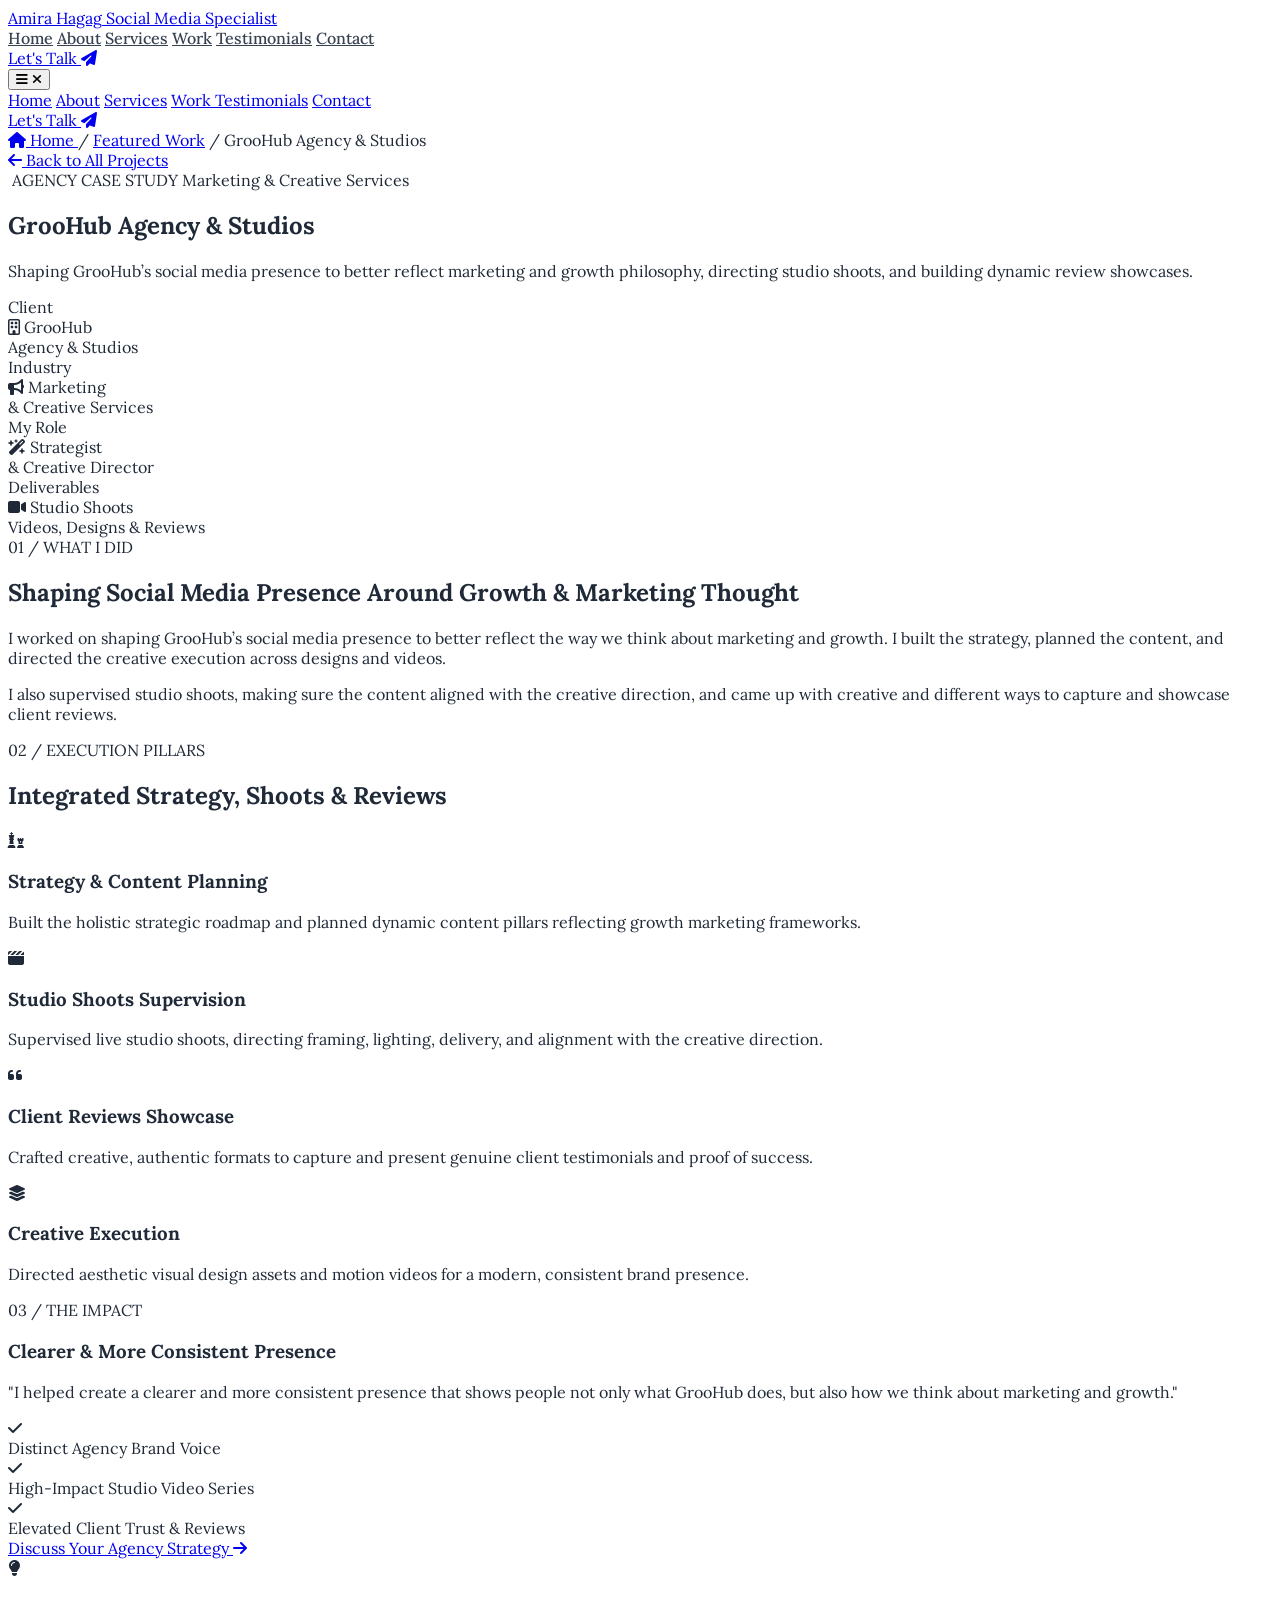
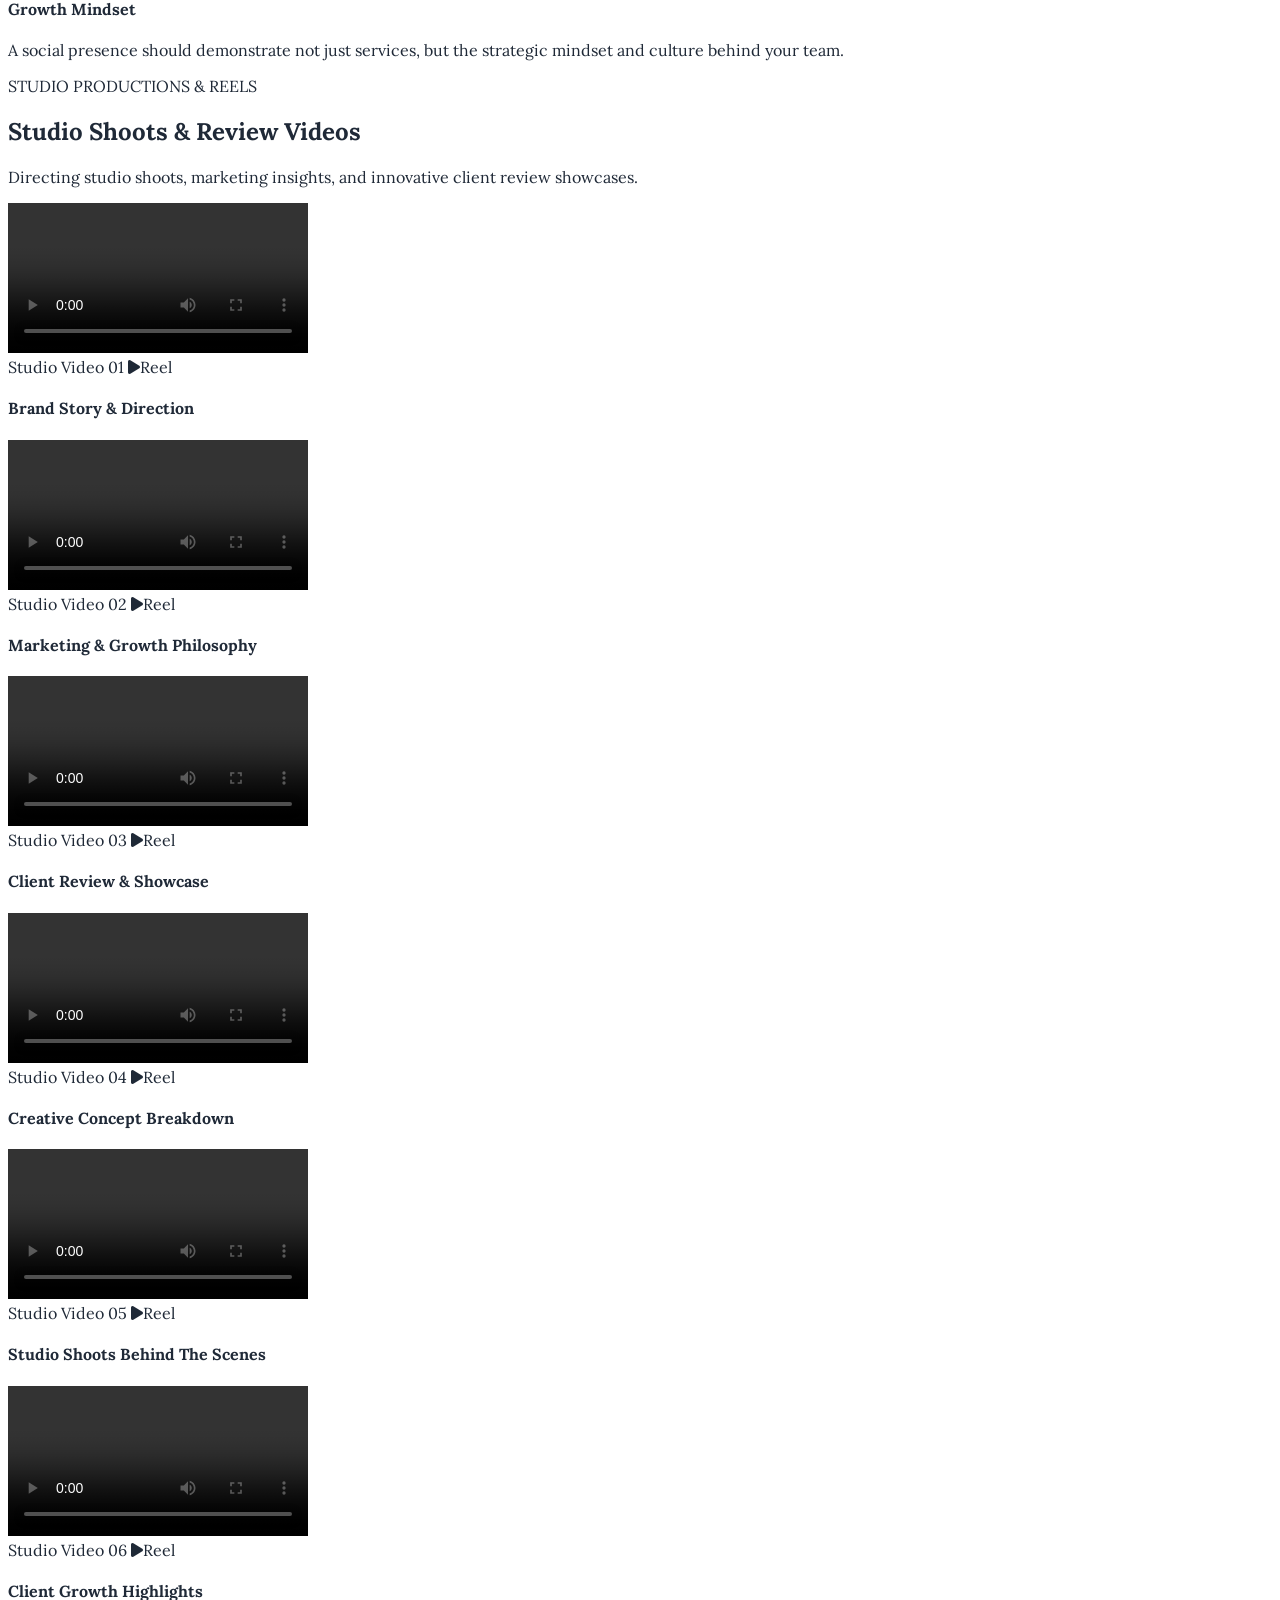
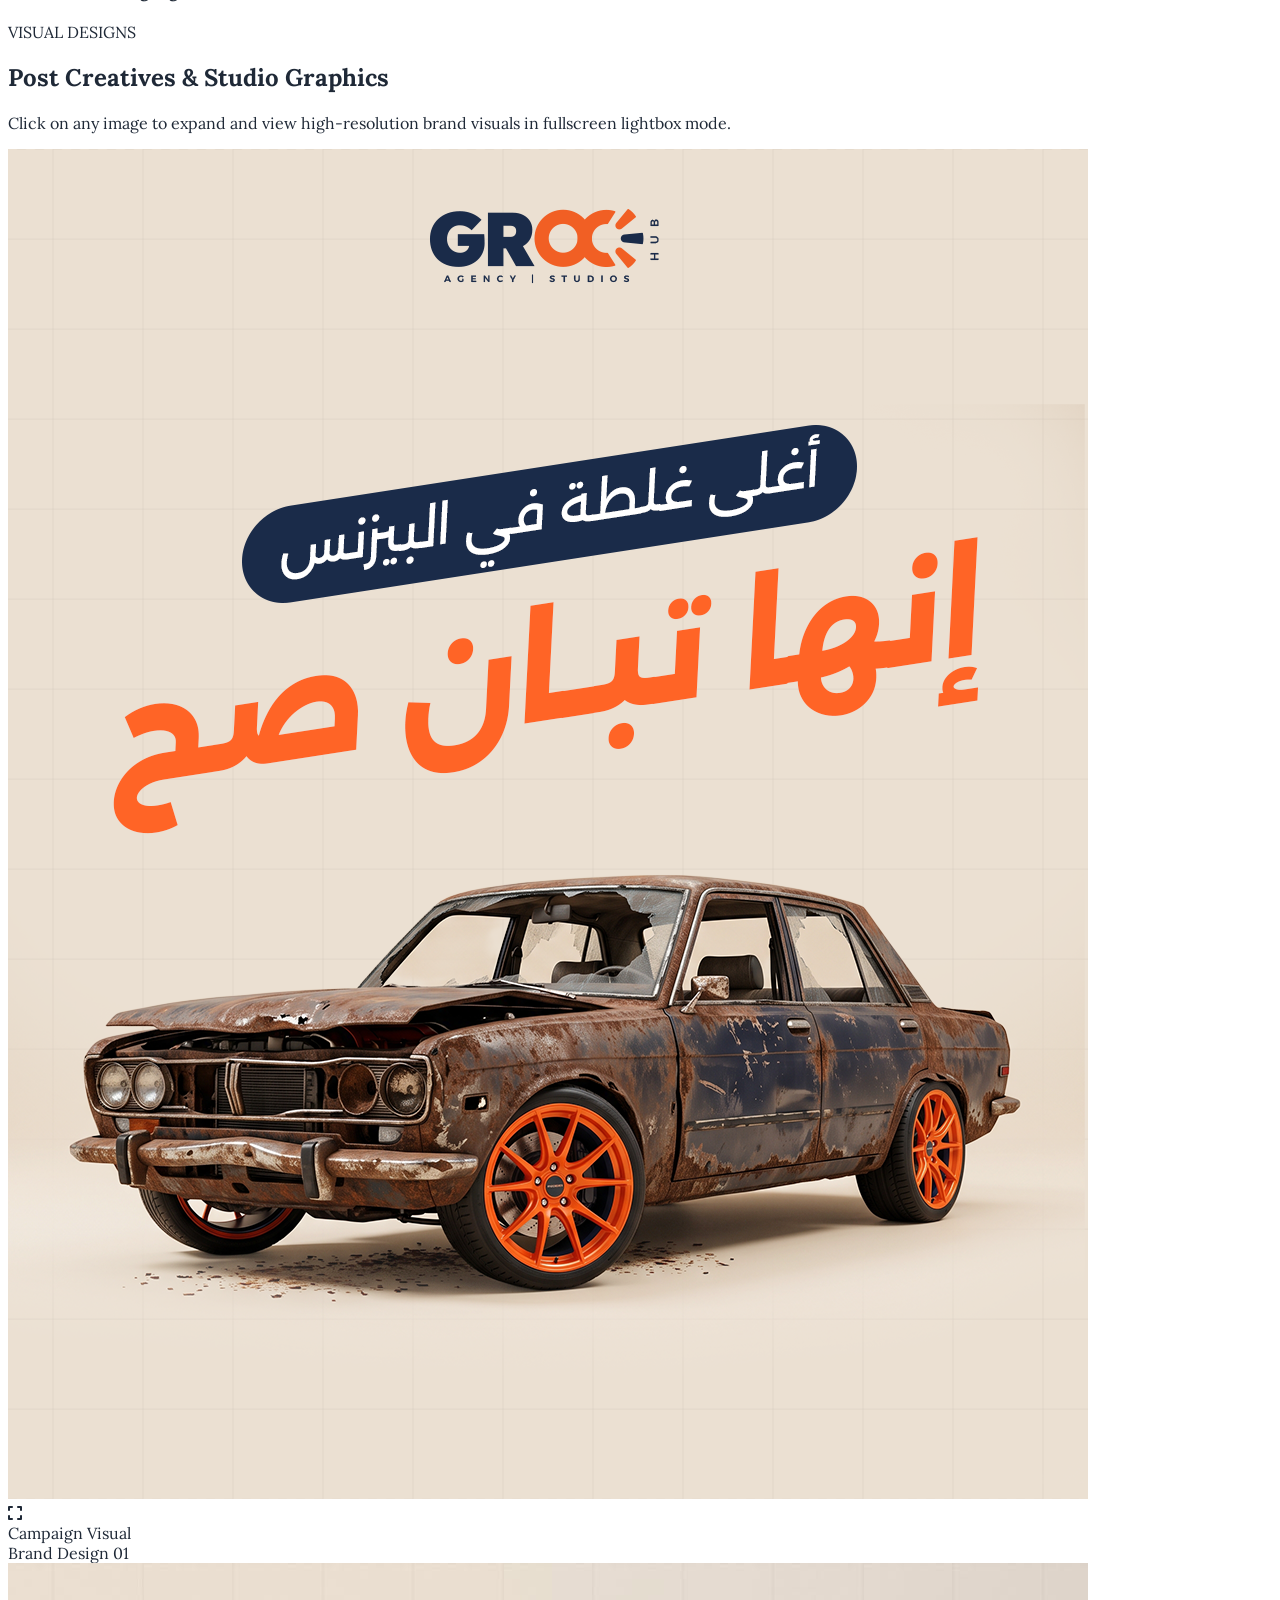
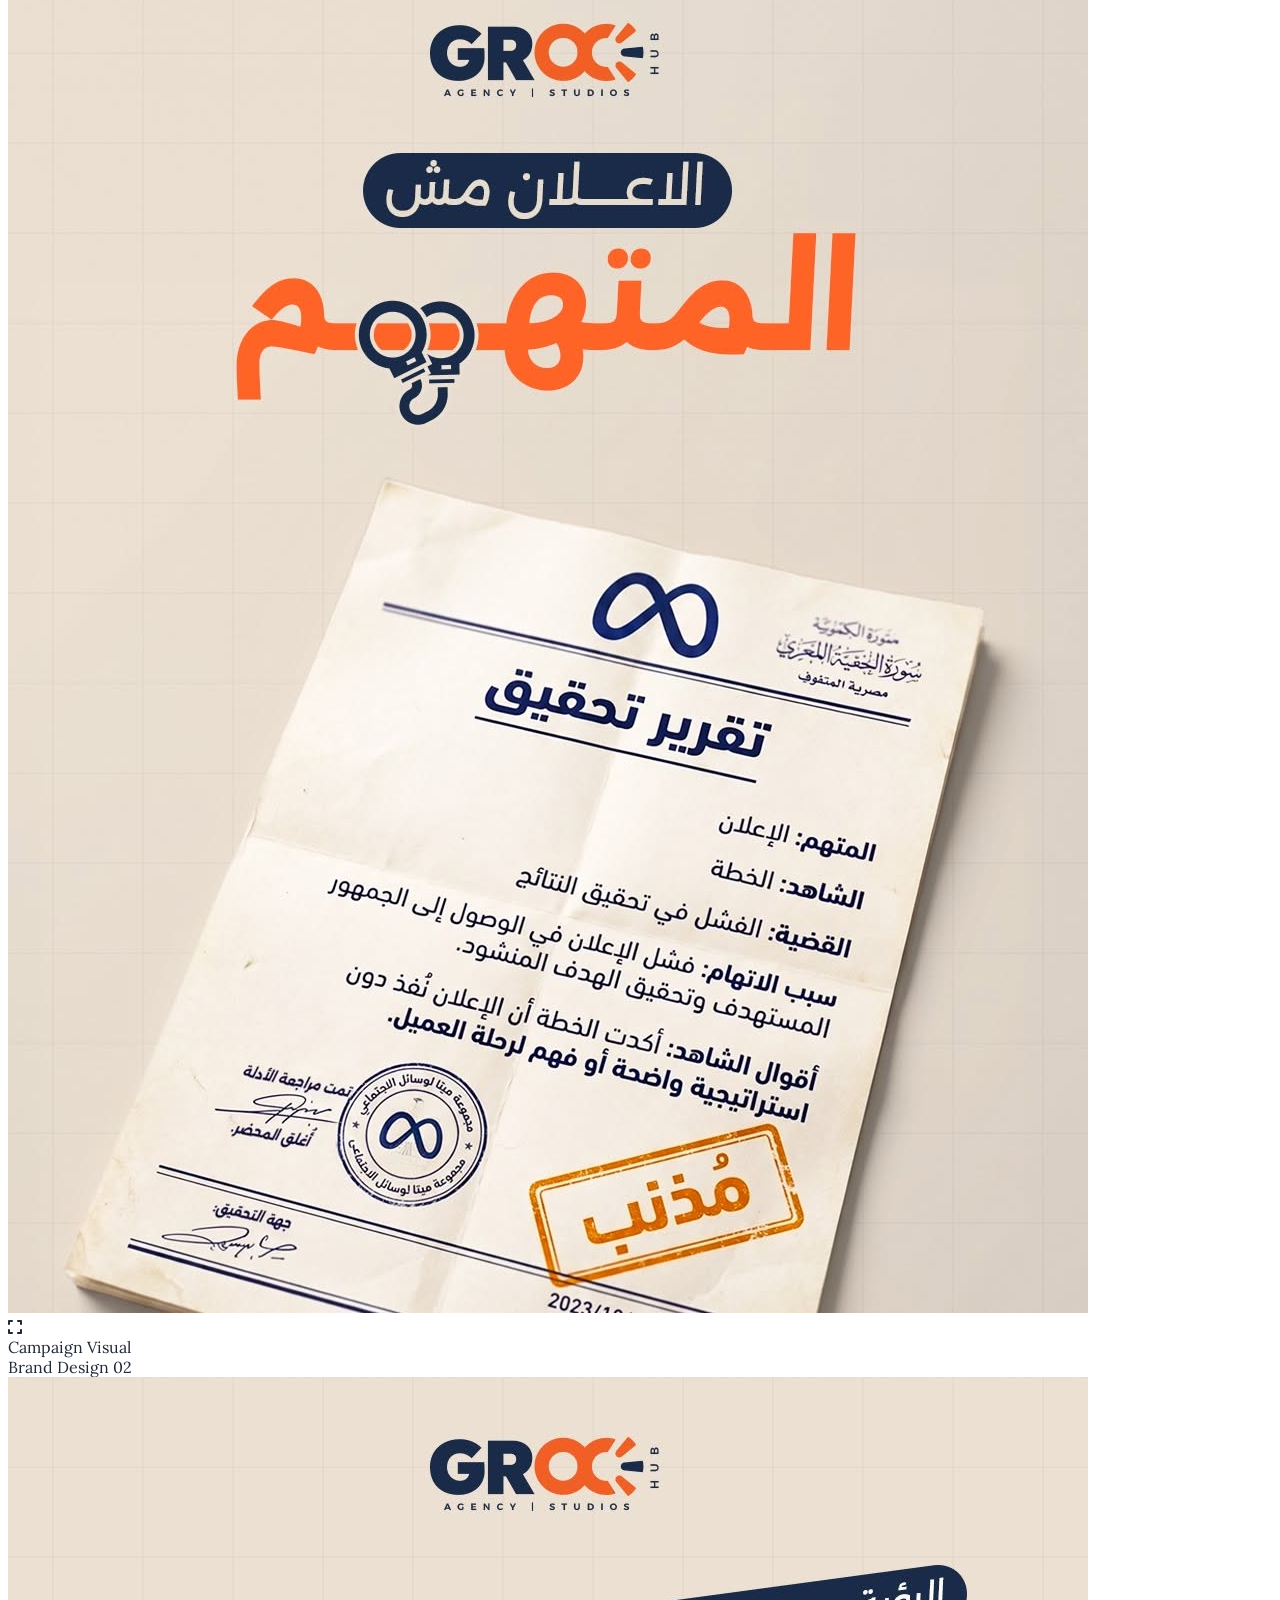
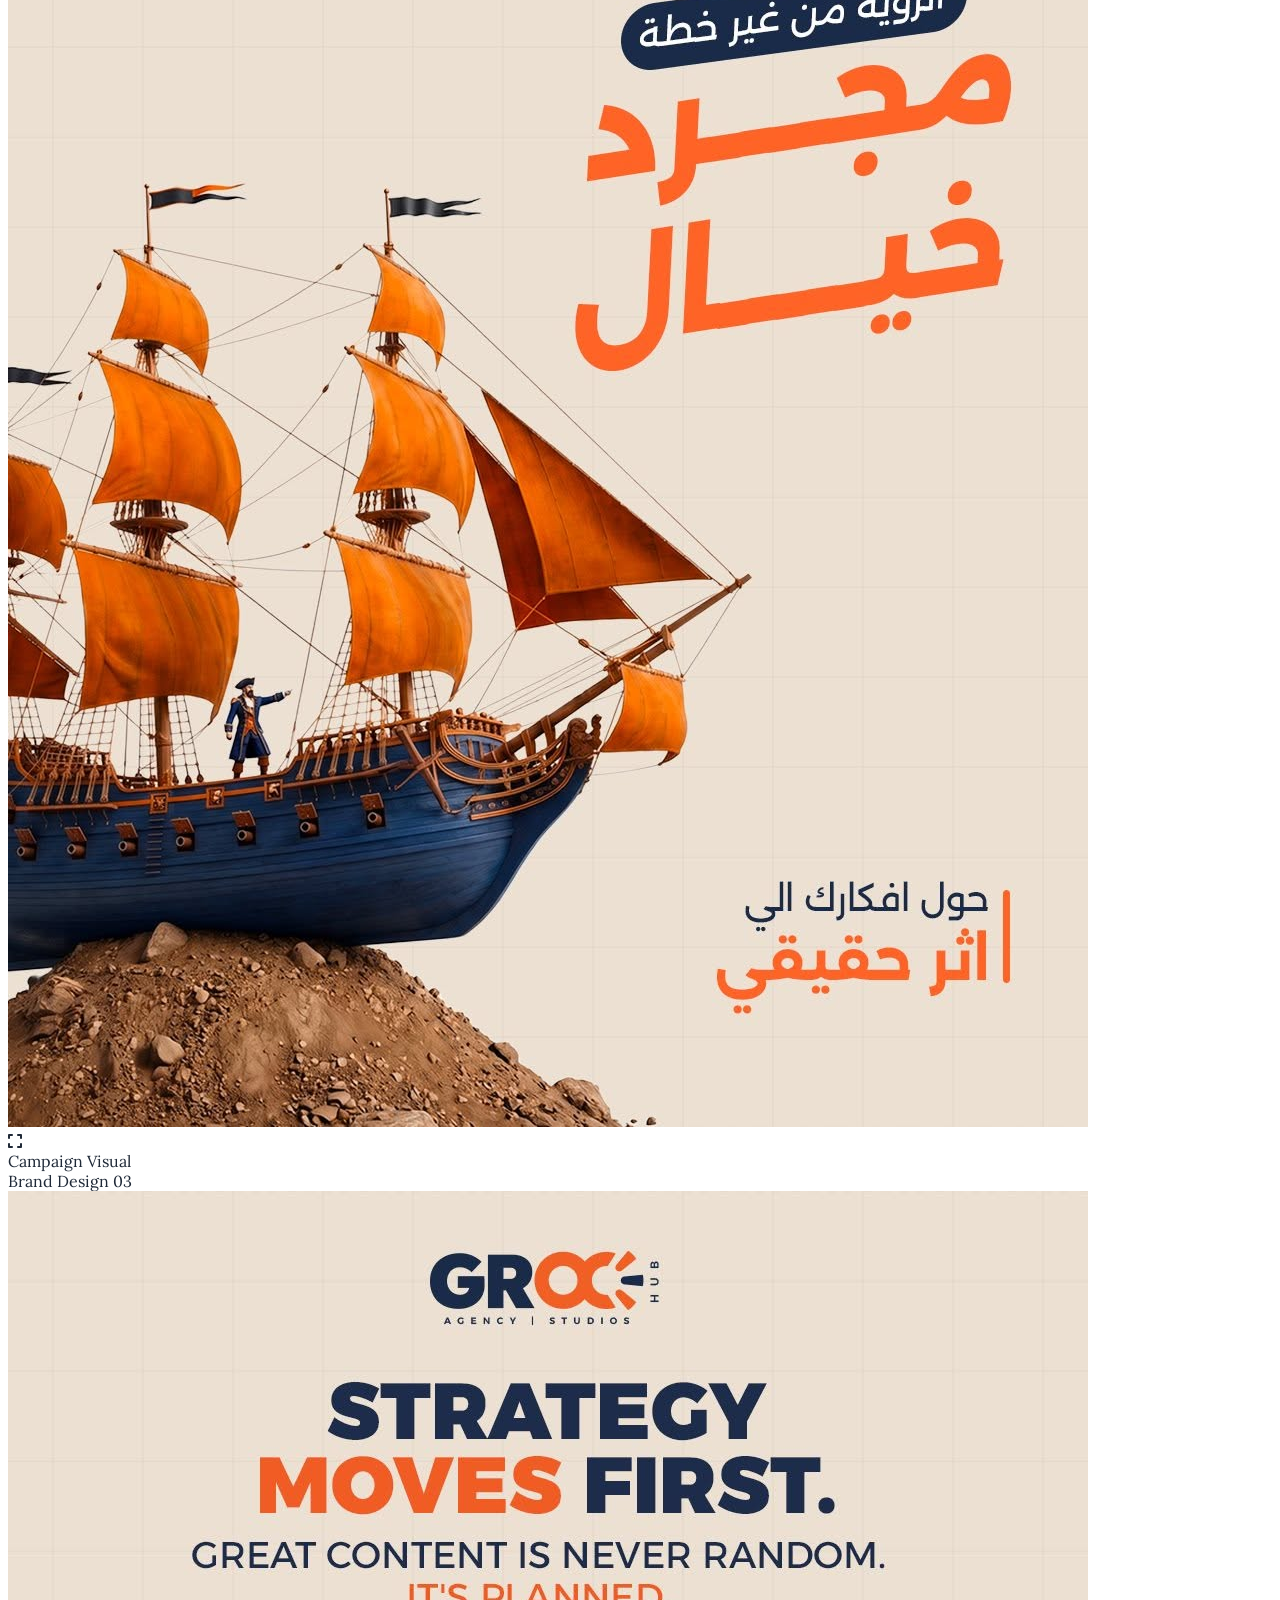
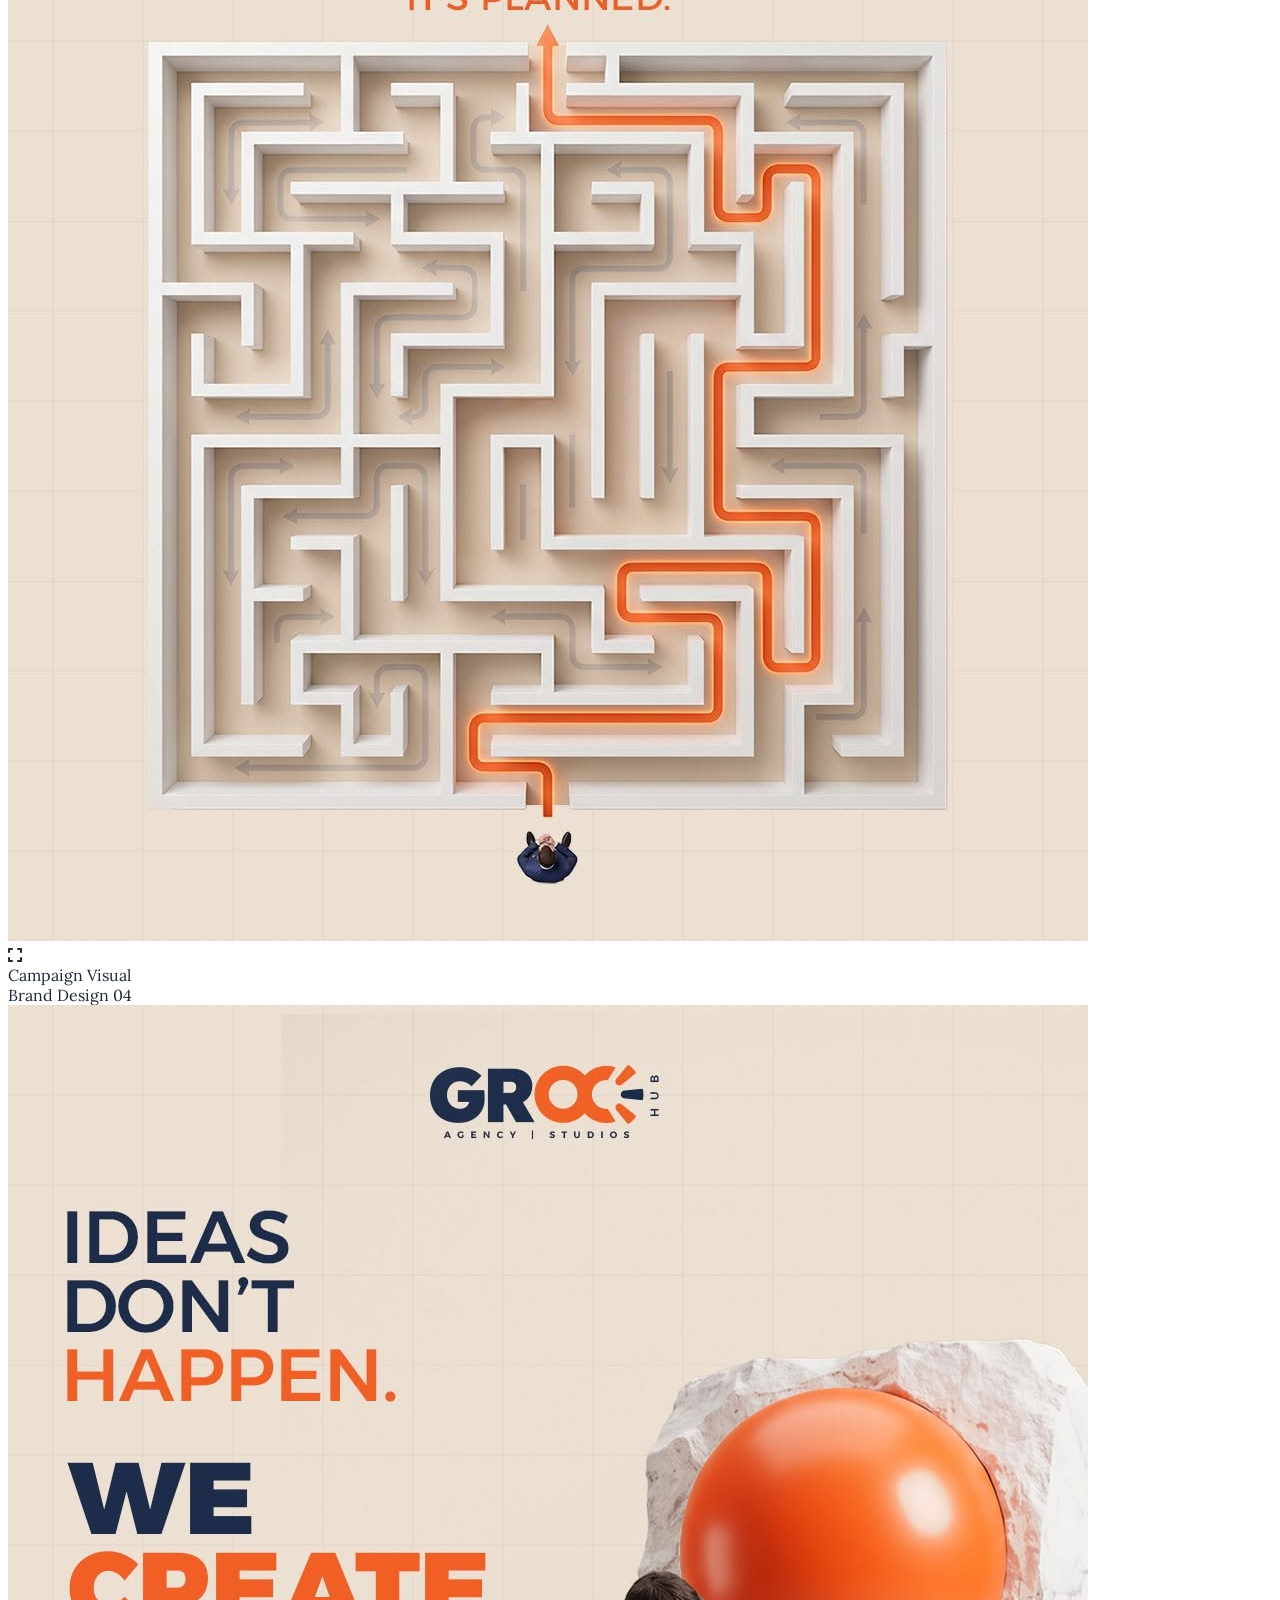
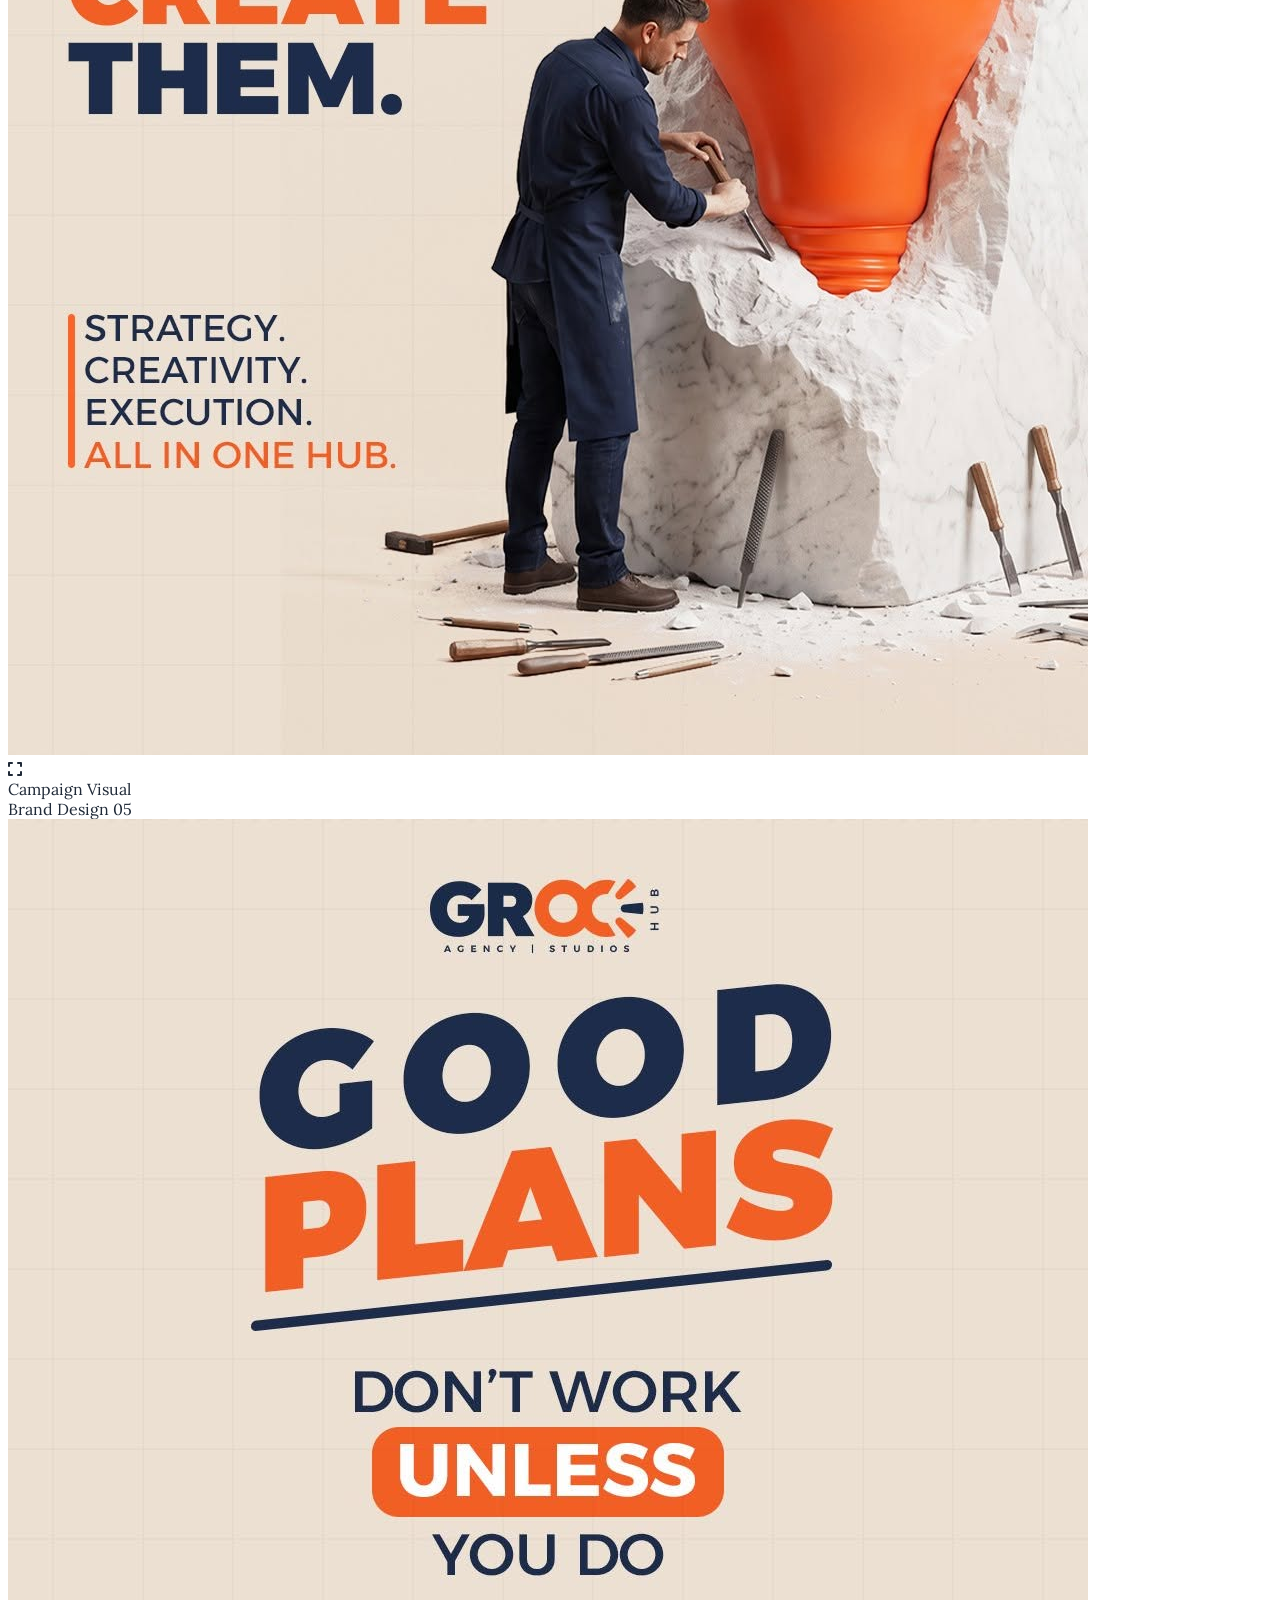
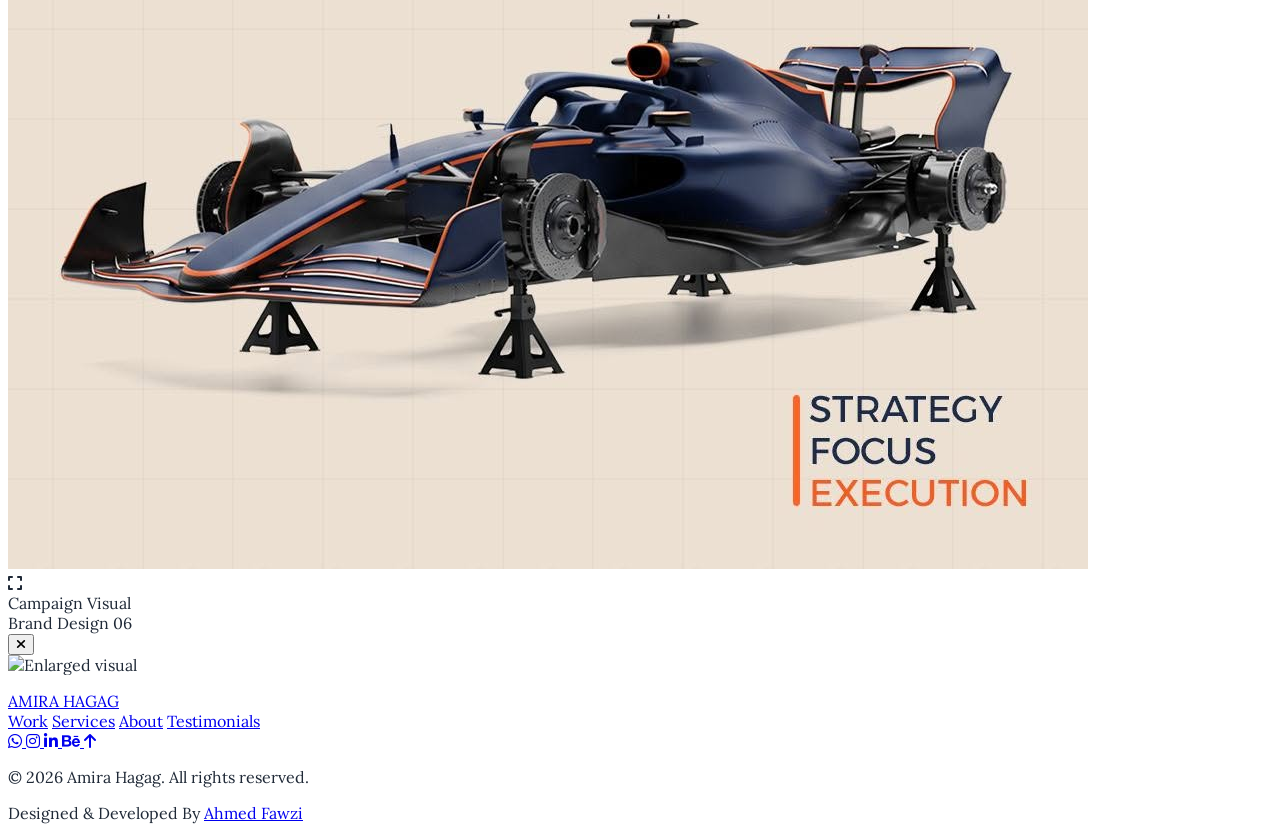
==== groohub.html @ ae068843 "upload project files" ====
<!DOCTYPE html>
<html lang="en">

<head>
    <meta charset="UTF-8">
    <meta name="viewport" content="width=device-width, initial-scale=1.0">
    <meta name="robots" content="index, follow">

    <meta name="description"
        content="GrooHub Agency & Studios Case Study - Social Media Strategy & Creative Direction by Amira Hagag.">
    <meta name="keywords"
        content="Amira Hagag, GrooHub, Case Study, Social Media Specialist, Creative Direction, Brand Growth, Marketing Services">
    <meta name="author" content="Ahmed Fawzi">

    <link rel="icon" type="image/png" href="assets/images/favicon.png">
    <title>GrooHub Agency & Studios - Case Study | Amira Hagag</title>

    <!-- Tailwind CSS -->
    <script src="https://cdn.tailwindcss.com"></script>

    <!-- Tailwind Configuration -->
    <script>
        tailwind.config = {
            theme: {
                extend: {
                    fontFamily: {
                        main: ['Lora', 'serif'],
                        text: ['Lora', 'serif'],
                    },
                    colors: {
                        primary: '#20B486',
                        primaryDark: '#0B2B20',
                        primaryLight: '#E8F8F3',

                        dark: '#111827',
                        darkSoft: '#374151',

                        text: '#1F2937',
                        textSoft: '#6B7280',

                        mint: '#DDF7EF',
                        soft: '#F4FBF8',
                        bgDark: '#0C1A15',

                        white: '#FFFFFF',
                        border: '#E5E7EB',
                    },
                    boxShadow: {
                        soft: '0 8px 25px rgba(32, 180, 134, 0.10)',
                        card: '0 10px 30px rgba(17, 24, 39, 0.08)',
                        button: '0 6px 18px rgba(32, 180, 134, 0.20)',
                        gallery: '0 20px 40px -15px rgba(11, 43, 32, 0.12)',
                    },
                    borderRadius: {
                        card: '16px',
                    }
                }
            }
        }
    </script>
    <!-- Google Font -->
    <link rel="preconnect" href="https://fonts.googleapis.com">
    <link rel="preconnect" href="https://fonts.gstatic.com" crossorigin>
    <link
        href="https://fonts.googleapis.com/css2?family=Caveat:wght@600;700&family=Lora:ital,wght@0,400..700;1,400..700&display=swap"
        rel="stylesheet">

    <link rel="stylesheet" href="https://cdnjs.cloudflare.com/ajax/libs/font-awesome/6.6.0/css/all.min.css">
    <link rel="stylesheet" href="https://cdn.jsdelivr.net/npm/swiper@11/swiper-bundle.min.css" />
    <link rel="stylesheet" href="assets/css/style.css">

    <style>
        /* Lightbox modal & transitions */
        .lightbox-modal {
            transition: opacity 0.3s ease, visibility 0.3s ease;
        }

        .lightbox-modal.active {
            opacity: 1;
            visibility: visible;
        }

        .gallery-card {
            transition: transform 0.35s cubic-bezier(0.4, 0, 0.2, 1), box-shadow 0.35s cubic-bezier(0.4, 0, 0.2, 1);
        }

        .gallery-card:hover {
            transform: translateY(-4px);
        }
    </style>
</head>

<body class="font-main text-text bg-white antialiased selection:bg-primaryLight selection:text-primaryDark">

    <!-- Sticky Header -->
    <header id="main-header"
        class="sticky top-0 z-50 bg-white/90 backdrop-blur-md border-b border-slate-150 transition-all duration-300">
        <div class="max-w-7xl mx-auto px-4 xl:px-0">
            <div class="flex items-center justify-between h-20">

                <!-- Brand / Logo -->
                <a href="index.html"
                    class="group flex flex-col focus:outline-none focus-visible:ring-2 focus-visible:ring-primary rounded-lg p-1">
                    <span
                        class="text-xl sm:text-2xl font-black tracking-tight text-slate-900 group-hover:text-primary transition-colors">
                        Amira <span class="text-primary">Hagag</span>
                    </span>
                    <span class="text-[10px] font-bold tracking-widest text-slate-400 uppercase mt-0.5">
                        Social Media Specialist
                    </span>
                </a>

                <!-- Desktop Navigation -->
                <nav class="hidden md:flex items-center space-x-1 lg:space-x-2" aria-label="Main Navigation">
                    <a href="index.html#home"
                        class="nav-link px-3.5 py-2 text-sm font-medium text-slate-600 rounded-full hover:text-slate-900 hover:bg-slate-50 transition-all">Home</a>
                    <a href="index.html#about"
                        class="nav-link px-3.5 py-2 text-sm font-medium text-slate-600 rounded-full hover:text-slate-900 hover:bg-slate-50 transition-all">About</a>
                    <a href="index.html#services"
                        class="nav-link px-3.5 py-2 text-sm font-medium text-slate-600 rounded-full hover:text-slate-900 hover:bg-slate-50 transition-all">Services</a>
                    <a href="index.html#work"
                        class="nav-link px-3.5 py-2 text-sm font-semibold rounded-full text-slate-900 bg-slate-100 transition-all text-primary">Work</a>
                    <a href="index.html#testimonials"
                        class="nav-link px-3.5 py-2 text-sm font-medium text-slate-600 rounded-full hover:text-slate-900 hover:bg-slate-50 transition-all">Testimonials</a>
                    <a href="index.html#contact"
                        class="nav-link px-3.5 py-2 text-sm font-medium text-slate-600 rounded-full hover:text-slate-900 hover:bg-slate-50 transition-all">Contact</a>
                </nav>

                <!-- CTA Button & Mobile Menu Toggle -->
                <div class="flex items-center gap-3">
                    <a href="index.html#contact"
                        class="inline-flex items-center gap-2 px-4 py-2 sm:px-5 sm:py-2.5 text-xs sm:text-sm font-semibold text-white bg-primaryDark rounded-full shadow-sm hover:bg-primary hover:shadow-md hover:-translate-y-0.5 transition-all duration-200">
                        <span>Let's Talk</span>
                        <i class="fa-solid fa-paper-plane text-[10px] sm:text-xs"></i>
                    </a>

                    <!-- Mobile Menu Button -->
                    <div class="flex md:hidden items-center">
                        <button id="mobile-menu-btn" type="button" aria-expanded="false" aria-controls="mobile-menu"
                            aria-label="Toggle navigation menu"
                            class="inline-flex items-center justify-center p-2 rounded-xl text-slate-700 hover:text-primary hover:bg-slate-100 transition-all focus:outline-none focus:ring-2 focus:ring-primary">
                            <i class="fa-solid fa-bars text-xl transition-transform" id="menu-icon"></i>
                            <i class="fa-solid fa-xmark text-xl hidden transition-transform" id="close-icon"></i>
                        </button>
                    </div>
                </div>

            </div>
        </div>

        <!-- Mobile Dropdown Menu -->
        <div id="mobile-menu"
            class="hidden md:hidden border-t border-slate-100 bg-white/95 backdrop-blur-xl px-4 pt-4 pb-6 shadow-xl">
            <nav class="flex flex-col space-y-1.5" aria-label="Mobile Navigation">
                <a href="index.html#home"
                    class="mobile-nav-link block px-4 py-3 rounded-xl text-sm font-medium text-slate-700 hover:text-slate-900 hover:bg-slate-50 transition-all">Home</a>
                <a href="index.html#about"
                    class="mobile-nav-link block px-4 py-3 rounded-xl text-sm font-medium text-slate-700 hover:text-slate-900 hover:bg-slate-50 transition-all">About</a>
                <a href="index.html#services"
                    class="mobile-nav-link block px-4 py-3 rounded-xl text-sm font-medium text-slate-700 hover:text-slate-900 hover:bg-slate-50 transition-all">Services</a>
                <a href="index.html#work"
                    class="mobile-nav-link flex items-center justify-between px-4 py-3 rounded-xl text-sm font-semibold text-primary bg-primary/10">
                    <span>Work</span>
                    <span class="w-2 h-2 rounded-full bg-primary"></span>
                </a>
                <a href="index.html#testimonials"
                    class="mobile-nav-link block px-4 py-3 rounded-xl text-sm font-medium text-slate-700 hover:text-slate-900 hover:bg-slate-50 transition-all">Testimonials</a>
                <a href="index.html#contact"
                    class="mobile-nav-link block px-4 py-3 rounded-xl text-sm font-medium text-slate-700 hover:text-slate-900 hover:bg-slate-50 transition-all">Contact</a>
            </nav>

            <div class="pt-4 mt-2 border-t border-slate-100">
                <a href="index.html#contact"
                    class="inline-flex items-center justify-center gap-2 w-full px-5 py-3 text-sm font-semibold text-white bg-slate-900 rounded-xl hover:bg-primary transition-all">
                    <span>Let's Talk</span>
                    <i class="fa-solid fa-paper-plane text-xs"></i>
                </a>
            </div>
        </div>
    </header>

    <!-- Main Content Area -->
    <main class="relative">

        <!-- Navigation Breadcrumb & Back Button -->
        <section class="pt-8 pb-4 bg-soft/50 border-b border-border/60">
            <div class="max-w-7xl mx-auto px-4 xl:px-0">
                <div class="flex flex-wrap items-center justify-between gap-4">
                    <nav class="flex items-center gap-2 text-xs sm:text-sm text-textSoft font-medium"
                        aria-label="Breadcrumb">
                        <a href="index.html" class="hover:text-primary transition-colors flex items-center gap-1.5">
                            <i class="fa-solid fa-house text-xs"></i>
                            <span>Home</span>
                        </a>
                        <span class="text-slate-300">/</span>
                        <a href="index.html#work" class="hover:text-primary transition-colors">Featured Work</a>
                        <span class="text-slate-300">/</span>
                        <span class="text-dark font-semibold">GrooHub Agency & Studios</span>
                    </nav>

                    <a href="index.html#work"
                        class="inline-flex items-center gap-2 text-xs sm:text-sm font-semibold text-primary hover:text-primaryDark transition-colors group">
                        <i
                            class="fa-solid fa-arrow-left text-xs transform group-hover:-translate-x-1 transition-transform"></i>
                        <span>Back to All Projects</span>
                    </a>
                </div>
            </div>
        </section>

        <!-- Project Hero Header -->
        <section class="py-12 lg:py-16 bg-gradient-to-b from-soft/50 via-white to-white relative overflow-hidden">
            <!-- Background Accent Blobs -->
            <div class="absolute top-0 right-1/4 w-96 h-96 bg-mint/40 rounded-full blur-3xl -z-10 pointer-events-none">
            </div>
            <div
                class="absolute bottom-10 left-10 w-72 h-72 bg-primaryLight/50 rounded-full blur-2xl -z-10 pointer-events-none">
            </div>

            <div class="max-w-7xl mx-auto px-4 xl:px-0">
                <div class="max-w-3xl">
                    <!-- Project Category Badge -->
                    <div
                        class="inline-flex items-center gap-2 px-3.5 py-1.5 rounded-full bg-primaryLight text-primary text-xs sm:text-sm font-semibold mb-6">
                        <i class="fa-solid fa-sparkles text-xs"></i>
                        <span>AGENCY CASE STUDY</span>
                        <span class="w-1.5 h-1.5 rounded-full bg-primary"></span>
                        <span class="text-dark font-medium">Marketing & Creative Services</span>
                    </div>

                    <!-- Project Title -->
                    <h1
                        class="text-3xl sm:text-5xl lg:text-[54px] font-black text-dark tracking-tight leading-[1.12] mb-6">
                        GrooHub <span class="text-primary">Agency & Studios</span>
                    </h1>

                    <!-- Hero Tagline -->
                    <p class="text-textSoft text-base sm:text-xl font-normal leading-relaxed mb-8">
                        Shaping GrooHub’s social media presence to better reflect marketing and growth philosophy,
                        directing studio shoots, and building dynamic review showcases.
                    </p>
                </div>

                <!-- Project Meta Overview Grid -->
                <div class="grid grid-cols-2 md:grid-cols-4 gap-4 sm:gap-6 pt-6 border-t border-border/80">
                    <!-- Item 1: Client -->
                    <div
                        class="bg-white p-5 rounded-2xl border border-border/70 shadow-sm hover:border-primary/40 transition-all">
                        <span
                            class="block text-[11px] font-bold tracking-wider text-textSoft uppercase mb-1.5">Client</span>
                        <div class="text-base sm:text-lg font-bold text-dark flex items-center gap-2">
                            <i class="fa-regular fa-building text-primary text-sm"></i>
                            <span>GrooHub</span>
                        </div>
                        <span class="text-xs text-textSoft">Agency & Studios</span>
                    </div>

                    <!-- Item 2: Industry -->
                    <div
                        class="bg-white p-5 rounded-2xl border border-border/70 shadow-sm hover:border-primary/40 transition-all">
                        <span
                            class="block text-[11px] font-bold tracking-wider text-textSoft uppercase mb-1.5">Industry</span>
                        <div class="text-base sm:text-lg font-bold text-dark flex items-center gap-2">
                            <i class="fa-solid fa-bullhorn text-primary text-sm"></i>
                            <span>Marketing</span>
                        </div>
                        <span class="text-xs text-textSoft">& Creative Services</span>
                    </div>

                    <!-- Item 3: My Role -->
                    <div
                        class="bg-white p-5 rounded-2xl border border-border/70 shadow-sm hover:border-primary/40 transition-all">
                        <span class="block text-[11px] font-bold tracking-wider text-textSoft uppercase mb-1.5">My
                            Role</span>
                        <div class="text-base sm:text-lg font-bold text-dark flex items-center gap-2">
                            <i class="fa-solid fa-wand-magic-sparkles text-primary text-sm"></i>
                            <span>Strategist</span>
                        </div>
                        <span class="text-xs text-textSoft">& Creative Director</span>
                    </div>

                    <!-- Item 4: Core Focus -->
                    <div
                        class="bg-white p-5 rounded-2xl border border-border/70 shadow-sm hover:border-primary/40 transition-all">
                        <span
                            class="block text-[11px] font-bold tracking-wider text-textSoft uppercase mb-1.5">Deliverables</span>
                        <div class="text-base sm:text-lg font-bold text-dark flex items-center gap-2">
                            <i class="fa-solid fa-video text-primary text-sm"></i>
                            <span>Studio Shoots</span>
                        </div>
                        <span class="text-xs text-textSoft">Videos, Designs & Reviews</span>
                    </div>
                </div>
            </div>
        </section>

        <!-- Project Story / Deep Dive Section -->
        <section class="py-16 bg-soft/60 border-t border-border/70">
            <div class="max-w-7xl mx-auto px-4 xl:px-0">

                <div class="grid grid-cols-1 lg:grid-cols-12 gap-12 items-start">

                    <!-- Left: Detailed Narrative (8 cols) -->
                    <div class="lg:col-span-8 space-y-10">

                        <!-- Block 1: Context & What I Did -->
                        <div class="bg-white p-8 sm:p-10 rounded-3xl border border-border/80 shadow-sm">
                            <div class="flex items-center gap-2 mb-4">
                                <span class="text-primary text-xs sm:text-sm font-bold tracking-wider uppercase">01 /
                                    WHAT I DID</span>
                                <span class="w-6 h-[1.5px] bg-primary/70 rounded-full inline-block"></span>
                            </div>
                            <h2 class="text-2xl sm:text-3xl font-bold text-dark mb-5 tracking-tight">
                                Shaping Social Media Presence Around Growth & Marketing Thought
                            </h2>
                            <p class="text-textSoft text-base sm:text-lg leading-relaxed mb-6 font-normal">
                                I worked on shaping GrooHub’s social media presence to better reflect the way we think
                                about marketing and growth. I built the strategy, planned the content, and directed the
                                creative execution across designs and videos.
                            </p>
                            <p class="text-textSoft text-base sm:text-lg leading-relaxed font-normal">
                                I also supervised studio shoots, making sure the content aligned with the creative
                                direction, and came up with creative and different ways to capture and showcase client
                                reviews.
                            </p>
                        </div>

                        <!-- Block 2: Key Execution Pillars -->
                        <div class="bg-white p-8 sm:p-10 rounded-3xl border border-border/80 shadow-sm">
                            <div class="flex items-center gap-2 mb-4">
                                <span class="text-primary text-xs sm:text-sm font-bold tracking-wider uppercase">02 /
                                    EXECUTION PILLARS</span>
                                <span class="w-6 h-[1.5px] bg-primary/70 rounded-full inline-block"></span>
                            </div>
                            <h2 class="text-2xl sm:text-3xl font-bold text-dark mb-6 tracking-tight">
                                Integrated Strategy, Shoots & Reviews
                            </h2>

                            <div class="grid grid-cols-1 sm:grid-cols-2 gap-6">
                                <!-- Feature 1 -->
                                <div class="p-5 rounded-2xl bg-soft/90 border border-border/60">
                                    <div
                                        class="w-10 h-10 rounded-xl bg-primaryLight text-primary flex items-center justify-center mb-3">
                                        <i class="fa-solid fa-chess text-base"></i>
                                    </div>
                                    <h3 class="font-bold text-dark text-base mb-1.5">Strategy & Content Planning</h3>
                                    <p class="text-xs sm:text-sm text-textSoft leading-relaxed">
                                        Built the holistic strategic roadmap and planned dynamic content pillars
                                        reflecting growth marketing frameworks.
                                    </p>
                                </div>

                                <!-- Feature 2 -->
                                <div class="p-5 rounded-2xl bg-soft/90 border border-border/60">
                                    <div
                                        class="w-10 h-10 rounded-xl bg-primaryLight text-primary flex items-center justify-center mb-3">
                                        <i class="fa-solid fa-clapperboard text-base"></i>
                                    </div>
                                    <h3 class="font-bold text-dark text-base mb-1.5">Studio Shoots Supervision</h3>
                                    <p class="text-xs sm:text-sm text-textSoft leading-relaxed">
                                        Supervised live studio shoots, directing framing, lighting, delivery, and
                                        alignment with the creative direction.
                                    </p>
                                </div>

                                <!-- Feature 3 -->
                                <div class="p-5 rounded-2xl bg-soft/90 border border-border/60">
                                    <div
                                        class="w-10 h-10 rounded-xl bg-primaryLight text-primary flex items-center justify-center mb-3">
                                        <i class="fa-solid fa-quote-left text-base"></i>
                                    </div>
                                    <h3 class="font-bold text-dark text-base mb-1.5">Client Reviews Showcase</h3>
                                    <p class="text-xs sm:text-sm text-textSoft leading-relaxed">
                                        Crafted creative, authentic formats to capture and present genuine client
                                        testimonials and proof of success.
                                    </p>
                                </div>

                                <!-- Feature 4 -->
                                <div class="p-5 rounded-2xl bg-soft/90 border border-border/60">
                                    <div
                                        class="w-10 h-10 rounded-xl bg-primaryLight text-primary flex items-center justify-center mb-3">
                                        <i class="fa-solid fa-layer-group text-base"></i>
                                    </div>
                                    <h3 class="font-bold text-dark text-base mb-1.5">Creative Execution</h3>
                                    <p class="text-xs sm:text-sm text-textSoft leading-relaxed">
                                        Directed aesthetic visual design assets and motion videos for a modern,
                                        consistent brand presence.
                                    </p>
                                </div>
                            </div>
                        </div>

                    </div>

                    <!-- Right: Impact & Quick Highlight Card (4 cols) -->
                    <div class="lg:col-span-4 space-y-6 sticky top-28">

                        <!-- Impact Highlight Card -->
                        <div class="bg-primaryDark text-white p-8 rounded-3xl shadow-gallery relative overflow-hidden">
                            <!-- Background glow -->
                            <div
                                class="absolute -right-8 -bottom-8 w-40 h-40 bg-primary/20 rounded-full blur-2xl pointer-events-none">
                            </div>

                            <div class="flex items-center gap-2 mb-3">
                                <span class="text-primary text-xs font-bold tracking-widest uppercase">03 / THE
                                    IMPACT</span>
                            </div>

                            <h3 class="text-2xl font-bold text-white tracking-tight mb-4">
                                Clearer & More Consistent Presence
                            </h3>

                            <p class="text-white/80 text-sm leading-relaxed mb-6 font-light">
                                "I helped create a clearer and more consistent presence that shows people not only what
                                GrooHub does, but also how we think about marketing and growth."
                            </p>

                            <div class="pt-4 border-t border-white/10 space-y-4">
                                <div class="flex items-center gap-3">
                                    <div
                                        class="w-8 h-8 rounded-full bg-primary/20 text-primary flex items-center justify-center shrink-0">
                                        <i class="fa-solid fa-check text-xs"></i>
                                    </div>
                                    <span class="text-xs sm:text-sm text-white/90 font-medium">Distinct Agency Brand
                                        Voice</span>
                                </div>
                                <div class="flex items-center gap-3">
                                    <div
                                        class="w-8 h-8 rounded-full bg-primary/20 text-primary flex items-center justify-center shrink-0">
                                        <i class="fa-solid fa-check text-xs"></i>
                                    </div>
                                    <span class="text-xs sm:text-sm text-white/90 font-medium">High-Impact Studio Video
                                        Series</span>
                                </div>
                                <div class="flex items-center gap-3">
                                    <div
                                        class="w-8 h-8 rounded-full bg-primary/20 text-primary flex items-center justify-center shrink-0">
                                        <i class="fa-solid fa-check text-xs"></i>
                                    </div>
                                    <span class="text-xs sm:text-sm text-white/90 font-medium">Elevated Client Trust &
                                        Reviews</span>
                                </div>
                            </div>

                            <div class="mt-8 pt-4">
                                <a href="index.html#contact"
                                    class="inline-flex items-center justify-center gap-2 w-full px-5 py-3 text-sm font-bold text-primaryDark bg-primary rounded-full hover:bg-white transition-all shadow-button">
                                    <span>Discuss Your Agency Strategy</span>
                                    <i class="fa-solid fa-arrow-right text-xs"></i>
                                </a>
                            </div>
                        </div>

                        <!-- Agency Philosophy Card -->
                        <div class="bg-white p-6 rounded-2xl border border-border/80 shadow-sm flex items-start gap-4">
                            <div
                                class="w-10 h-10 rounded-full bg-mint flex items-center justify-center text-primary shrink-0">
                                <i class="fa-solid fa-lightbulb text-base"></i>
                            </div>
                            <div>
                                <h4 class="text-sm font-bold text-dark mb-1">Growth Mindset</h4>
                                <p class="text-xs text-textSoft leading-relaxed">
                                    A social presence should demonstrate not just services, but the strategic mindset
                                    and culture behind your team.
                                </p>
                            </div>
                        </div>

                    </div>

                </div>

            </div>
        </section>

        <!-- Video Productions Showcase (Project-2 Videos) -->
        <section class="py-16 bg-white border-t border-border/70">
            <div class="max-w-7xl mx-auto px-4 xl:px-0">

                <div class="flex flex-col md:flex-row md:items-end justify-between gap-4 mb-10">
                    <div>
                        <div class="flex items-center gap-2 mb-2">
                            <span class="text-primary text-xs sm:text-sm font-bold tracking-wider uppercase">STUDIO
                                PRODUCTIONS & REELS</span>
                            <span class="w-6 h-[1.5px] bg-primary/70 rounded-full inline-block"></span>
                        </div>
                        <h2 class="text-2xl sm:text-4xl font-bold text-dark tracking-tight">
                            Studio Shoots & Review Videos
                        </h2>
                    </div>
                    <p class="text-textSoft text-xs sm:text-sm max-w-md">
                        Directing studio shoots, marketing insights, and innovative client review showcases.
                    </p>
                </div>

                <!-- Video Grid: 6 Videos (From project-2) -->
                <div class="grid grid-cols-1 sm:grid-cols-2 lg:grid-cols-3 gap-6">

                    <!-- Video Card 1 -->
                    <div
                        class="gallery-card bg-soft rounded-3xl p-3 border border-border/80 shadow-sm flex flex-col group">
                        <div class="relative aspect-[9/16] rounded-2xl overflow-hidden bg-slate-900 shadow-inner">
                            <video class="w-full h-full object-cover" controls preload="metadata" playsinline>
                                <source src="assets/images/project-2/video-1.mp4" type="video/mp4">
                                Your browser does not support the video tag.
                            </video>
                        </div>
                        <div class="pt-3.5 px-2 pb-1">
                            <div class="flex items-center justify-between mb-1">
                                <span class="text-[11px] font-bold text-primary uppercase tracking-wider">Studio Video
                                    01</span>
                                <span class="text-[11px] text-textSoft"><i
                                        class="fa-solid fa-play text-[9px] mr-1"></i>Reel</span>
                            </div>
                            <h4 class="text-sm font-bold text-dark leading-snug">Brand Story & Direction</h4>
                        </div>
                    </div>

                    <!-- Video Card 2 -->
                    <div
                        class="gallery-card bg-soft rounded-3xl p-3 border border-border/80 shadow-sm flex flex-col group">
                        <div class="relative aspect-[9/16] rounded-2xl overflow-hidden bg-slate-900 shadow-inner">
                            <video class="w-full h-full object-cover" controls preload="metadata" playsinline>
                                <source src="assets/images/project-2/video-2.mp4" type="video/mp4">
                                Your browser does not support the video tag.
                            </video>
                        </div>
                        <div class="pt-3.5 px-2 pb-1">
                            <div class="flex items-center justify-between mb-1">
                                <span class="text-[11px] font-bold text-primary uppercase tracking-wider">Studio Video
                                    02</span>
                                <span class="text-[11px] text-textSoft"><i
                                        class="fa-solid fa-play text-[9px] mr-1"></i>Reel</span>
                            </div>
                            <h4 class="text-sm font-bold text-dark leading-snug">Marketing & Growth Philosophy</h4>
                        </div>
                    </div>

                    <!-- Video Card 3 -->
                    <div
                        class="gallery-card bg-soft rounded-3xl p-3 border border-border/80 shadow-sm flex flex-col group">
                        <div class="relative aspect-[9/16] rounded-2xl overflow-hidden bg-slate-900 shadow-inner">
                            <video class="w-full h-full object-cover" controls preload="metadata" playsinline>
                                <source src="assets/images/project-2/video-3.mp4" type="video/mp4">
                                Your browser does not support the video tag.
                            </video>
                        </div>
                        <div class="pt-3.5 px-2 pb-1">
                            <div class="flex items-center justify-between mb-1">
                                <span class="text-[11px] font-bold text-primary uppercase tracking-wider">Studio Video
                                    03</span>
                                <span class="text-[11px] text-textSoft"><i
                                        class="fa-solid fa-play text-[9px] mr-1"></i>Reel</span>
                            </div>
                            <h4 class="text-sm font-bold text-dark leading-snug">Client Review & Showcase</h4>
                        </div>
                    </div>

                    <!-- Video Card 4 -->
                    <div
                        class="gallery-card bg-soft rounded-3xl p-3 border border-border/80 shadow-sm flex flex-col group">
                        <div class="relative aspect-[9/16] rounded-2xl overflow-hidden bg-slate-900 shadow-inner">
                            <video class="w-full h-full object-cover" controls preload="metadata" playsinline>
                                <source src="assets/images/project-2/video-4.mp4" type="video/mp4">
                                Your browser does not support the video tag.
                            </video>
                        </div>
                        <div class="pt-3.5 px-2 pb-1">
                            <div class="flex items-center justify-between mb-1">
                                <span class="text-[11px] font-bold text-primary uppercase tracking-wider">Studio Video
                                    04</span>
                                <span class="text-[11px] text-textSoft"><i
                                        class="fa-solid fa-play text-[9px] mr-1"></i>Reel</span>
                            </div>
                            <h4 class="text-sm font-bold text-dark leading-snug">Creative Concept Breakdown</h4>
                        </div>
                    </div>

                    <!-- Video Card 5 -->
                    <div
                        class="gallery-card bg-soft rounded-3xl p-3 border border-border/80 shadow-sm flex flex-col group">
                        <div class="relative aspect-[9/16] rounded-2xl overflow-hidden bg-slate-900 shadow-inner">
                            <video class="w-full h-full object-cover" controls preload="metadata" playsinline>
                                <source src="assets/images/project-2/video-5.mp4" type="video/mp4">
                                Your browser does not support the video tag.
                            </video>
                        </div>
                        <div class="pt-3.5 px-2 pb-1">
                            <div class="flex items-center justify-between mb-1">
                                <span class="text-[11px] font-bold text-primary uppercase tracking-wider">Studio Video
                                    05</span>
                                <span class="text-[11px] text-textSoft"><i
                                        class="fa-solid fa-play text-[9px] mr-1"></i>Reel</span>
                            </div>
                            <h4 class="text-sm font-bold text-dark leading-snug">Studio Shoots Behind The Scenes</h4>
                        </div>
                    </div>

                    <!-- Video Card 6 -->
                    <div
                        class="gallery-card bg-soft rounded-3xl p-3 border border-border/80 shadow-sm flex flex-col group">
                        <div class="relative aspect-[9/16] rounded-2xl overflow-hidden bg-slate-900 shadow-inner">
                            <video class="w-full h-full object-cover" controls preload="metadata" playsinline>
                                <source src="assets/images/project-2/video-6.mp4" type="video/mp4">
                                Your browser does not support the video tag.
                            </video>
                        </div>
                        <div class="pt-3.5 px-2 pb-1">
                            <div class="flex items-center justify-between mb-1">
                                <span class="text-[11px] font-bold text-primary uppercase tracking-wider">Studio Video
                                    06</span>
                                <span class="text-[11px] text-textSoft"><i
                                        class="fa-solid fa-play text-[9px] mr-1"></i>Reel</span>
                            </div>
                            <h4 class="text-sm font-bold text-dark leading-snug">Client Growth Highlights</h4>
                        </div>
                    </div>

                </div>

            </div>
        </section>

        <!-- Visual Designs & Content Gallery (Project-2 Images) -->
        <section class="py-16 bg-soft/50 border-t border-border/70">
            <div class="max-w-7xl mx-auto px-4 xl:px-0">

                <div class="flex flex-col md:flex-row md:items-end justify-between gap-4 mb-10">
                    <div>
                        <div class="flex items-center gap-2 mb-2">
                            <span class="text-primary text-xs sm:text-sm font-bold tracking-wider uppercase">VISUAL
                                DESIGNS</span>
                            <span class="w-6 h-[1.5px] bg-primary/70 rounded-full inline-block"></span>
                        </div>
                        <h2 class="text-2xl sm:text-4xl font-bold text-dark tracking-tight">
                            Post Creatives & Studio Graphics
                        </h2>
                    </div>
                    <p class="text-textSoft text-xs sm:text-sm max-w-md">
                        Click on any image to expand and view high-resolution brand visuals in fullscreen lightbox mode.
                    </p>
                </div>

                <!-- Images Grid: 6 Images (From project-2) -->
                <div class="grid grid-cols-1 sm:grid-cols-2 lg:grid-cols-3 gap-6 lg:gap-8">

                    <!-- Image 1 -->
                    <div class="gallery-card bg-white p-3 rounded-3xl border border-border/80 shadow-sm cursor-pointer group"
                        onclick="openLightbox('assets/images/project-2/image-1.png', 'GrooHub Agency - Visual Creative 01')">
                        <div class="relative aspect-square rounded-2xl overflow-hidden bg-gray-100">
                            <img src="assets/images/project-2/image-1.png" alt="GrooHub Visual 1"
                                class="w-full h-full object-cover group-hover:scale-105 transition-transform duration-500">
                            <div
                                class="absolute inset-0 bg-primaryDark/40 opacity-0 group-hover:opacity-100 transition-opacity flex items-center justify-center text-white">
                                <span
                                    class="w-11 h-11 rounded-full bg-white/20 backdrop-blur-md flex items-center justify-center">
                                    <i class="fa-solid fa-expand text-base"></i>
                                </span>
                            </div>
                        </div>
                        <div class="p-3">
                            <div class="text-xs font-bold text-primary uppercase tracking-wider mb-0.5">Campaign Visual
                            </div>
                            <div class="text-sm font-semibold text-dark">Brand Design 01</div>
                        </div>
                    </div>

                    <!-- Image 2 -->
                    <div class="gallery-card bg-white p-3 rounded-3xl border border-border/80 shadow-sm cursor-pointer group"
                        onclick="openLightbox('assets/images/project-2/image-2.jpg', 'GrooHub Agency - Visual Creative 02')">
                        <div class="relative aspect-square rounded-2xl overflow-hidden bg-gray-100">
                            <img src="assets/images/project-2/image-2.jpg" alt="GrooHub Visual 2"
                                class="w-full h-full object-cover group-hover:scale-105 transition-transform duration-500">
                            <div
                                class="absolute inset-0 bg-primaryDark/40 opacity-0 group-hover:opacity-100 transition-opacity flex items-center justify-center text-white">
                                <span
                                    class="w-11 h-11 rounded-full bg-white/20 backdrop-blur-md flex items-center justify-center">
                                    <i class="fa-solid fa-expand text-base"></i>
                                </span>
                            </div>
                        </div>
                        <div class="p-3">
                            <div class="text-xs font-bold text-primary uppercase tracking-wider mb-0.5">Campaign Visual
                            </div>
                            <div class="text-sm font-semibold text-dark">Brand Design 02</div>
                        </div>
                    </div>

                    <!-- Image 3 -->
                    <div class="gallery-card bg-white p-3 rounded-3xl border border-border/80 shadow-sm cursor-pointer group"
                        onclick="openLightbox('assets/images/project-2/image-3.jpg', 'GrooHub Agency - Visual Creative 03')">
                        <div class="relative aspect-square rounded-2xl overflow-hidden bg-gray-100">
                            <img src="assets/images/project-2/image-3.jpg" alt="GrooHub Visual 3"
                                class="w-full h-full object-cover group-hover:scale-105 transition-transform duration-500">
                            <div
                                class="absolute inset-0 bg-primaryDark/40 opacity-0 group-hover:opacity-100 transition-opacity flex items-center justify-center text-white">
                                <span
                                    class="w-11 h-11 rounded-full bg-white/20 backdrop-blur-md flex items-center justify-center">
                                    <i class="fa-solid fa-expand text-base"></i>
                                </span>
                            </div>
                        </div>
                        <div class="p-3">
                            <div class="text-xs font-bold text-primary uppercase tracking-wider mb-0.5">Campaign Visual
                            </div>
                            <div class="text-sm font-semibold text-dark">Brand Design 03</div>
                        </div>
                    </div>

                    <!-- Image 4 -->
                    <div class="gallery-card bg-white p-3 rounded-3xl border border-border/80 shadow-sm cursor-pointer group"
                        onclick="openLightbox('assets/images/project-2/image-4.jpg', 'GrooHub Agency - Visual Creative 04')">
                        <div class="relative aspect-square rounded-2xl overflow-hidden bg-gray-100">
                            <img src="assets/images/project-2/image-4.jpg" alt="GrooHub Visual 4"
                                class="w-full h-full object-cover group-hover:scale-105 transition-transform duration-500">
                            <div
                                class="absolute inset-0 bg-primaryDark/40 opacity-0 group-hover:opacity-100 transition-opacity flex items-center justify-center text-white">
                                <span
                                    class="w-11 h-11 rounded-full bg-white/20 backdrop-blur-md flex items-center justify-center">
                                    <i class="fa-solid fa-expand text-base"></i>
                                </span>
                            </div>
                        </div>
                        <div class="p-3">
                            <div class="text-xs font-bold text-primary uppercase tracking-wider mb-0.5">Campaign Visual
                            </div>
                            <div class="text-sm font-semibold text-dark">Brand Design 04</div>
                        </div>
                    </div>

                    <!-- Image 5 -->
                    <div class="gallery-card bg-white p-3 rounded-3xl border border-border/80 shadow-sm cursor-pointer group"
                        onclick="openLightbox('assets/images/project-2/image-5.jpg', 'GrooHub Agency - Visual Creative 05')">
                        <div class="relative aspect-square rounded-2xl overflow-hidden bg-gray-100">
                            <img src="assets/images/project-2/image-5.jpg" alt="GrooHub Visual 5"
                                class="w-full h-full object-cover group-hover:scale-105 transition-transform duration-500">
                            <div
                                class="absolute inset-0 bg-primaryDark/40 opacity-0 group-hover:opacity-100 transition-opacity flex items-center justify-center text-white">
                                <span
                                    class="w-11 h-11 rounded-full bg-white/20 backdrop-blur-md flex items-center justify-center">
                                    <i class="fa-solid fa-expand text-base"></i>
                                </span>
                            </div>
                        </div>
                        <div class="p-3">
                            <div class="text-xs font-bold text-primary uppercase tracking-wider mb-0.5">Campaign Visual
                            </div>
                            <div class="text-sm font-semibold text-dark">Brand Design 05</div>
                        </div>
                    </div>

                    <!-- Image 6 -->
                    <div class="gallery-card bg-white p-3 rounded-3xl border border-border/80 shadow-sm cursor-pointer group"
                        onclick="openLightbox('assets/images/project-2/image-6.jpg', 'GrooHub Agency - Visual Creative 06')">
                        <div class="relative aspect-square rounded-2xl overflow-hidden bg-gray-100">
                            <img src="assets/images/project-2/image-6.jpg" alt="GrooHub Visual 6"
                                class="w-full h-full object-cover group-hover:scale-105 transition-transform duration-500">
                            <div
                                class="absolute inset-0 bg-primaryDark/40 opacity-0 group-hover:opacity-100 transition-opacity flex items-center justify-center text-white">
                                <span
                                    class="w-11 h-11 rounded-full bg-white/20 backdrop-blur-md flex items-center justify-center">
                                    <i class="fa-solid fa-expand text-base"></i>
                                </span>
                            </div>
                        </div>
                        <div class="p-3">
                            <div class="text-xs font-bold text-primary uppercase tracking-wider mb-0.5">Campaign Visual
                            </div>
                            <div class="text-sm font-semibold text-dark">Brand Design 06</div>
                        </div>
                    </div>

                </div>

            </div>
        </section>

    </main>

    <!-- Fullscreen Lightbox Modal -->
    <div id="lightbox-modal"
        class="lightbox-modal fixed inset-0 z-50 bg-black/90 backdrop-blur-md opacity-0 invisible flex items-center justify-center p-4 sm:p-8"
        onclick="closeLightbox(event)">

        <!-- Close Button -->
        <button type="button" onclick="closeLightbox(event, true)"
            class="absolute top-6 right-6 w-11 h-11 rounded-full bg-white/10 text-white hover:bg-white/20 hover:text-primary transition-all flex items-center justify-center text-xl z-50">
            <i class="fa-solid fa-xmark"></i>
        </button>

        <div class="max-w-4xl max-h-[85vh] flex flex-col items-center" onclick="event.stopPropagation()">
            <img id="lightbox-img" src="" alt="Enlarged visual"
                class="max-w-full max-h-[75vh] object-contain rounded-2xl shadow-2xl mb-3">
            <p id="lightbox-caption" class="text-sm font-medium text-white/90 text-center"></p>
        </div>
    </div>

    <!-- Footer -->
    <footer class="bg-primaryDark text-white/90 pt-12 pb-8 border-t border-white/10 font-text">
        <div class="max-w-7xl mx-auto px-4 xl:px-0">

            <!-- Top Row: Brand, Nav & Socials -->
            <div class="flex flex-col md:flex-row items-center justify-between gap-8 pb-10">

                <!-- Brand / Logo -->
                <a href="index.html"
                    class="font-main text-xl sm:text-2xl font-normal tracking-widest text-white uppercase">
                    AMIRA HAGAG
                </a>

                <!-- Center Navigation Links -->
                <nav class="flex items-center gap-6 sm:gap-10 text-xs sm:text-sm font-light text-white/80">
                    <a href="index.html#work" class="hover:text-primary transition-colors duration-200">Work</a>
                    <a href="index.html#services" class="hover:text-primary transition-colors duration-200">Services</a>
                    <a href="index.html#about" class="hover:text-primary transition-colors duration-200">About</a>
                    <a href="index.html#testimonials"
                        class="hover:text-primary transition-colors duration-200">Testimonials</a>
                </nav>

                <!-- Social Links & Back To Top -->
                <div class="flex items-center gap-5">
                    <a href="https://wa.me/+201027086883" target="_blank" rel="noopener noreferrer"
                        aria-label="whatsapp" class="text-white/80 hover:text-white transition-colors">
                        <i class="fa-brands fa-whatsapp text-lg"></i>
                    </a>
                    <a href="https://instagram.com" target="_blank" rel="noopener noreferrer" aria-label="Instagram"
                        class="text-white/80 hover:text-white transition-colors">
                        <i class="fa-brands fa-instagram text-lg"></i>
                    </a>
                    <a href="https://www.linkedin.com/in/amira-hagag" target="_blank" rel="noopener noreferrer"
                        aria-label="LinkedIn" class="text-white/80 hover:text-white transition-colors">
                        <i class="fa-brands fa-linkedin-in text-lg"></i>
                    </a>
                    <a href="https://behance.net" target="_blank" rel="noopener noreferrer" aria-label="Behance"
                        class="text-white/80 hover:text-white transition-colors">
                        <i class="fa-brands fa-behance text-lg"></i>
                    </a>

                    <!-- Back to Top Button -->
                    <a href="#" aria-label="Back to top"
                        class="w-9 h-9 rounded-full border border-white/30 flex items-center justify-center text-white/80 hover:text-white hover:border-white transition-all duration-300 ml-2">
                        <i class="fa-solid fa-arrow-up text-xs"></i>
                    </a>
                </div>

            </div>

            <!-- Divider Line -->
            <div class="w-full h-[1px] bg-white/10"></div>

            <!-- Bottom Row: Copyright & Credits -->
            <div
                class="flex flex-col sm:flex-row items-center justify-between gap-4 pt-6 text-[11px] text-white/70 font-light">
                <p>
                    © 2026
                    <span class="font-bold text-white">Amira Hagag</span>.
                    All rights reserved.
                </p>
                <p class="flex items-center gap-1">
                    <span>Designed & Developed By </span>
                    <a href="https://www.linkedin.com/in/ahmed-mo-fawzi" class="font-bold text-white">
                        Ahmed Fawzi
                    </a>
                </p>
            </div>

        </div>
    </footer>

    <script src="https://code.jquery.com/jquery-3.7.1.min.js"></script>
    <script src="assets/js/main.js"></script>

    <!-- Lightbox Scripts -->
    <script>
        function openLightbox(src, caption) {
            const modal = document.getElementById('lightbox-modal');
            const img = document.getElementById('lightbox-img');
            const cap = document.getElementById('lightbox-caption');
            img.src = src;
            cap.textContent = caption || '';
            modal.classList.add('active');
            document.body.style.overflow = 'hidden';
        }

        function closeLightbox(e, force = false) {
            if (force || e.target.id === 'lightbox-modal') {
                const modal = document.getElementById('lightbox-modal');
                modal.classList.remove('active');
                document.body.style.overflow = '';
            }
        }

        // Close on escape key
        document.addEventListener('keydown', (e) => {
            if (e.key === 'Escape') {
                const modal = document.getElementById('lightbox-modal');
                if (modal.classList.contains('active')) {
                    modal.classList.remove('active');
                    document.body.style.overflow = '';
                }
            }
        });
    </script>
</body>

</html>
---- assets/css/style.css ----
/* ==========================================================================
   Global & Base Styles
   ========================================================================== */
html {
  scroll-behavior: smooth;
  font-family: 'Lora', serif;
}

body {
  color: #1F2937;
  background-color: #FFFFFF;
  -webkit-font-smoothing: antialiased;
  -moz-osx-font-smoothing: grayscale;
}

/* ==========================================================================
   Theme Button Component (.theme-btn)
   Reusable across all sections
   ========================================================================== */
.theme-btn {
  display: inline-flex;
  align-items: center;
  justify-content: center;
  gap: 0.5rem;
  padding: 0.65rem 1.4rem;
  background-color: #20B486;
  background-color: #0B2B20;
  color: #FFFFFF;
  font-family: 'Lora', serif;
  font-weight: 600;
  font-size: 0.9375rem;
  line-height: 1.25rem;
  border-radius: 3rem;
  transition: all 0.25s cubic-bezier(0.4, 0, 0.2, 1);
  cursor: pointer;
  border: 1px solid transparent;
  text-decoration: none;
  white-space: nowrap;
}

.theme-btn:hover {
  background-color: #179A72;
  transform: translateY(-2px);
  color: #FFFFFF;
}

.theme-btn:active {
  transform: translateY(0);
  box-shadow: 0 4px 12px rgba(32, 180, 134, 0.2);
}

/* Micro-interaction on icon inside button */
.theme-btn i,
.theme-btn svg {
  transition: transform 0.25s ease;
  width: 1.1rem;
  height: 1.1rem;
}

.theme-btn:hover i,
.theme-btn:hover svg {
  transform: translateX(2px) translateY(-2px);
}

/* Secondary / Outline Button Variant */
.theme-btn-outline {
  display: inline-flex;
  align-items: center;
  justify-content: center;
  gap: 0.5rem;
  padding: 0.65rem 1.4rem;
  background-color: #FFFFFF;
  color: #20B486;
  font-family: 'Lora', serif;
  font-weight: 600;
  font-size: 0.9375rem;
  line-height: 1.25rem;
  border-radius: 3rem;
  border: 1.5px solid #20B486;
  transition: all 0.25s cubic-bezier(0.4, 0, 0.2, 1);
  cursor: pointer;
  text-decoration: none;
  white-space: nowrap;
}

.theme-btn-outline:hover {
  background-color: #E8F8F3;
  color: #179A72;
  border-color: #179A72;
  transform: translateY(-2px);
}

/* Micro-interaction on outline button icon */
.theme-btn-outline i,
.theme-btn-outline svg {
  transition: transform 0.25s ease;
  width: 1.1rem;
  height: 1.1rem;
}

.theme-btn-outline:hover i,
.theme-btn-outline:hover svg {
  transform: scale(1.1);
}

@media (max-width: 500px) {

  .theme-btn,
  .theme-btn-outline {
    padding: 0.65rem 1.3rem;
    font-size: 0.7rem !important;
  }
}

/* Navigation Active Link Indicator */
.nav-link {
  position: relative;
  font-weight: 500;
  color: #374151;
  transition: color 0.2s ease;
  padding: 0.5rem 0;
}

.nav-link:hover {
  color: #20B486;
}

.nav-link.active {
  color: #20B486;
  font-weight: 600;
}

.nav-link.active::after {
  content: '';
  position: absolute;
  bottom: -4px;
  left: 0;
  width: 100%;
  height: 2.5px;
  background-color: #20B486;
  border-radius: 9999px;
}

/* ==========================================================================
   Social Icon Buttons
   ========================================================================== */
.social-icon-link {
  display: inline-flex;
  align-items: center;
  justify-content: center;
  width: 2.35rem;
  height: 2.35rem;
  border-radius: 9999px;
  background-color: #FFFFFF;
  border: 1px solid #E5E7EB;
  color: #20B486;
  box-shadow: 0 2px 8px rgba(17, 24, 39, 0.04);
  transition: all 0.25s ease;
  text-decoration: none;
}

.social-icon-link:hover {
  background-color: #E8F8F3;
  border-color: #20B486;
  color: #179A72;
  transform: translateY(-2px);
  box-shadow: 0 4px 12px rgba(32, 180, 134, 0.18);
}

/* ==========================================================================
   Floating Keyframe Animations
   ========================================================================== */
@keyframes float {

  0%,
  100% {
    transform: translateY(0px);
  }

  50% {
    transform: translateY(-8px);
  }
}

@keyframes float-reverse {

  0%,
  100% {
    transform: translateY(0px);
  }

  50% {
    transform: translateY(7px);
  }
}

.animate-float {
  animation: float 4.5s ease-in-out infinite;
}

.animate-float-delayed {
  animation: float 5s ease-in-out 1.2s infinite;
}

.animate-float-reverse {
  animation: float-reverse 4.8s ease-in-out 0.6s infinite;
}

/* ==========================================================================
   Signature Font Style
   ========================================================================== */
.font-signature {
  font-family: 'Caveat', cursive;
}


.typing-text::after {
  content: '|';
  margin-left: 3px;
  color: #000;
  /* Matches your primary theme color */
  animation: blink 0.75s step-end infinite;
}

@keyframes blink {

  from,
  to {
    opacity: 1;
  }

  50% {
    opacity: 0;
  }
}

@keyframes marquee {
  0% {
    transform: translateX(0%);
  }

  100% {
    transform: translateX(-100%);
  }
}

@keyframes marquee-reverse {
  0% {
    transform: translateX(-100%);
  }

  100% {
    transform: translateX(0%);
  }
}



< !-- custom styles (lightbox, filters) -->.lightbox-modal {
  transition: opacity 0.3s ease, visibility 0.3s ease;
}

.lightbox-modal.active {
  opacity: 1;
  visibility: visible;
}

.media-filter-chip.active {
  background-color: #20B486;
  color: #FFFFFF;
  border-color: #20B486;
}

.custom-scrollbar::-webkit-scrollbar {
  width: 6px;
}

.custom-scrollbar::-webkit-scrollbar-track {
  background: #F4FBF8;
}

.custom-scrollbar::-webkit-scrollbar-thumb {
  background: #20B486;
  border-radius: 4px;
}

/* modern card hover */
.project-card {
  transition: transform 0.2s ease, box-shadow 0.2s ease;
}

.project-card:hover {
  transform: translateY(-4px);
  box-shadow: 0 20px 35px -10px rgba(11, 43, 32, 0.15);
}

.video-thumb {
  position: relative;
  overflow: hidden;
  border-radius: 1.25rem;
}

.video-thumb video {
  display: block;
  width: 100%;
  height: 100%;
  object-fit: cover;
}

.glass-card {
  background: rgba(255, 255, 255, 0.7);
  backdrop-filter: blur(4px);
  border: 1px solid rgba(255, 255, 255, 0.3);
}

.badge-pill {
  background: rgba(32, 180, 134, 0.12);
  color: #0B2B20;
  font-weight: 600;
  padding: 0.2rem 0.8rem;
  border-radius: 40px;
  font-size: 0.65rem;
  letter-spacing: 0.03em;
}

/* ============================================================
           STAGGERED GRIDS — subtle offset + perfectly even spacing
           How the even spacing works:
           the dropped card pushes its row down by --offset, so the
           row-gap is reduced by the same amount. Result: the visible
           gap between cards is ALWAYS --gap, horizontally AND
           vertically.
           (keep --offset <= --gap; set --offset: 0px for no stagger)
           ============================================================ */

/* videos: 1 column mobile / 2 columns sm+ — pattern: normal, bottom */
.stagger-2 {
  --gap: 20px;
  --offset: 20px;
  display: grid;
  align-items: start;
  grid-template-columns: 1fr;
  column-gap: var(--gap);
  row-gap: var(--gap);
}

@media (min-width: 640px) {
  .stagger-2 {
    --gap: 24px;
    --offset: 24px;
    grid-template-columns: repeat(2, 1fr);
    row-gap: calc(var(--gap) - var(--offset));
  }

  .stagger-2>*:nth-child(even) {
    margin-top: var(--offset);
  }
}

/* images: 2 columns mobile (alternate) / 3 columns sm+
           pattern per row: normal, bottom, normal */
.stagger-3 {
  --gap: 20px;
  --offset: 20px;
  display: grid;
  align-items: start;
  grid-template-columns: repeat(2, 1fr);
  column-gap: var(--gap);
  row-gap: calc(var(--gap) - var(--offset));
}

.stagger-3>*:nth-child(even) {
  margin-top: var(--offset);
}

@media (min-width: 640px) {
  .stagger-3 {
    --gap: 24px;
    --offset: 24px;
    grid-template-columns: repeat(3, 1fr);
  }

  /* reset the mobile alternate… */
  .stagger-3>*:nth-child(even) {
    margin-top: 0;
  }

  /* …and drop only the middle card of each row */
  .stagger-3>*:nth-child(3n+2) {
    margin-top: var(--offset);
  }
}

/* ============================================================
           REEL TAG + EXPAND BUTTON (opens reel in the media viewer)
           ============================================================ */
.reel-tag {
  position: absolute;
  top: 0.7rem;
  left: 0.7rem;
  z-index: 10;
  pointer-events: none;
  padding: 0.25rem 0.65rem;
  border-radius: 999px;
  background: rgba(11, 43, 32, 0.55);
  backdrop-filter: blur(6px);
  -webkit-backdrop-filter: blur(6px);
  color: #FFFFFF;
  font-size: 0.58rem;
  font-weight: 700;
  letter-spacing: 0.15em;
  text-transform: uppercase;
}

.reel-expand {
  position: absolute;
  top: 0.65rem;
  right: 0.65rem;
  z-index: 10;
  width: 34px;
  height: 34px;
  border-radius: 999px;
  border: 1px solid rgba(255, 255, 255, 0.18);
  background: rgba(11, 43, 32, 0.55);
  backdrop-filter: blur(6px);
  -webkit-backdrop-filter: blur(6px);
  color: #FFFFFF;
  display: grid;
  place-items: center;
  cursor: pointer;
  transition: all 0.25s ease;
}

.reel-expand:hover {
  background: #20B486;
  border-color: #20B486;
  color: #0B2B20;
}

/* ============================================================
           FULLSCREEN FIX — show the WHOLE video (contain, not cover)
           ============================================================ */
video:fullscreen,
video:-webkit-full-screen,
.video-thumb:fullscreen video,
.video-thumb:-webkit-full-screen video {
  object-fit: contain !important;
  background: #000000;
}

.video-thumb:fullscreen,
.video-thumb:-webkit-full-screen {
  aspect-ratio: auto !important;
  border-radius: 0;
}

/* ============================================================
           MEDIA VIEWER (lightbox) — buttons, counter
           ============================================================ */
.lb-btn {
  position: absolute;
  z-index: 20;
  display: flex;
  align-items: center;
  justify-content: center;
  border-radius: 999px;
  border: 1px solid rgba(255, 255, 255, 0.18);
  background: rgba(255, 255, 255, 0.08);
  color: #FFFFFF;
  cursor: pointer;
  transition: all 0.25s ease;
}

.lb-btn:hover {
  background: #20B486;
  border-color: #20B486;
  color: #0B2B20;
}

.lb-close {
  top: 1.25rem;
  right: 1.25rem;
  width: 44px;
  height: 44px;
  font-size: 1rem;
}

.lb-nav {
  top: 50%;
  transform: translateY(-50%);
  width: 46px;
  height: 46px;
  font-size: 1rem;
}

.lb-prev {
  left: 0.75rem;
}

.lb-next {
  right: 0.75rem;
}

@media (max-width: 640px) {
  .lb-nav {
    width: 38px;
    height: 38px;
  }

  .lb-prev {
    left: 0.4rem;
  }

  .lb-next {
    right: 0.4rem;
  }
}


.case-hero {
  position: relative;
  overflow: hidden;
  background: linear-gradient(135deg, #F4FBF8 0%, #FFFFFF 58%, #E8F8F3 100%);
}

.case-hero::before {
  content: "";
  position: absolute;
  width: 420px;
  height: 420px;
  border-radius: 999px;
  background: rgba(32, 180, 134, .10);
  filter: blur(4px);
  right: -170px;
  top: -180px;
}

.case-hero::after {
  content: "";
  position: absolute;
  width: 220px;
  height: 220px;
  border-radius: 999px;
  border: 1px solid rgba(32, 180, 134, .16);
  left: -100px;
  bottom: -120px;
}

.hero-inner {
  position: relative;
  z-index: 1;
}

.eyebrow {
  display: inline-flex;
  align-items: center;
  gap: .55rem;
  color: #20B486;
  font-size: .68rem;
  font-weight: 800;
  letter-spacing: .16em;
  text-transform: uppercase;
}

.eyebrow::before {
  content: "";
  width: 28px;
  height: 2px;
  background: #20B486;
  border-radius: 999px;
}

.hero-title {
  font-size: clamp(2.5rem, 5vw, 5.4rem);
  line-height: .96;
  letter-spacing: -.055em;
  font-weight: 900;
  color: #111827;
}

.hero-title .accent {
  color: #20B486;
}

.hero-description {
  max-width: 660px;
  color: #6B7280;
  font-size: clamp(.92rem, 1.4vw, 1.08rem);
  line-height: 1.85;
}

.hero-meta {
  display: flex;
  flex-wrap: wrap;
  gap: .65rem;
}

.hero-meta span {
  display: inline-flex;
  align-items: center;
  gap: .45rem;
  padding: .55rem .85rem;
  border: 1px solid rgba(32, 180, 134, .16);
  border-radius: 999px;
  background: rgba(255, 255, 255, .72);
  color: #374151;
  font-size: .7rem;
  font-weight: 700;
}

.media-shell {
  background: rgba(255, 255, 255, .78);
  border: 1px solid rgba(229, 231, 235, .9);
  box-shadow: 0 24px 70px -35px rgba(11, 43, 32, .22);
  border-radius: 28px;
}

.media-toolbar {
  display: flex;
  align-items: center;
  justify-content: space-between;
  gap: 1rem;
  padding: 1.1rem 1.15rem;
  border-bottom: 1px solid #E5E7EB;
}

.media-toolbar-title {
  display: flex;
  align-items: center;
  gap: .65rem;
}

.media-toolbar-title .icon {
  width: 38px;
  height: 38px;
  display: grid;
  place-items: center;
  border-radius: 12px;
  background: #E8F8F3;
  color: #20B486;
}

.media-filter-chip {
  background: #FFFFFF;
}

.media-filter-chip.active {
  background-color: #20B486 !important;
  color: #FFFFFF !important;
  border-color: #20B486 !important;
  box-shadow: 0 8px 18px rgba(32, 180, 134, .18);
}

.gallery-section {
  padding: 1.15rem;
}

.gallery-section+.gallery-section {
  padding-top: .25rem;
}

.gallery-heading {
  display: flex;
  align-items: center;
  justify-content: space-between;
  gap: 1rem;
  margin-bottom: .8rem;
}

.gallery-heading .label {
  display: flex;
  align-items: center;
  gap: .5rem;
  color: #374151;
  font-size: .68rem;
  font-weight: 800;
  letter-spacing: .11em;
  text-transform: uppercase;
}

.gallery-heading .label i {
  color: #20B486;
}

.modern-project-card {
  overflow: hidden;
  background: #FFFFFF;
  border: 1px solid #E5E7EB;
  box-shadow: 0 12px 35px -25px rgba(11, 43, 32, .30);
  transition: transform .3s ease, box-shadow .3s ease, border-color .3s ease;
}

.modern-project-card:hover {
  transform: translateY(-5px);
  border-color: rgba(32, 180, 134, .42);
  box-shadow: 0 22px 42px -25px rgba(11, 43, 32, .32);
}

.modern-project-card .video-thumb,
.modern-project-card .relative.aspect-\[4\/5\] {
  border-radius: 18px;
}

.info-panel {
  position: relative;
}

.info-card {
  background: #FFFFFF;
  border: 1px solid #E5E7EB;
  border-radius: 28px;
  box-shadow: 0 24px 65px -38px rgba(11, 43, 32, .28);
  overflow: hidden;
}

.info-card-top {
  padding: 1.6rem;
}

.info-number {
  color: #20B486;
  font-size: .66rem;
  font-weight: 900;
  letter-spacing: .18em;
}

.info-title {
  margin-top: .6rem;
  color: #111827;
  font-size: clamp(2rem, 3.2vw, 3.2rem);
  line-height: 1;
  letter-spacing: -.045em;
  font-weight: 900;
}

.info-subtitle {
  margin-top: .8rem;
  color: #6B7280;
  font-size: .76rem;
  font-weight: 700;
}

.info-meta {
  display: grid;
  grid-template-columns: 1fr 1fr;
  gap: .7rem;
  margin-top: 1.35rem;
}

.info-meta>div {
  padding: .85rem;
  border-radius: 16px;
  background: #F4FBF8;
  border: 1px solid rgba(229, 231, 235, .9);
}

.info-meta>div:last-child {
  grid-column: 1 / -1;
}

.info-label {
  display: block;
  margin-bottom: .25rem;
  color: #6B7280;
  font-size: .58rem;
  font-weight: 800;
  letter-spacing: .12em;
  text-transform: uppercase;
}

.info-value {
  color: #111827;
  font-size: .73rem;
  line-height: 1.45;
  font-weight: 800;
}

.info-divider {
  height: 1px;
  background: #E5E7EB;
  margin: 1.35rem 0;
}

.what-title {
  display: flex;
  align-items: center;
  gap: .55rem;
  margin-bottom: .55rem;
  color: #20B486;
  font-size: .64rem;
  font-weight: 900;
  letter-spacing: .15em;
}

.what-title::after {
  content: "";
  width: 24px;
  height: 2px;
  background: #20B486;
  border-radius: 99px;
}

.info-copy {
  color: #6B7280;
  font-size: .76rem;
  line-height: 1.85;
}

.deliverable {
  display: flex;
  align-items: flex-start;
  gap: .65rem;
  color: #111827;
  font-size: .72rem;
  line-height: 1.5;
  font-weight: 700;
}

.deliverable+.deliverable {
  margin-top: .7rem;
}

.deliverable .check {
  flex: 0 0 auto;
  width: 21px;
  height: 21px;
  display: grid;
  place-items: center;
  border-radius: 999px;
  background: #E8F8F3;
  color: #20B486;
  font-size: .58rem;
}

.impact-modern {
  position: relative;
  overflow: hidden;
  background: #0B2B20;
  color: #FFFFFF;
  border-radius: 28px;
  box-shadow: 0 24px 60px -32px rgba(11, 43, 32, .45);
}

.impact-modern::before {
  content: "";
  position: absolute;
  width: 230px;
  height: 230px;
  border-radius: 999px;
  right: -110px;
  bottom: -120px;
  background: rgba(32, 180, 134, .22);
  filter: blur(25px);
}

.impact-modern .impact-inner {
  position: relative;
  z-index: 1;
  padding: 1.6rem;
}

.impact-modern .impact-label {
  color: #20B486;
  font-size: .62rem;
  font-weight: 900;
  letter-spacing: .16em;
  text-transform: uppercase;
}

.impact-modern h3 {
  margin-top: .7rem;
  font-size: 1.25rem;
  line-height: 1.2;
  font-weight: 800;
}

.impact-modern p {
  margin-top: .7rem;
  color: rgba(255, 255, 255, .7);
  font-size: .75rem;
  line-height: 1.8;
}

.impact-modern a {
  margin-top: 1.2rem;
  width: 100%;
  justify-content: center;
  background: #FFFFFF;
  color: #0B2B20;
}

.impact-modern a:hover {
  background: #20B486;
  color: #0B2B20;
}

@media (max-width: 767px) {
  .media-toolbar {
    align-items: flex-start;
    flex-direction: column;
  }

  .info-meta {
    grid-template-columns: 1fr;
  }

  .info-meta>div:last-child {
    grid-column: auto;
  }

  .gallery-section {
    padding: .85rem;
  }
}
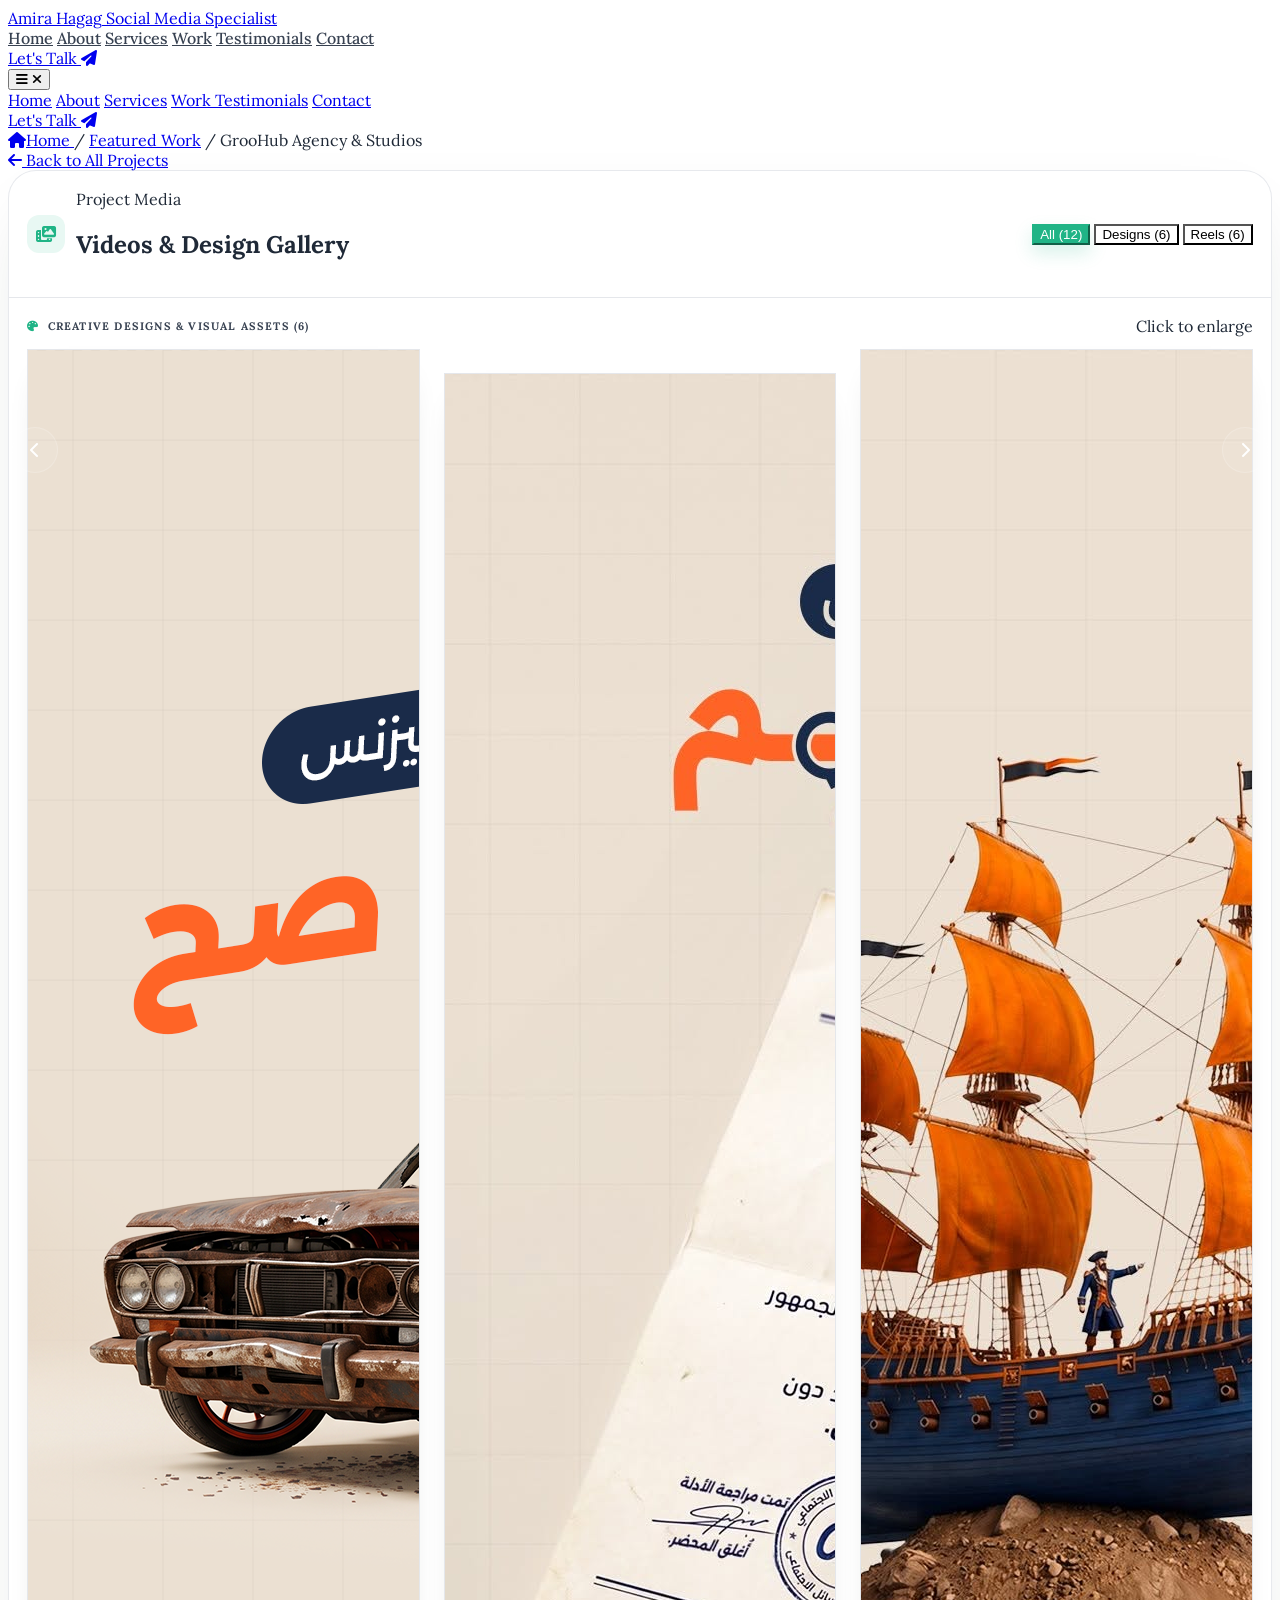
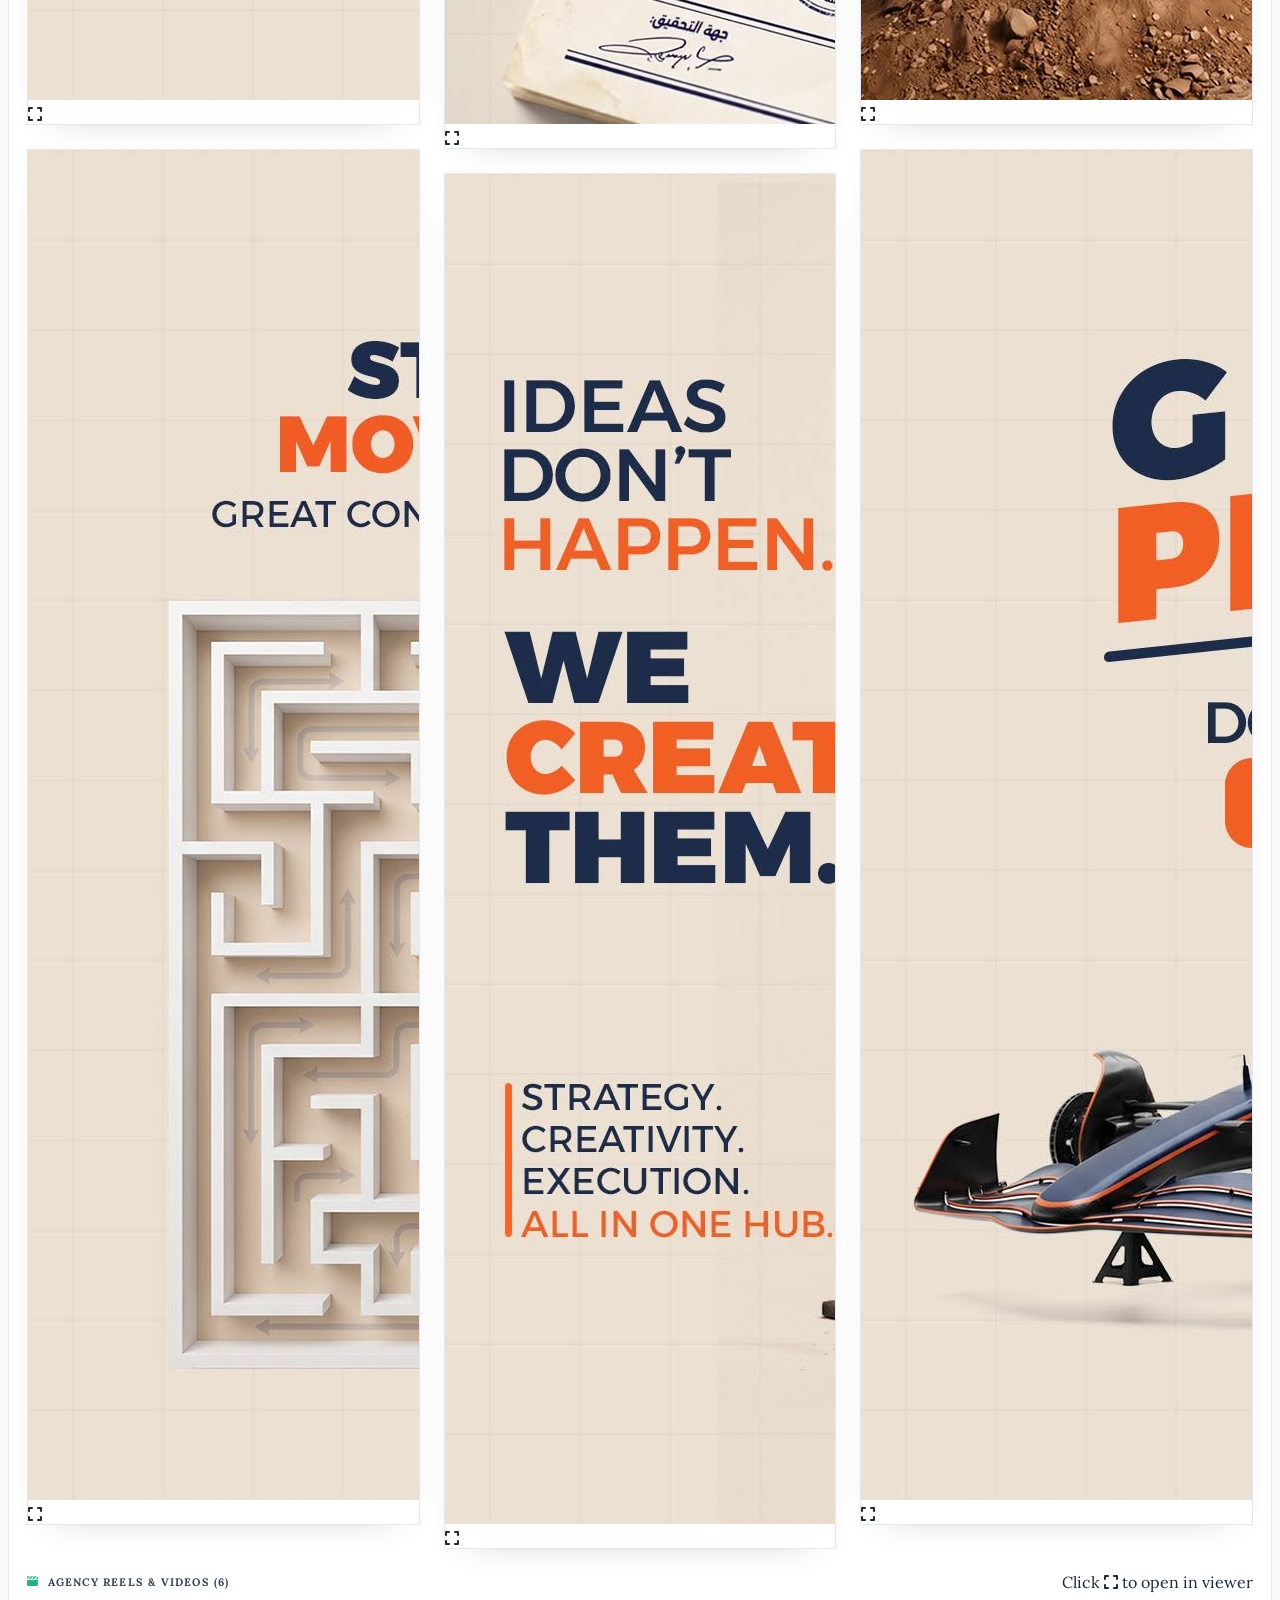
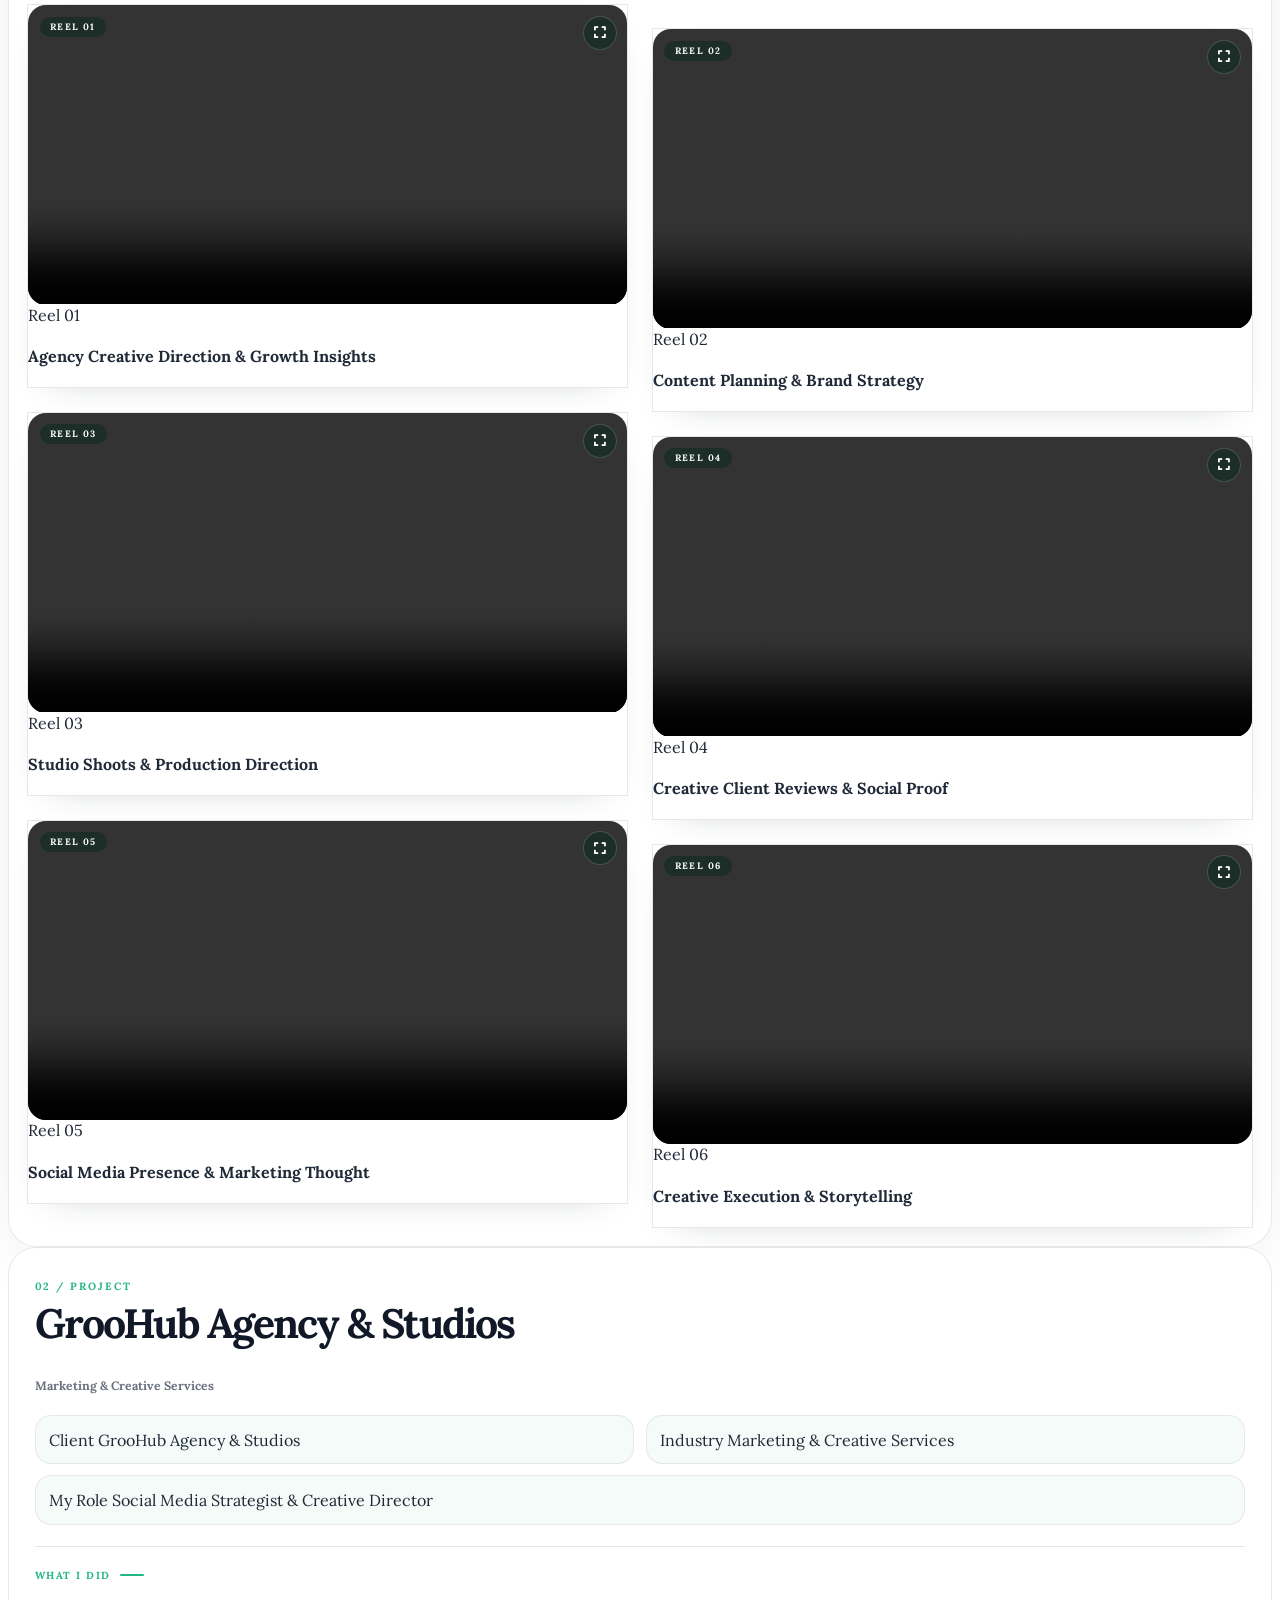
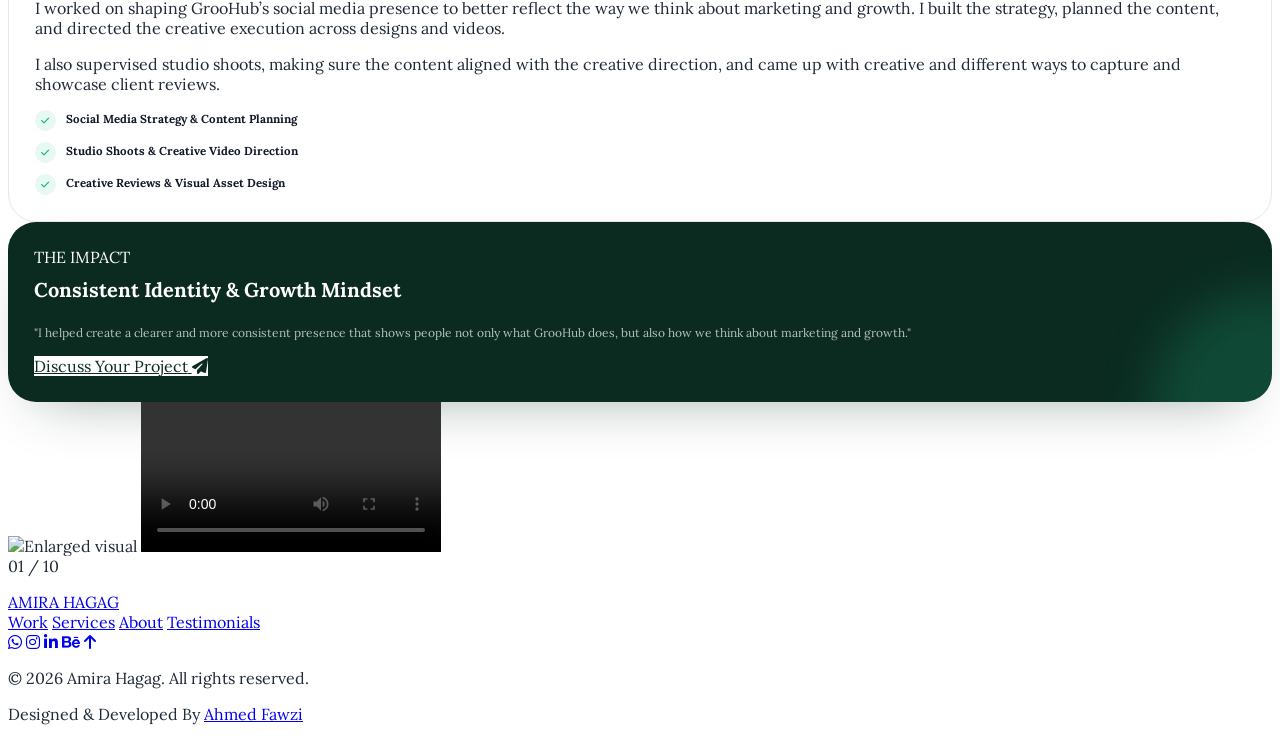
==== commit dc864b79: "make new design for project page" ====
--- a/groohub.html
+++ b/groohub.html
@@ -7,13 +7,13 @@
     <meta name="robots" content="index, follow">
 
     <meta name="description"
-        content="GrooHub Agency & Studios Case Study - Social Media Strategy & Creative Direction by Amira Hagag.">
+        content="Amira Hagag is a social media specialist with 5 years of experience in social media management, content creation, and digital marketing.">
     <meta name="keywords"
-        content="Amira Hagag, GrooHub, Case Study, Social Media Specialist, Creative Direction, Brand Growth, Marketing Services">
+        content="Amira Hagag, social media specialist, social media management, content creation, digital marketing">
     <meta name="author" content="Ahmed Fawzi">
 
     <link rel="icon" type="image/png" href="assets/images/favicon.png">
-    <title>GrooHub Agency & Studios - Case Study | Amira Hagag</title>
+    <title>GrooHub Agency & Studios — Amira Hagag</title>
 
     <!-- Tailwind CSS -->
     <script src="https://cdn.tailwindcss.com"></script>
@@ -27,6 +27,7 @@
                         main: ['Lora', 'serif'],
                         text: ['Lora', 'serif'],
                     },
+
                     colors: {
                         primary: '#20B486',
                         primaryDark: '#0B2B20',
@@ -45,20 +46,20 @@
                         white: '#FFFFFF',
                         border: '#E5E7EB',
                     },
+
                     boxShadow: {
                         soft: '0 8px 25px rgba(32, 180, 134, 0.10)',
                         card: '0 10px 30px rgba(17, 24, 39, 0.08)',
                         button: '0 6px 18px rgba(32, 180, 134, 0.20)',
-                        gallery: '0 20px 40px -15px rgba(11, 43, 32, 0.12)',
                     },
+
                     borderRadius: {
                         card: '16px',
                     }
                 }
             }
         }
-    </script>
-    <!-- Google Font -->
+    </script> <!-- Google Font -->
     <link rel="preconnect" href="https://fonts.googleapis.com">
     <link rel="preconnect" href="https://fonts.gstatic.com" crossorigin>
     <link
@@ -67,111 +68,84 @@
 
     <link rel="stylesheet" href="https://cdnjs.cloudflare.com/ajax/libs/font-awesome/6.6.0/css/all.min.css">
     <link rel="stylesheet" href="https://cdn.jsdelivr.net/npm/swiper@11/swiper-bundle.min.css" />
+    <script src="https://unpkg.com/lucide@latest"></script>
     <link rel="stylesheet" href="assets/css/style.css">
 
-    <style>
-        /* Lightbox modal & transitions */
-        .lightbox-modal {
-            transition: opacity 0.3s ease, visibility 0.3s ease;
-        }
-
-        .lightbox-modal.active {
-            opacity: 1;
-            visibility: visible;
-        }
-
-        .gallery-card {
-            transition: transform 0.35s cubic-bezier(0.4, 0, 0.2, 1), box-shadow 0.35s cubic-bezier(0.4, 0, 0.2, 1);
-        }
-
-        .gallery-card:hover {
-            transform: translateY(-4px);
-        }
-    </style>
 </head>
 
-<body class="font-main text-text bg-white antialiased selection:bg-primaryLight selection:text-primaryDark">
-
-    <!-- Sticky Header -->
-    <header id="main-header"
-        class="sticky top-0 z-50 bg-white/90 backdrop-blur-md border-b border-slate-150 transition-all duration-300">
-        <div class="max-w-7xl mx-auto px-4 xl:px-0">
+
+<body class="font-main text-text bg-white antialiased">
+    <header
+        class="sticky top-0 z-50 bg-white/80 backdrop-blur-xl border-b border-slate-100/70 transition-all duration-300"
+        id="main-header">
+        <div class="max-w-7xl 2xl:max-w-[85rem] mx-auto px-4 2xl:px-0">
             <div class="flex items-center justify-between h-20">
-
-                <!-- Brand / Logo -->
-                <a href="index.html"
-                    class="group flex flex-col focus:outline-none focus-visible:ring-2 focus-visible:ring-primary rounded-lg p-1">
+                <!-- Brand -->
+                <a class="group flex flex-col focus:outline-none focus-visible:ring-2 focus-visible:ring-primary rounded-lg p-1"
+                    href="index.html">
                     <span
                         class="text-xl sm:text-2xl font-black tracking-tight text-slate-900 group-hover:text-primary transition-colors">
                         Amira <span class="text-primary">Hagag</span>
                     </span>
-                    <span class="text-[10px] font-bold tracking-widest text-slate-400 uppercase mt-0.5">
-                        Social Media Specialist
-                    </span>
+                    <span class="text-[10px] font-bold tracking-widest text-slate-400 uppercase mt-0.5">Social Media
+                        Specialist</span>
                 </a>
-
-                <!-- Desktop Navigation -->
-                <nav class="hidden md:flex items-center space-x-1 lg:space-x-2" aria-label="Main Navigation">
-                    <a href="index.html#home"
-                        class="nav-link px-3.5 py-2 text-sm font-medium text-slate-600 rounded-full hover:text-slate-900 hover:bg-slate-50 transition-all">Home</a>
-                    <a href="index.html#about"
-                        class="nav-link px-3.5 py-2 text-sm font-medium text-slate-600 rounded-full hover:text-slate-900 hover:bg-slate-50 transition-all">About</a>
-                    <a href="index.html#services"
-                        class="nav-link px-3.5 py-2 text-sm font-medium text-slate-600 rounded-full hover:text-slate-900 hover:bg-slate-50 transition-all">Services</a>
-                    <a href="index.html#work"
-                        class="nav-link px-3.5 py-2 text-sm font-semibold rounded-full text-slate-900 bg-slate-100 transition-all text-primary">Work</a>
-                    <a href="index.html#testimonials"
-                        class="nav-link px-3.5 py-2 text-sm font-medium text-slate-600 rounded-full hover:text-slate-900 hover:bg-slate-50 transition-all">Testimonials</a>
-                    <a href="index.html#contact"
-                        class="nav-link px-3.5 py-2 text-sm font-medium text-slate-600 rounded-full hover:text-slate-900 hover:bg-slate-50 transition-all">Contact</a>
+                <!-- Desktop Nav -->
+                <nav aria-label="Main Navigation" class="hidden md:flex items-center space-x-1 lg:space-x-2">
+                    <a class="nav-link px-3.5 py-2 text-sm font-medium text-slate-600 rounded-full hover:text-slate-900 hover:bg-slate-50/60 transition-all"
+                        href="index.html#home">Home</a>
+                    <a class="nav-link px-3.5 py-2 text-sm font-medium text-slate-600 rounded-full hover:text-slate-900 hover:bg-slate-50/60 transition-all"
+                        href="index.html#about">About</a>
+                    <a class="nav-link px-3.5 py-2 text-sm font-medium text-slate-600 rounded-full hover:text-slate-900 hover:bg-slate-50/60 transition-all"
+                        href="index.html#services">Services</a>
+                    <a class="nav-link px-3.5 py-2 text-sm font-semibold rounded-full text-slate-900 bg-slate-100 transition-all text-primary"
+                        href="index.html#work">Work</a>
+                    <a class="nav-link px-3.5 py-2 text-sm font-medium text-slate-600 rounded-full hover:text-slate-900 hover:bg-slate-50/60 transition-all"
+                        href="index.html#testimonials">Testimonials</a>
+                    <a class="nav-link px-3.5 py-2 text-sm font-medium text-slate-600 rounded-full hover:text-slate-900 hover:bg-slate-50/60 transition-all"
+                        href="index.html#contact">Contact</a>
                 </nav>
-
-                <!-- CTA Button & Mobile Menu Toggle -->
+                <!-- CTA + mobile toggle -->
                 <div class="flex items-center gap-3">
-                    <a href="index.html#contact"
-                        class="inline-flex items-center gap-2 px-4 py-2 sm:px-5 sm:py-2.5 text-xs sm:text-sm font-semibold text-white bg-primaryDark rounded-full shadow-sm hover:bg-primary hover:shadow-md hover:-translate-y-0.5 transition-all duration-200">
+                    <a class="inline-flex items-center gap-2 px-4 py-2 sm:px-5 sm:py-2.5 text-xs sm:text-sm font-semibold text-white bg-primaryDark rounded-full shadow-sm hover:bg-primary hover:shadow-md hover:-translate-y-0.5 transition-all duration-200"
+                        href="index.html#contact">
                         <span>Let's Talk</span>
                         <i class="fa-solid fa-paper-plane text-[10px] sm:text-xs"></i>
                     </a>
-
-                    <!-- Mobile Menu Button -->
                     <div class="flex md:hidden items-center">
-                        <button id="mobile-menu-btn" type="button" aria-expanded="false" aria-controls="mobile-menu"
-                            aria-label="Toggle navigation menu"
-                            class="inline-flex items-center justify-center p-2 rounded-xl text-slate-700 hover:text-primary hover:bg-slate-100 transition-all focus:outline-none focus:ring-2 focus:ring-primary">
+                        <button aria-controls="mobile-menu" aria-expanded="false" aria-label="Toggle navigation menu"
+                            class="inline-flex items-center justify-center p-2 rounded-xl text-slate-700 hover:text-primary hover:bg-slate-100 transition-all focus:outline-none focus:ring-2 focus:ring-primary"
+                            id="mobile-menu-btn" type="button">
                             <i class="fa-solid fa-bars text-xl transition-transform" id="menu-icon"></i>
                             <i class="fa-solid fa-xmark text-xl hidden transition-transform" id="close-icon"></i>
                         </button>
                     </div>
                 </div>
-
             </div>
         </div>
-
-        <!-- Mobile Dropdown Menu -->
-        <div id="mobile-menu"
-            class="hidden md:hidden border-t border-slate-100 bg-white/95 backdrop-blur-xl px-4 pt-4 pb-6 shadow-xl">
-            <nav class="flex flex-col space-y-1.5" aria-label="Mobile Navigation">
-                <a href="index.html#home"
-                    class="mobile-nav-link block px-4 py-3 rounded-xl text-sm font-medium text-slate-700 hover:text-slate-900 hover:bg-slate-50 transition-all">Home</a>
-                <a href="index.html#about"
-                    class="mobile-nav-link block px-4 py-3 rounded-xl text-sm font-medium text-slate-700 hover:text-slate-900 hover:bg-slate-50 transition-all">About</a>
-                <a href="index.html#services"
-                    class="mobile-nav-link block px-4 py-3 rounded-xl text-sm font-medium text-slate-700 hover:text-slate-900 hover:bg-slate-50 transition-all">Services</a>
-                <a href="index.html#work"
-                    class="mobile-nav-link flex items-center justify-between px-4 py-3 rounded-xl text-sm font-semibold text-primary bg-primary/10">
+        <!-- Mobile dropdown -->
+        <div class="hidden md:hidden border-t border-slate-100 bg-white/95 backdrop-blur-xl px-4 pt-4 pb-6 shadow-xl"
+            id="mobile-menu">
+            <nav aria-label="Mobile Navigation" class="flex flex-col space-y-1.5">
+                <a class="mobile-nav-link block px-4 py-3 rounded-xl text-sm font-medium text-slate-700 hover:text-slate-900 hover:bg-slate-50 transition-all"
+                    href="index.html#home">Home</a>
+                <a class="mobile-nav-link block px-4 py-3 rounded-xl text-sm font-medium text-slate-700 hover:text-slate-900 hover:bg-slate-50 transition-all"
+                    href="index.html#about">About</a>
+                <a class="mobile-nav-link block px-4 py-3 rounded-xl text-sm font-medium text-slate-700 hover:text-slate-900 hover:bg-slate-50 transition-all"
+                    href="index.html#services">Services</a>
+                <a class="mobile-nav-link flex items-center justify-between px-4 py-3 rounded-xl text-sm font-semibold text-primary bg-primary/10"
+                    href="index.html#work">
                     <span>Work</span>
                     <span class="w-2 h-2 rounded-full bg-primary"></span>
                 </a>
-                <a href="index.html#testimonials"
-                    class="mobile-nav-link block px-4 py-3 rounded-xl text-sm font-medium text-slate-700 hover:text-slate-900 hover:bg-slate-50 transition-all">Testimonials</a>
-                <a href="index.html#contact"
-                    class="mobile-nav-link block px-4 py-3 rounded-xl text-sm font-medium text-slate-700 hover:text-slate-900 hover:bg-slate-50 transition-all">Contact</a>
+                <a class="mobile-nav-link block px-4 py-3 rounded-xl text-sm font-medium text-slate-700 hover:text-slate-900 hover:bg-slate-50 transition-all"
+                    href="index.html#testimonials">Testimonials</a>
+                <a class="mobile-nav-link block px-4 py-3 rounded-xl text-sm font-medium text-slate-700 hover:text-slate-900 hover:bg-slate-50 transition-all"
+                    href="index.html#contact">Contact</a>
             </nav>
-
             <div class="pt-4 mt-2 border-t border-slate-100">
-                <a href="index.html#contact"
-                    class="inline-flex items-center justify-center gap-2 w-full px-5 py-3 text-sm font-semibold text-white bg-slate-900 rounded-xl hover:bg-primary transition-all">
+                <a class="inline-flex items-center justify-center gap-2 w-full px-5 py-3 text-sm font-semibold text-white bg-slate-900 rounded-xl hover:bg-primary transition-all"
+                    href="index.html#contact">
                     <span>Let's Talk</span>
                     <i class="fa-solid fa-paper-plane text-xs"></i>
                 </a>
@@ -179,25 +153,20 @@
         </div>
     </header>
 
-    <!-- Main Content Area -->
-    <main class="relative">
-
-        <!-- Navigation Breadcrumb & Back Button -->
-        <section class="pt-8 pb-4 bg-soft/50 border-b border-border/60">
-            <div class="max-w-7xl mx-auto px-4 xl:px-0">
-                <div class="flex flex-wrap items-center justify-between gap-4">
+    <main>
+        <section class="py-4 bg-white/60 backdrop-blur-sm border-b border-border/50">
+            <div class="max-w-7xl 2xl:max-w-[85rem] mx-auto px-4 2xl:px-0">
+                <div class="flex flex-wrap items-center justify-between gap-3">
                     <nav class="flex items-center gap-2 text-xs sm:text-sm text-textSoft font-medium"
                         aria-label="Breadcrumb">
                         <a href="index.html" class="hover:text-primary transition-colors flex items-center gap-1.5">
-                            <i class="fa-solid fa-house text-xs"></i>
-                            <span>Home</span>
+                            <i class="fa-solid fa-house text-xs"></i><span>Home</span>
                         </a>
                         <span class="text-slate-300">/</span>
                         <a href="index.html#work" class="hover:text-primary transition-colors">Featured Work</a>
                         <span class="text-slate-300">/</span>
                         <span class="text-dark font-semibold">GrooHub Agency & Studios</span>
                     </nav>
-
                     <a href="index.html#work"
                         class="inline-flex items-center gap-2 text-xs sm:text-sm font-semibold text-primary hover:text-primaryDark transition-colors group">
                         <i
@@ -207,702 +176,638 @@
                 </div>
             </div>
         </section>
-
-        <!-- Project Hero Header -->
-        <section class="py-12 lg:py-16 bg-gradient-to-b from-soft/50 via-white to-white relative overflow-hidden">
-            <!-- Background Accent Blobs -->
-            <div class="absolute top-0 right-1/4 w-96 h-96 bg-mint/40 rounded-full blur-3xl -z-10 pointer-events-none">
-            </div>
-            <div
-                class="absolute bottom-10 left-10 w-72 h-72 bg-primaryLight/50 rounded-full blur-2xl -z-10 pointer-events-none">
-            </div>
-
-            <div class="max-w-7xl mx-auto px-4 xl:px-0">
-                <div class="max-w-3xl">
-                    <!-- Project Category Badge -->
-                    <div
-                        class="inline-flex items-center gap-2 px-3.5 py-1.5 rounded-full bg-primaryLight text-primary text-xs sm:text-sm font-semibold mb-6">
-                        <i class="fa-solid fa-sparkles text-xs"></i>
-                        <span>AGENCY CASE STUDY</span>
-                        <span class="w-1.5 h-1.5 rounded-full bg-primary"></span>
-                        <span class="text-dark font-medium">Marketing & Creative Services</span>
+        <section class="py-10">
+            <div class="max-w-7xl 2xl:max-w-[85rem] mx-auto px-4 2xl:px-0">
+                <div class="grid grid-cols-1 lg:grid-cols-12 gap-7 items-start">
+
+                    <!-- Media showcase -->
+                    <div class="lg:col-span-7 order-2 lg:order-1">
+                        <div class="media-shell">
+                            <div class="media-toolbar">
+                                <div class="media-toolbar-title">
+                                    <div class="icon">
+                                        <i class="fa-solid fa-photo-film"></i>
+                                    </div>
+                                    <div>
+                                        <div class="text-[10px] font-black tracking-[.14em] uppercase text-primary">
+                                            Project Media</div>
+                                        <h2 class="text-base sm:text-lg font-black text-dark tracking-tight">Videos &
+                                            Design Gallery</h2>
+                                    </div>
+                                </div>
+                                <div class="flex flex-wrap items-center gap-1.5">
+                                    <button type="button" onclick="filterSplitMedia('all')" id="tab-all"
+                                        class="media-filter-chip active px-3 py-1.5 rounded-full text-[10px] font-bold border border-border/80 transition-all">All
+                                        (12)</button>
+                                    <button type="button" onclick="filterSplitMedia('image')" id="tab-image"
+                                        class="media-filter-chip px-3 py-1.5 rounded-full text-[10px] font-medium text-textSoft hover:text-dark hover:bg-soft border border-border/80 transition-all">Designs
+                                        (6)</button>
+                                    <button type="button" onclick="filterSplitMedia('video')" id="tab-video"
+                                        class="media-filter-chip px-3 py-1.5 rounded-full text-[10px] font-medium text-textSoft hover:text-dark hover:bg-soft border border-border/80 transition-all">Reels
+                                        (6)</button>
+                                </div>
+                            </div>
+
+                            <div id="split-images-container" class="gallery-section space-y-4">
+                                <div class="gallery-heading">
+                                    <span class="label"><i class="fa-solid fa-palette"></i> Creative Designs & Visual
+                                        Assets
+                                        (6)</span>
+                                    <span class="text-[10px] text-textSoft">Click to enlarge</span>
+                                </div>
+                                <div class="stagger-3">
+                                    <div class="split-media-item bg-white p-2 rounded-2xl border border-border/60 shadow-sm cursor-zoom-in group hover:border-primary/50 transition-all modern-project-card"
+                                        data-media-caption="GrooHub Agency & Studios — Visual Design 01"
+                                        data-media-src="assets/images/project-2/image-1.png" data-media-type="image"
+                                        data-type="image">
+                                        <div class="relative aspect-[4/5] rounded-xl overflow-hidden bg-gray-100">
+                                            <img alt="Design 1"
+                                                class="w-full h-full object-cover group-hover:scale-105 transition-transform duration-500"
+                                                src="assets/images/project-2/image-1.png" />
+                                            <div
+                                                class="absolute inset-0 bg-primaryDark/30 opacity-0 group-hover:opacity-100 transition-opacity flex items-center justify-center text-white">
+                                                <span
+                                                    class="w-8 h-8 rounded-full bg-white/20 backdrop-blur-md flex items-center justify-center"><i
+                                                        class="fa-solid fa-expand text-xs"></i></span>
+                                            </div>
+                                        </div>
+                                    </div>
+                                    <div class="split-media-item bg-white p-2 rounded-2xl border border-border/60 shadow-sm cursor-zoom-in group hover:border-primary/50 transition-all modern-project-card"
+                                        data-media-caption="GrooHub Agency & Studios — Visual Design 02"
+                                        data-media-src="assets/images/project-2/image-2.jpg" data-media-type="image"
+                                        data-type="image">
+                                        <div class="relative aspect-[4/5] rounded-xl overflow-hidden bg-gray-100">
+                                            <img alt="Design 2"
+                                                class="w-full h-full object-cover group-hover:scale-105 transition-transform duration-500"
+                                                src="assets/images/project-2/image-2.jpg" />
+                                            <div
+                                                class="absolute inset-0 bg-primaryDark/30 opacity-0 group-hover:opacity-100 transition-opacity flex items-center justify-center text-white">
+                                                <span
+                                                    class="w-8 h-8 rounded-full bg-white/20 backdrop-blur-md flex items-center justify-center"><i
+                                                        class="fa-solid fa-expand text-xs"></i></span>
+                                            </div>
+                                        </div>
+                                    </div>
+                                    <div class="split-media-item bg-white p-2 rounded-2xl border border-border/60 shadow-sm cursor-zoom-in group hover:border-primary/50 transition-all modern-project-card"
+                                        data-media-caption="GrooHub Agency & Studios — Visual Design 03"
+                                        data-media-src="assets/images/project-2/image-3.jpg" data-media-type="image"
+                                        data-type="image">
+                                        <div class="relative aspect-[4/5] rounded-xl overflow-hidden bg-gray-100">
+                                            <img alt="Design 3"
+                                                class="w-full h-full object-cover group-hover:scale-105 transition-transform duration-500"
+                                                src="assets/images/project-2/image-3.jpg" />
+                                            <div
+                                                class="absolute inset-0 bg-primaryDark/30 opacity-0 group-hover:opacity-100 transition-opacity flex items-center justify-center text-white">
+                                                <span
+                                                    class="w-8 h-8 rounded-full bg-white/20 backdrop-blur-md flex items-center justify-center"><i
+                                                        class="fa-solid fa-expand text-xs"></i></span>
+                                            </div>
+                                        </div>
+                                    </div>
+                                    <div class="split-media-item bg-white p-2 rounded-2xl border border-border/60 shadow-sm cursor-zoom-in group hover:border-primary/50 transition-all modern-project-card"
+                                        data-media-caption="GrooHub Agency & Studios — Visual Design 04"
+                                        data-media-src="assets/images/project-2/image-4.jpg" data-media-type="image"
+                                        data-type="image">
+                                        <div class="relative aspect-[4/5] rounded-xl overflow-hidden bg-gray-100">
+                                            <img alt="Design 4"
+                                                class="w-full h-full object-cover group-hover:scale-105 transition-transform duration-500"
+                                                src="assets/images/project-2/image-4.jpg" />
+                                            <div
+                                                class="absolute inset-0 bg-primaryDark/30 opacity-0 group-hover:opacity-100 transition-opacity flex items-center justify-center text-white">
+                                                <span
+                                                    class="w-8 h-8 rounded-full bg-white/20 backdrop-blur-md flex items-center justify-center"><i
+                                                        class="fa-solid fa-expand text-xs"></i></span>
+                                            </div>
+                                        </div>
+                                    </div>
+                                    <div class="split-media-item bg-white p-2 rounded-2xl border border-border/60 shadow-sm cursor-zoom-in group hover:border-primary/50 transition-all modern-project-card"
+                                        data-media-caption="GrooHub Agency & Studios — Visual Design 05"
+                                        data-media-src="assets/images/project-2/image-5.jpg" data-media-type="image"
+                                        data-type="image">
+                                        <div class="relative aspect-[4/5] rounded-xl overflow-hidden bg-gray-100">
+                                            <img alt="Design 5"
+                                                class="w-full h-full object-cover group-hover:scale-105 transition-transform duration-500"
+                                                src="assets/images/project-2/image-5.jpg" />
+                                            <div
+                                                class="absolute inset-0 bg-primaryDark/30 opacity-0 group-hover:opacity-100 transition-opacity flex items-center justify-center text-white">
+                                                <span
+                                                    class="w-8 h-8 rounded-full bg-white/20 backdrop-blur-md flex items-center justify-center"><i
+                                                        class="fa-solid fa-expand text-xs"></i></span>
+                                            </div>
+                                        </div>
+                                    </div>
+                                    <div class="split-media-item bg-white p-2 rounded-2xl border border-border/60 shadow-sm cursor-zoom-in group hover:border-primary/50 transition-all modern-project-card"
+                                        data-media-caption="GrooHub Agency & Studios — Visual Design 06"
+                                        data-media-src="assets/images/project-2/image-6.jpg" data-media-type="image"
+                                        data-type="image">
+                                        <div class="relative aspect-[4/5] rounded-xl overflow-hidden bg-gray-100">
+                                            <img alt="Design 6"
+                                                class="w-full h-full object-cover group-hover:scale-105 transition-transform duration-500"
+                                                src="assets/images/project-2/image-6.jpg" />
+                                            <div
+                                                class="absolute inset-0 bg-primaryDark/30 opacity-0 group-hover:opacity-100 transition-opacity flex items-center justify-center text-white">
+                                                <span
+                                                    class="w-8 h-8 rounded-full bg-white/20 backdrop-blur-md flex items-center justify-center"><i
+                                                        class="fa-solid fa-expand text-xs"></i></span>
+                                            </div>
+                                        </div>
+                                    </div>
+                                </div>
+                            </div>
+
+                            <div id="split-videos-container" class="gallery-section space-y-4">
+                                <div class="gallery-heading">
+                                    <span class="label"><i class="fa-solid fa-clapperboard"></i> Agency Reels & Videos
+                                        (6)</span>
+                                    <span class="text-[10px] text-textSoft">Click <i
+                                            class="fa-solid fa-expand text-[9px] text-primary"></i> to open in
+                                        viewer</span>
+                                </div>
+                                <div class="stagger-2">
+                                    <div class="split-media-item bg-white p-3 rounded-3xl border border-border/60 shadow-sm flex flex-col group hover:border-primary/50 transition-all modern-project-card"
+                                        data-type="video">
+                                        <div
+                                            class="relative aspect-[3/5] rounded-2xl overflow-hidden bg-slate-900 shadow-inner video-thumb">
+                                            <video class="w-full h-full object-cover" controls="" playsinline=""
+                                                preload="metadata">
+                                                <source src="assets/images/project-2/video-1.mp4" type="video/mp4" />
+                                            </video>
+                                            <span class="reel-tag">Reel 01</span>
+                                            <button aria-label="Open Reel 01 in media viewer" class="reel-expand"
+                                                data-media-caption="Reel 01 — Agency Creative Direction & Growth Insights"
+                                                data-media-src="assets/images/project-2/video-1.mp4"
+                                                data-media-type="video" type="button">
+                                                <i class="fa-solid fa-expand text-[11px]"></i>
+                                            </button>
+                                        </div>
+                                        <div class="pt-3 px-1">
+                                            <span
+                                                class="text-[10px] font-bold text-primary uppercase tracking-wider block mb-0.5">Reel
+                                                01</span>
+                                            <h4 class="text-sm font-bold text-dark">Agency Creative Direction & Growth
+                                                Insights</h4>
+                                        </div>
+                                    </div>
+                                    <div class="split-media-item bg-white p-3 rounded-3xl border border-border/60 shadow-sm flex flex-col group hover:border-primary/50 transition-all modern-project-card"
+                                        data-type="video">
+                                        <div
+                                            class="relative aspect-[3/5] rounded-2xl overflow-hidden bg-slate-900 shadow-inner video-thumb">
+                                            <video class="w-full h-full object-cover" controls="" playsinline=""
+                                                preload="metadata">
+                                                <source src="assets/images/project-2/video-2.mp4" type="video/mp4" />
+                                            </video>
+                                            <span class="reel-tag">Reel 02</span>
+                                            <button aria-label="Open Reel 02 in media viewer" class="reel-expand"
+                                                data-media-caption="Reel 02 — Content Planning & Brand Strategy"
+                                                data-media-src="assets/images/project-2/video-2.mp4"
+                                                data-media-type="video" type="button">
+                                                <i class="fa-solid fa-expand text-[11px]"></i>
+                                            </button>
+                                        </div>
+                                        <div class="pt-3 px-1">
+                                            <span
+                                                class="text-[10px] font-bold text-primary uppercase tracking-wider block mb-0.5">Reel
+                                                02</span>
+                                            <h4 class="text-sm font-bold text-dark">Content Planning & Brand Strategy
+                                            </h4>
+                                        </div>
+                                    </div>
+                                    <div class="split-media-item bg-white p-3 rounded-3xl border border-border/60 shadow-sm flex flex-col group hover:border-primary/50 transition-all modern-project-card"
+                                        data-type="video">
+                                        <div
+                                            class="relative aspect-[3/5] rounded-2xl overflow-hidden bg-slate-900 shadow-inner video-thumb">
+                                            <video class="w-full h-full object-cover" controls="" playsinline=""
+                                                preload="metadata">
+                                                <source src="assets/images/project-2/video-3.mp4" type="video/mp4" />
+                                            </video>
+                                            <span class="reel-tag">Reel 03</span>
+                                            <button aria-label="Open Reel 03 in media viewer" class="reel-expand"
+                                                data-media-caption="Reel 03 — Studio Shoots & Production Direction"
+                                                data-media-src="assets/images/project-2/video-3.mp4"
+                                                data-media-type="video" type="button">
+                                                <i class="fa-solid fa-expand text-[11px]"></i>
+                                            </button>
+                                        </div>
+                                        <div class="pt-3 px-1">
+                                            <span
+                                                class="text-[10px] font-bold text-primary uppercase tracking-wider block mb-0.5">Reel
+                                                03</span>
+                                            <h4 class="text-sm font-bold text-dark">Studio Shoots & Production Direction
+                                            </h4>
+                                        </div>
+                                    </div>
+                                    <div class="split-media-item bg-white p-3 rounded-3xl border border-border/60 shadow-sm flex flex-col group hover:border-primary/50 transition-all modern-project-card"
+                                        data-type="video">
+                                        <div
+                                            class="relative aspect-[3/5] rounded-2xl overflow-hidden bg-slate-900 shadow-inner video-thumb">
+                                            <video class="w-full h-full object-cover" controls="" playsinline=""
+                                                preload="metadata">
+                                                <source src="assets/images/project-2/video-4.mp4" type="video/mp4" />
+                                            </video>
+                                            <span class="reel-tag">Reel 04</span>
+                                            <button aria-label="Open Reel 04 in media viewer" class="reel-expand"
+                                                data-media-caption="Reel 04 — Creative Client Reviews & Social Proof"
+                                                data-media-src="assets/images/project-2/video-4.mp4"
+                                                data-media-type="video" type="button">
+                                                <i class="fa-solid fa-expand text-[11px]"></i>
+                                            </button>
+                                        </div>
+                                        <div class="pt-3 px-1">
+                                            <span
+                                                class="text-[10px] font-bold text-primary uppercase tracking-wider block mb-0.5">Reel
+                                                04</span>
+                                            <h4 class="text-sm font-bold text-dark">Creative Client Reviews & Social
+                                                Proof</h4>
+                                        </div>
+                                    </div>
+                                    <div class="split-media-item bg-white p-3 rounded-3xl border border-border/60 shadow-sm flex flex-col group hover:border-primary/50 transition-all modern-project-card"
+                                        data-type="video">
+                                        <div
+                                            class="relative aspect-[3/5] rounded-2xl overflow-hidden bg-slate-900 shadow-inner video-thumb">
+                                            <video class="w-full h-full object-cover" controls="" playsinline=""
+                                                preload="metadata">
+                                                <source src="assets/images/project-2/video-5.mp4" type="video/mp4" />
+                                            </video>
+                                            <span class="reel-tag">Reel 05</span>
+                                            <button aria-label="Open Reel 05 in media viewer" class="reel-expand"
+                                                data-media-caption="Reel 05 — Social Media Presence & Marketing Thought"
+                                                data-media-src="assets/images/project-2/video-5.mp4"
+                                                data-media-type="video" type="button">
+                                                <i class="fa-solid fa-expand text-[11px]"></i>
+                                            </button>
+                                        </div>
+                                        <div class="pt-3 px-1">
+                                            <span
+                                                class="text-[10px] font-bold text-primary uppercase tracking-wider block mb-0.5">Reel
+                                                05</span>
+                                            <h4 class="text-sm font-bold text-dark">Social Media Presence & Marketing
+                                                Thought</h4>
+                                        </div>
+                                    </div>
+                                    <div class="split-media-item bg-white p-3 rounded-3xl border border-border/60 shadow-sm flex flex-col group hover:border-primary/50 transition-all modern-project-card"
+                                        data-type="video">
+                                        <div
+                                            class="relative aspect-[3/5] rounded-2xl overflow-hidden bg-slate-900 shadow-inner video-thumb">
+                                            <video class="w-full h-full object-cover" controls="" playsinline=""
+                                                preload="metadata">
+                                                <source src="assets/images/project-2/video-6.mp4" type="video/mp4" />
+                                            </video>
+                                            <span class="reel-tag">Reel 06</span>
+                                            <button aria-label="Open Reel 06 in media viewer" class="reel-expand"
+                                                data-media-caption="Reel 06 — Creative Execution & Storytelling"
+                                                data-media-src="assets/images/project-2/video-6.mp4"
+                                                data-media-type="video" type="button">
+                                                <i class="fa-solid fa-expand text-[11px]"></i>
+                                            </button>
+                                        </div>
+                                        <div class="pt-3 px-1">
+                                            <span
+                                                class="text-[10px] font-bold text-primary uppercase tracking-wider block mb-0.5">Reel
+                                                06</span>
+                                            <h4 class="text-sm font-bold text-dark">Creative Execution & Storytelling
+                                            </h4>
+                                        </div>
+                                    </div>
+                                </div>
+                            </div>
+                        </div>
                     </div>
 
-                    <!-- Project Title -->
-                    <h1
-                        class="text-3xl sm:text-5xl lg:text-[54px] font-black text-dark tracking-tight leading-[1.12] mb-6">
-                        GrooHub <span class="text-primary">Agency & Studios</span>
-                    </h1>
-
-                    <!-- Hero Tagline -->
-                    <p class="text-textSoft text-base sm:text-xl font-normal leading-relaxed mb-8">
-                        Shaping GrooHub’s social media presence to better reflect marketing and growth philosophy,
-                        directing studio shoots, and building dynamic review showcases.
-                    </p>
-                </div>
-
-                <!-- Project Meta Overview Grid -->
-                <div class="grid grid-cols-2 md:grid-cols-4 gap-4 sm:gap-6 pt-6 border-t border-border/80">
-                    <!-- Item 1: Client -->
-                    <div
-                        class="bg-white p-5 rounded-2xl border border-border/70 shadow-sm hover:border-primary/40 transition-all">
-                        <span
-                            class="block text-[11px] font-bold tracking-wider text-textSoft uppercase mb-1.5">Client</span>
-                        <div class="text-base sm:text-lg font-bold text-dark flex items-center gap-2">
-                            <i class="fa-regular fa-building text-primary text-sm"></i>
-                            <span>GrooHub</span>
+                    <!-- Project information -->
+                    <aside class="lg:col-span-5 order-1 lg:order-2 lg:sticky lg:top-28 info-panel space-y-6">
+                        <div class="info-card">
+                            <div class="info-card-top">
+                                <span class="info-number">02 / PROJECT</span>
+                                <h2 class="info-title">
+                                    GrooHub <span class="text-primary">Agency & Studios</span>
+                                </h2>
+                                <p class="info-subtitle flex items-center gap-2">
+                                    <span class="w-1.5 h-1.5 rounded-full bg-primary"></span>
+                                    <span>Marketing & Creative Services</span>
+                                </p>
+
+                                <div class="info-meta">
+                                    <div class="p-3 rounded-2xl bg-soft/80 border border-border/50">
+                                        <span
+                                            class="block text-[10px] font-bold uppercase text-textSoft mb-0.5">Client</span>
+                                        <span class="text-xs sm:text-sm font-bold text-dark">GrooHub Agency &
+                                            Studios</span>
+                                    </div>
+                                    <div class="p-3 rounded-2xl bg-soft/80 border border-border/50">
+                                        <span
+                                            class="block text-[10px] font-bold uppercase text-textSoft mb-0.5">Industry</span>
+                                        <span class="text-xs sm:text-sm font-bold text-dark">Marketing & Creative
+                                            Services</span>
+                                    </div>
+                                    <div class="sm:col-span-2 p-3 rounded-2xl bg-soft/80 border border-border/50">
+                                        <span class="block text-[10px] font-bold uppercase text-textSoft mb-0.5">My
+                                            Role</span>
+                                        <span class="text-xs sm:text-sm font-bold text-dark">Social Media Strategist &
+                                            Creative Director</span>
+                                    </div>
+                                </div>
+
+                                <div class="info-divider"></div>
+
+                                <div>
+                                    <div class="what-title">WHAT I DID</div>
+
+                                    <p class="text-xs sm:text-sm text-textSoft leading-relaxed font-normal mb-3">
+                                        I worked on shaping GrooHub’s social media presence to better reflect the way we
+                                        think about marketing and growth. I built the strategy, planned the content, and
+                                        directed the creative execution across designs and videos.
+                                    </p>
+                                    <p class="text-xs sm:text-sm text-textSoft leading-relaxed font-normal">
+                                        I also supervised studio shoots, making sure the content aligned with the
+                                        creative direction, and came up with creative and different ways to capture and
+                                        showcase client reviews.
+                                    </p>
+
+                                    <div class="info-copy"></div>
+                                </div>
+
+                                <div class="mt-6">
+                                    <div class="deliverable"><span class="check"><i
+                                                class="fa-solid fa-check"></i></span>Social Media Strategy & Content
+                                        Planning</div>
+                                    <div class="deliverable"><span class="check"><i
+                                                class="fa-solid fa-check"></i></span>Studio Shoots & Creative Video
+                                        Direction</div>
+                                    <div class="deliverable"><span class="check"><i
+                                                class="fa-solid fa-check"></i></span>Creative Reviews & Visual Asset
+                                        Design</div>
+                                </div>
+                            </div>
                         </div>
-                        <span class="text-xs text-textSoft">Agency & Studios</span>
-                    </div>
-
-                    <!-- Item 2: Industry -->
-                    <div
-                        class="bg-white p-5 rounded-2xl border border-border/70 shadow-sm hover:border-primary/40 transition-all">
-                        <span
-                            class="block text-[11px] font-bold tracking-wider text-textSoft uppercase mb-1.5">Industry</span>
-                        <div class="text-base sm:text-lg font-bold text-dark flex items-center gap-2">
-                            <i class="fa-solid fa-bullhorn text-primary text-sm"></i>
-                            <span>Marketing</span>
+
+                        <div class="impact-modern">
+                            <div class="impact-inner">
+                                <div
+                                    class="absolute -right-10 -bottom-10 w-60 h-60 bg-primary/20 rounded-full blur-3xl pointer-events-none">
+                                </div>
+                                <div class="flex items-center gap-2 mb-3">
+                                    <span class="text-white text-xs font-bold tracking-widest uppercase">THE
+                                        IMPACT</span>
+                                </div>
+                                <h3 class="text-base sm:text-lg lg:text-xl font-bold text-white tracking-tight mb-3">
+                                    Consistent Identity & Growth Mindset</h3>
+                                <p class="text-white/80 text-xs sm:text-sm leading-relaxed mb-6 font-light">"I helped
+                                    create a clearer and more consistent presence that shows people not only what
+                                    GrooHub does, but also how we think about marketing and growth."</p>
+                                <a class="inline-flex items-center justify-center gap-2 w-full px-5 py-3 text-xs sm:text-sm font-bold text-primaryDark bg-white rounded-full transition-all"
+                                    href="index.html#contact">
+                                    <span>Discuss Your Project</span>
+                                    <i class="fa-solid fa-paper-plane text-xs"></i>
+                                </a>
+                            </div>
                         </div>
-                        <span class="text-xs text-textSoft">& Creative Services</span>
-                    </div>
-
-                    <!-- Item 3: My Role -->
-                    <div
-                        class="bg-white p-5 rounded-2xl border border-border/70 shadow-sm hover:border-primary/40 transition-all">
-                        <span class="block text-[11px] font-bold tracking-wider text-textSoft uppercase mb-1.5">My
-                            Role</span>
-                        <div class="text-base sm:text-lg font-bold text-dark flex items-center gap-2">
-                            <i class="fa-solid fa-wand-magic-sparkles text-primary text-sm"></i>
-                            <span>Strategist</span>
-                        </div>
-                        <span class="text-xs text-textSoft">& Creative Director</span>
-                    </div>
-
-                    <!-- Item 4: Core Focus -->
-                    <div
-                        class="bg-white p-5 rounded-2xl border border-border/70 shadow-sm hover:border-primary/40 transition-all">
-                        <span
-                            class="block text-[11px] font-bold tracking-wider text-textSoft uppercase mb-1.5">Deliverables</span>
-                        <div class="text-base sm:text-lg font-bold text-dark flex items-center gap-2">
-                            <i class="fa-solid fa-video text-primary text-sm"></i>
-                            <span>Studio Shoots</span>
-                        </div>
-                        <span class="text-xs text-textSoft">Videos, Designs & Reviews</span>
-                    </div>
+                    </aside>
                 </div>
             </div>
         </section>
-
-        <!-- Project Story / Deep Dive Section -->
-        <section class="py-16 bg-soft/60 border-t border-border/70">
-            <div class="max-w-7xl mx-auto px-4 xl:px-0">
-
-                <div class="grid grid-cols-1 lg:grid-cols-12 gap-12 items-start">
-
-                    <!-- Left: Detailed Narrative (8 cols) -->
-                    <div class="lg:col-span-8 space-y-10">
-
-                        <!-- Block 1: Context & What I Did -->
-                        <div class="bg-white p-8 sm:p-10 rounded-3xl border border-border/80 shadow-sm">
-                            <div class="flex items-center gap-2 mb-4">
-                                <span class="text-primary text-xs sm:text-sm font-bold tracking-wider uppercase">01 /
-                                    WHAT I DID</span>
-                                <span class="w-6 h-[1.5px] bg-primary/70 rounded-full inline-block"></span>
-                            </div>
-                            <h2 class="text-2xl sm:text-3xl font-bold text-dark mb-5 tracking-tight">
-                                Shaping Social Media Presence Around Growth & Marketing Thought
-                            </h2>
-                            <p class="text-textSoft text-base sm:text-lg leading-relaxed mb-6 font-normal">
-                                I worked on shaping GrooHub’s social media presence to better reflect the way we think
-                                about marketing and growth. I built the strategy, planned the content, and directed the
-                                creative execution across designs and videos.
-                            </p>
-                            <p class="text-textSoft text-base sm:text-lg leading-relaxed font-normal">
-                                I also supervised studio shoots, making sure the content aligned with the creative
-                                direction, and came up with creative and different ways to capture and showcase client
-                                reviews.
-                            </p>
-                        </div>
-
-                        <!-- Block 2: Key Execution Pillars -->
-                        <div class="bg-white p-8 sm:p-10 rounded-3xl border border-border/80 shadow-sm">
-                            <div class="flex items-center gap-2 mb-4">
-                                <span class="text-primary text-xs sm:text-sm font-bold tracking-wider uppercase">02 /
-                                    EXECUTION PILLARS</span>
-                                <span class="w-6 h-[1.5px] bg-primary/70 rounded-full inline-block"></span>
-                            </div>
-                            <h2 class="text-2xl sm:text-3xl font-bold text-dark mb-6 tracking-tight">
-                                Integrated Strategy, Shoots & Reviews
-                            </h2>
-
-                            <div class="grid grid-cols-1 sm:grid-cols-2 gap-6">
-                                <!-- Feature 1 -->
-                                <div class="p-5 rounded-2xl bg-soft/90 border border-border/60">
-                                    <div
-                                        class="w-10 h-10 rounded-xl bg-primaryLight text-primary flex items-center justify-center mb-3">
-                                        <i class="fa-solid fa-chess text-base"></i>
-                                    </div>
-                                    <h3 class="font-bold text-dark text-base mb-1.5">Strategy & Content Planning</h3>
-                                    <p class="text-xs sm:text-sm text-textSoft leading-relaxed">
-                                        Built the holistic strategic roadmap and planned dynamic content pillars
-                                        reflecting growth marketing frameworks.
-                                    </p>
-                                </div>
-
-                                <!-- Feature 2 -->
-                                <div class="p-5 rounded-2xl bg-soft/90 border border-border/60">
-                                    <div
-                                        class="w-10 h-10 rounded-xl bg-primaryLight text-primary flex items-center justify-center mb-3">
-                                        <i class="fa-solid fa-clapperboard text-base"></i>
-                                    </div>
-                                    <h3 class="font-bold text-dark text-base mb-1.5">Studio Shoots Supervision</h3>
-                                    <p class="text-xs sm:text-sm text-textSoft leading-relaxed">
-                                        Supervised live studio shoots, directing framing, lighting, delivery, and
-                                        alignment with the creative direction.
-                                    </p>
-                                </div>
-
-                                <!-- Feature 3 -->
-                                <div class="p-5 rounded-2xl bg-soft/90 border border-border/60">
-                                    <div
-                                        class="w-10 h-10 rounded-xl bg-primaryLight text-primary flex items-center justify-center mb-3">
-                                        <i class="fa-solid fa-quote-left text-base"></i>
-                                    </div>
-                                    <h3 class="font-bold text-dark text-base mb-1.5">Client Reviews Showcase</h3>
-                                    <p class="text-xs sm:text-sm text-textSoft leading-relaxed">
-                                        Crafted creative, authentic formats to capture and present genuine client
-                                        testimonials and proof of success.
-                                    </p>
-                                </div>
-
-                                <!-- Feature 4 -->
-                                <div class="p-5 rounded-2xl bg-soft/90 border border-border/60">
-                                    <div
-                                        class="w-10 h-10 rounded-xl bg-primaryLight text-primary flex items-center justify-center mb-3">
-                                        <i class="fa-solid fa-layer-group text-base"></i>
-                                    </div>
-                                    <h3 class="font-bold text-dark text-base mb-1.5">Creative Execution</h3>
-                                    <p class="text-xs sm:text-sm text-textSoft leading-relaxed">
-                                        Directed aesthetic visual design assets and motion videos for a modern,
-                                        consistent brand presence.
-                                    </p>
-                                </div>
-                            </div>
-                        </div>
-
-                    </div>
-
-                    <!-- Right: Impact & Quick Highlight Card (4 cols) -->
-                    <div class="lg:col-span-4 space-y-6 sticky top-28">
-
-                        <!-- Impact Highlight Card -->
-                        <div class="bg-primaryDark text-white p-8 rounded-3xl shadow-gallery relative overflow-hidden">
-                            <!-- Background glow -->
-                            <div
-                                class="absolute -right-8 -bottom-8 w-40 h-40 bg-primary/20 rounded-full blur-2xl pointer-events-none">
-                            </div>
-
-                            <div class="flex items-center gap-2 mb-3">
-                                <span class="text-primary text-xs font-bold tracking-widest uppercase">03 / THE
-                                    IMPACT</span>
-                            </div>
-
-                            <h3 class="text-2xl font-bold text-white tracking-tight mb-4">
-                                Clearer & More Consistent Presence
-                            </h3>
-
-                            <p class="text-white/80 text-sm leading-relaxed mb-6 font-light">
-                                "I helped create a clearer and more consistent presence that shows people not only what
-                                GrooHub does, but also how we think about marketing and growth."
-                            </p>
-
-                            <div class="pt-4 border-t border-white/10 space-y-4">
-                                <div class="flex items-center gap-3">
-                                    <div
-                                        class="w-8 h-8 rounded-full bg-primary/20 text-primary flex items-center justify-center shrink-0">
-                                        <i class="fa-solid fa-check text-xs"></i>
-                                    </div>
-                                    <span class="text-xs sm:text-sm text-white/90 font-medium">Distinct Agency Brand
-                                        Voice</span>
-                                </div>
-                                <div class="flex items-center gap-3">
-                                    <div
-                                        class="w-8 h-8 rounded-full bg-primary/20 text-primary flex items-center justify-center shrink-0">
-                                        <i class="fa-solid fa-check text-xs"></i>
-                                    </div>
-                                    <span class="text-xs sm:text-sm text-white/90 font-medium">High-Impact Studio Video
-                                        Series</span>
-                                </div>
-                                <div class="flex items-center gap-3">
-                                    <div
-                                        class="w-8 h-8 rounded-full bg-primary/20 text-primary flex items-center justify-center shrink-0">
-                                        <i class="fa-solid fa-check text-xs"></i>
-                                    </div>
-                                    <span class="text-xs sm:text-sm text-white/90 font-medium">Elevated Client Trust &
-                                        Reviews</span>
-                                </div>
-                            </div>
-
-                            <div class="mt-8 pt-4">
-                                <a href="index.html#contact"
-                                    class="inline-flex items-center justify-center gap-2 w-full px-5 py-3 text-sm font-bold text-primaryDark bg-primary rounded-full hover:bg-white transition-all shadow-button">
-                                    <span>Discuss Your Agency Strategy</span>
-                                    <i class="fa-solid fa-arrow-right text-xs"></i>
-                                </a>
-                            </div>
-                        </div>
-
-                        <!-- Agency Philosophy Card -->
-                        <div class="bg-white p-6 rounded-2xl border border-border/80 shadow-sm flex items-start gap-4">
-                            <div
-                                class="w-10 h-10 rounded-full bg-mint flex items-center justify-center text-primary shrink-0">
-                                <i class="fa-solid fa-lightbulb text-base"></i>
-                            </div>
-                            <div>
-                                <h4 class="text-sm font-bold text-dark mb-1">Growth Mindset</h4>
-                                <p class="text-xs text-textSoft leading-relaxed">
-                                    A social presence should demonstrate not just services, but the strategic mindset
-                                    and culture behind your team.
-                                </p>
-                            </div>
-                        </div>
-
-                    </div>
-
-                </div>
-
-            </div>
-        </section>
-
-        <!-- Video Productions Showcase (Project-2 Videos) -->
-        <section class="py-16 bg-white border-t border-border/70">
-            <div class="max-w-7xl mx-auto px-4 xl:px-0">
-
-                <div class="flex flex-col md:flex-row md:items-end justify-between gap-4 mb-10">
-                    <div>
-                        <div class="flex items-center gap-2 mb-2">
-                            <span class="text-primary text-xs sm:text-sm font-bold tracking-wider uppercase">STUDIO
-                                PRODUCTIONS & REELS</span>
-                            <span class="w-6 h-[1.5px] bg-primary/70 rounded-full inline-block"></span>
-                        </div>
-                        <h2 class="text-2xl sm:text-4xl font-bold text-dark tracking-tight">
-                            Studio Shoots & Review Videos
-                        </h2>
-                    </div>
-                    <p class="text-textSoft text-xs sm:text-sm max-w-md">
-                        Directing studio shoots, marketing insights, and innovative client review showcases.
-                    </p>
-                </div>
-
-                <!-- Video Grid: 6 Videos (From project-2) -->
-                <div class="grid grid-cols-1 sm:grid-cols-2 lg:grid-cols-3 gap-6">
-
-                    <!-- Video Card 1 -->
-                    <div
-                        class="gallery-card bg-soft rounded-3xl p-3 border border-border/80 shadow-sm flex flex-col group">
-                        <div class="relative aspect-[9/16] rounded-2xl overflow-hidden bg-slate-900 shadow-inner">
-                            <video class="w-full h-full object-cover" controls preload="metadata" playsinline>
-                                <source src="assets/images/project-2/video-1.mp4" type="video/mp4">
-                                Your browser does not support the video tag.
-                            </video>
-                        </div>
-                        <div class="pt-3.5 px-2 pb-1">
-                            <div class="flex items-center justify-between mb-1">
-                                <span class="text-[11px] font-bold text-primary uppercase tracking-wider">Studio Video
-                                    01</span>
-                                <span class="text-[11px] text-textSoft"><i
-                                        class="fa-solid fa-play text-[9px] mr-1"></i>Reel</span>
-                            </div>
-                            <h4 class="text-sm font-bold text-dark leading-snug">Brand Story & Direction</h4>
-                        </div>
-                    </div>
-
-                    <!-- Video Card 2 -->
-                    <div
-                        class="gallery-card bg-soft rounded-3xl p-3 border border-border/80 shadow-sm flex flex-col group">
-                        <div class="relative aspect-[9/16] rounded-2xl overflow-hidden bg-slate-900 shadow-inner">
-                            <video class="w-full h-full object-cover" controls preload="metadata" playsinline>
-                                <source src="assets/images/project-2/video-2.mp4" type="video/mp4">
-                                Your browser does not support the video tag.
-                            </video>
-                        </div>
-                        <div class="pt-3.5 px-2 pb-1">
-                            <div class="flex items-center justify-between mb-1">
-                                <span class="text-[11px] font-bold text-primary uppercase tracking-wider">Studio Video
-                                    02</span>
-                                <span class="text-[11px] text-textSoft"><i
-                                        class="fa-solid fa-play text-[9px] mr-1"></i>Reel</span>
-                            </div>
-                            <h4 class="text-sm font-bold text-dark leading-snug">Marketing & Growth Philosophy</h4>
-                        </div>
-                    </div>
-
-                    <!-- Video Card 3 -->
-                    <div
-                        class="gallery-card bg-soft rounded-3xl p-3 border border-border/80 shadow-sm flex flex-col group">
-                        <div class="relative aspect-[9/16] rounded-2xl overflow-hidden bg-slate-900 shadow-inner">
-                            <video class="w-full h-full object-cover" controls preload="metadata" playsinline>
-                                <source src="assets/images/project-2/video-3.mp4" type="video/mp4">
-                                Your browser does not support the video tag.
-                            </video>
-                        </div>
-                        <div class="pt-3.5 px-2 pb-1">
-                            <div class="flex items-center justify-between mb-1">
-                                <span class="text-[11px] font-bold text-primary uppercase tracking-wider">Studio Video
-                                    03</span>
-                                <span class="text-[11px] text-textSoft"><i
-                                        class="fa-solid fa-play text-[9px] mr-1"></i>Reel</span>
-                            </div>
-                            <h4 class="text-sm font-bold text-dark leading-snug">Client Review & Showcase</h4>
-                        </div>
-                    </div>
-
-                    <!-- Video Card 4 -->
-                    <div
-                        class="gallery-card bg-soft rounded-3xl p-3 border border-border/80 shadow-sm flex flex-col group">
-                        <div class="relative aspect-[9/16] rounded-2xl overflow-hidden bg-slate-900 shadow-inner">
-                            <video class="w-full h-full object-cover" controls preload="metadata" playsinline>
-                                <source src="assets/images/project-2/video-4.mp4" type="video/mp4">
-                                Your browser does not support the video tag.
-                            </video>
-                        </div>
-                        <div class="pt-3.5 px-2 pb-1">
-                            <div class="flex items-center justify-between mb-1">
-                                <span class="text-[11px] font-bold text-primary uppercase tracking-wider">Studio Video
-                                    04</span>
-                                <span class="text-[11px] text-textSoft"><i
-                                        class="fa-solid fa-play text-[9px] mr-1"></i>Reel</span>
-                            </div>
-                            <h4 class="text-sm font-bold text-dark leading-snug">Creative Concept Breakdown</h4>
-                        </div>
-                    </div>
-
-                    <!-- Video Card 5 -->
-                    <div
-                        class="gallery-card bg-soft rounded-3xl p-3 border border-border/80 shadow-sm flex flex-col group">
-                        <div class="relative aspect-[9/16] rounded-2xl overflow-hidden bg-slate-900 shadow-inner">
-                            <video class="w-full h-full object-cover" controls preload="metadata" playsinline>
-                                <source src="assets/images/project-2/video-5.mp4" type="video/mp4">
-                                Your browser does not support the video tag.
-                            </video>
-                        </div>
-                        <div class="pt-3.5 px-2 pb-1">
-                            <div class="flex items-center justify-between mb-1">
-                                <span class="text-[11px] font-bold text-primary uppercase tracking-wider">Studio Video
-                                    05</span>
-                                <span class="text-[11px] text-textSoft"><i
-                                        class="fa-solid fa-play text-[9px] mr-1"></i>Reel</span>
-                            </div>
-                            <h4 class="text-sm font-bold text-dark leading-snug">Studio Shoots Behind The Scenes</h4>
-                        </div>
-                    </div>
-
-                    <!-- Video Card 6 -->
-                    <div
-                        class="gallery-card bg-soft rounded-3xl p-3 border border-border/80 shadow-sm flex flex-col group">
-                        <div class="relative aspect-[9/16] rounded-2xl overflow-hidden bg-slate-900 shadow-inner">
-                            <video class="w-full h-full object-cover" controls preload="metadata" playsinline>
-                                <source src="assets/images/project-2/video-6.mp4" type="video/mp4">
-                                Your browser does not support the video tag.
-                            </video>
-                        </div>
-                        <div class="pt-3.5 px-2 pb-1">
-                            <div class="flex items-center justify-between mb-1">
-                                <span class="text-[11px] font-bold text-primary uppercase tracking-wider">Studio Video
-                                    06</span>
-                                <span class="text-[11px] text-textSoft"><i
-                                        class="fa-solid fa-play text-[9px] mr-1"></i>Reel</span>
-                            </div>
-                            <h4 class="text-sm font-bold text-dark leading-snug">Client Growth Highlights</h4>
-                        </div>
-                    </div>
-
-                </div>
-
-            </div>
-        </section>
-
-        <!-- Visual Designs & Content Gallery (Project-2 Images) -->
-        <section class="py-16 bg-soft/50 border-t border-border/70">
-            <div class="max-w-7xl mx-auto px-4 xl:px-0">
-
-                <div class="flex flex-col md:flex-row md:items-end justify-between gap-4 mb-10">
-                    <div>
-                        <div class="flex items-center gap-2 mb-2">
-                            <span class="text-primary text-xs sm:text-sm font-bold tracking-wider uppercase">VISUAL
-                                DESIGNS</span>
-                            <span class="w-6 h-[1.5px] bg-primary/70 rounded-full inline-block"></span>
-                        </div>
-                        <h2 class="text-2xl sm:text-4xl font-bold text-dark tracking-tight">
-                            Post Creatives & Studio Graphics
-                        </h2>
-                    </div>
-                    <p class="text-textSoft text-xs sm:text-sm max-w-md">
-                        Click on any image to expand and view high-resolution brand visuals in fullscreen lightbox mode.
-                    </p>
-                </div>
-
-                <!-- Images Grid: 6 Images (From project-2) -->
-                <div class="grid grid-cols-1 sm:grid-cols-2 lg:grid-cols-3 gap-6 lg:gap-8">
-
-                    <!-- Image 1 -->
-                    <div class="gallery-card bg-white p-3 rounded-3xl border border-border/80 shadow-sm cursor-pointer group"
-                        onclick="openLightbox('assets/images/project-2/image-1.png', 'GrooHub Agency - Visual Creative 01')">
-                        <div class="relative aspect-square rounded-2xl overflow-hidden bg-gray-100">
-                            <img src="assets/images/project-2/image-1.png" alt="GrooHub Visual 1"
-                                class="w-full h-full object-cover group-hover:scale-105 transition-transform duration-500">
-                            <div
-                                class="absolute inset-0 bg-primaryDark/40 opacity-0 group-hover:opacity-100 transition-opacity flex items-center justify-center text-white">
-                                <span
-                                    class="w-11 h-11 rounded-full bg-white/20 backdrop-blur-md flex items-center justify-center">
-                                    <i class="fa-solid fa-expand text-base"></i>
-                                </span>
-                            </div>
-                        </div>
-                        <div class="p-3">
-                            <div class="text-xs font-bold text-primary uppercase tracking-wider mb-0.5">Campaign Visual
-                            </div>
-                            <div class="text-sm font-semibold text-dark">Brand Design 01</div>
-                        </div>
-                    </div>
-
-                    <!-- Image 2 -->
-                    <div class="gallery-card bg-white p-3 rounded-3xl border border-border/80 shadow-sm cursor-pointer group"
-                        onclick="openLightbox('assets/images/project-2/image-2.jpg', 'GrooHub Agency - Visual Creative 02')">
-                        <div class="relative aspect-square rounded-2xl overflow-hidden bg-gray-100">
-                            <img src="assets/images/project-2/image-2.jpg" alt="GrooHub Visual 2"
-                                class="w-full h-full object-cover group-hover:scale-105 transition-transform duration-500">
-                            <div
-                                class="absolute inset-0 bg-primaryDark/40 opacity-0 group-hover:opacity-100 transition-opacity flex items-center justify-center text-white">
-                                <span
-                                    class="w-11 h-11 rounded-full bg-white/20 backdrop-blur-md flex items-center justify-center">
-                                    <i class="fa-solid fa-expand text-base"></i>
-                                </span>
-                            </div>
-                        </div>
-                        <div class="p-3">
-                            <div class="text-xs font-bold text-primary uppercase tracking-wider mb-0.5">Campaign Visual
-                            </div>
-                            <div class="text-sm font-semibold text-dark">Brand Design 02</div>
-                        </div>
-                    </div>
-
-                    <!-- Image 3 -->
-                    <div class="gallery-card bg-white p-3 rounded-3xl border border-border/80 shadow-sm cursor-pointer group"
-                        onclick="openLightbox('assets/images/project-2/image-3.jpg', 'GrooHub Agency - Visual Creative 03')">
-                        <div class="relative aspect-square rounded-2xl overflow-hidden bg-gray-100">
-                            <img src="assets/images/project-2/image-3.jpg" alt="GrooHub Visual 3"
-                                class="w-full h-full object-cover group-hover:scale-105 transition-transform duration-500">
-                            <div
-                                class="absolute inset-0 bg-primaryDark/40 opacity-0 group-hover:opacity-100 transition-opacity flex items-center justify-center text-white">
-                                <span
-                                    class="w-11 h-11 rounded-full bg-white/20 backdrop-blur-md flex items-center justify-center">
-                                    <i class="fa-solid fa-expand text-base"></i>
-                                </span>
-                            </div>
-                        </div>
-                        <div class="p-3">
-                            <div class="text-xs font-bold text-primary uppercase tracking-wider mb-0.5">Campaign Visual
-                            </div>
-                            <div class="text-sm font-semibold text-dark">Brand Design 03</div>
-                        </div>
-                    </div>
-
-                    <!-- Image 4 -->
-                    <div class="gallery-card bg-white p-3 rounded-3xl border border-border/80 shadow-sm cursor-pointer group"
-                        onclick="openLightbox('assets/images/project-2/image-4.jpg', 'GrooHub Agency - Visual Creative 04')">
-                        <div class="relative aspect-square rounded-2xl overflow-hidden bg-gray-100">
-                            <img src="assets/images/project-2/image-4.jpg" alt="GrooHub Visual 4"
-                                class="w-full h-full object-cover group-hover:scale-105 transition-transform duration-500">
-                            <div
-                                class="absolute inset-0 bg-primaryDark/40 opacity-0 group-hover:opacity-100 transition-opacity flex items-center justify-center text-white">
-                                <span
-                                    class="w-11 h-11 rounded-full bg-white/20 backdrop-blur-md flex items-center justify-center">
-                                    <i class="fa-solid fa-expand text-base"></i>
-                                </span>
-                            </div>
-                        </div>
-                        <div class="p-3">
-                            <div class="text-xs font-bold text-primary uppercase tracking-wider mb-0.5">Campaign Visual
-                            </div>
-                            <div class="text-sm font-semibold text-dark">Brand Design 04</div>
-                        </div>
-                    </div>
-
-                    <!-- Image 5 -->
-                    <div class="gallery-card bg-white p-3 rounded-3xl border border-border/80 shadow-sm cursor-pointer group"
-                        onclick="openLightbox('assets/images/project-2/image-5.jpg', 'GrooHub Agency - Visual Creative 05')">
-                        <div class="relative aspect-square rounded-2xl overflow-hidden bg-gray-100">
-                            <img src="assets/images/project-2/image-5.jpg" alt="GrooHub Visual 5"
-                                class="w-full h-full object-cover group-hover:scale-105 transition-transform duration-500">
-                            <div
-                                class="absolute inset-0 bg-primaryDark/40 opacity-0 group-hover:opacity-100 transition-opacity flex items-center justify-center text-white">
-                                <span
-                                    class="w-11 h-11 rounded-full bg-white/20 backdrop-blur-md flex items-center justify-center">
-                                    <i class="fa-solid fa-expand text-base"></i>
-                                </span>
-                            </div>
-                        </div>
-                        <div class="p-3">
-                            <div class="text-xs font-bold text-primary uppercase tracking-wider mb-0.5">Campaign Visual
-                            </div>
-                            <div class="text-sm font-semibold text-dark">Brand Design 05</div>
-                        </div>
-                    </div>
-
-                    <!-- Image 6 -->
-                    <div class="gallery-card bg-white p-3 rounded-3xl border border-border/80 shadow-sm cursor-pointer group"
-                        onclick="openLightbox('assets/images/project-2/image-6.jpg', 'GrooHub Agency - Visual Creative 06')">
-                        <div class="relative aspect-square rounded-2xl overflow-hidden bg-gray-100">
-                            <img src="assets/images/project-2/image-6.jpg" alt="GrooHub Visual 6"
-                                class="w-full h-full object-cover group-hover:scale-105 transition-transform duration-500">
-                            <div
-                                class="absolute inset-0 bg-primaryDark/40 opacity-0 group-hover:opacity-100 transition-opacity flex items-center justify-center text-white">
-                                <span
-                                    class="w-11 h-11 rounded-full bg-white/20 backdrop-blur-md flex items-center justify-center">
-                                    <i class="fa-solid fa-expand text-base"></i>
-                                </span>
-                            </div>
-                        </div>
-                        <div class="p-3">
-                            <div class="text-xs font-bold text-primary uppercase tracking-wider mb-0.5">Campaign Visual
-                            </div>
-                            <div class="text-sm font-semibold text-dark">Brand Design 06</div>
-                        </div>
-                    </div>
-
-                </div>
-
-            </div>
-        </section>
-
     </main>
 
-    <!-- Fullscreen Lightbox Modal -->
-    <div id="lightbox-modal"
-        class="lightbox-modal fixed inset-0 z-50 bg-black/90 backdrop-blur-md opacity-0 invisible flex items-center justify-center p-4 sm:p-8"
-        onclick="closeLightbox(event)">
-
-        <!-- Close Button -->
-        <button type="button" onclick="closeLightbox(event, true)"
-            class="absolute top-6 right-6 w-11 h-11 rounded-full bg-white/10 text-white hover:bg-white/20 hover:text-primary transition-all flex items-center justify-center text-xl z-50">
+    <div aria-label="Project media viewer" aria-modal="true"
+        class="lightbox-modal fixed inset-0 z-[70] bg-black/90 backdrop-blur-md opacity-0 invisible flex items-center justify-center p-4 sm:p-8"
+        id="lightbox-modal" role="dialog">
+        <!-- close -->
+        <button aria-label="Close viewer" class="lb-btn lb-close" id="lb-close" type="button">
             <i class="fa-solid fa-xmark"></i>
         </button>
-
-        <div class="max-w-4xl max-h-[85vh] flex flex-col items-center" onclick="event.stopPropagation()">
-            <img id="lightbox-img" src="" alt="Enlarged visual"
-                class="max-w-full max-h-[75vh] object-contain rounded-2xl shadow-2xl mb-3">
-            <p id="lightbox-caption" class="text-sm font-medium text-white/90 text-center"></p>
+        <!-- previous / next -->
+        <button aria-label="Previous media" class="lb-btn lb-nav lb-prev" id="lb-prev" type="button">
+            <i class="fa-solid fa-chevron-left"></i>
+        </button>
+        <button aria-label="Next media" class="lb-btn lb-nav lb-next" id="lb-next" type="button">
+            <i class="fa-solid fa-chevron-right"></i>
+        </button>
+        <!-- stage -->
+        <div class="relative z-10 flex flex-col items-center max-w-4xl w-full" onclick="event.stopPropagation()">
+            <img alt="Enlarged visual"
+                class="hidden max-w-full max-h-[72vh] object-contain rounded-2xl shadow-2xl bg-black" id="lightbox-img"
+                src="" />
+            <video class="hidden max-w-full max-h-[72vh] rounded-2xl shadow-2xl bg-black" controls=""
+                id="lightbox-video" playsinline="" preload="metadata"></video>
+            <div class="mt-4 flex items-center justify-center gap-3 flex-wrap text-center">
+                <span class="text-xs font-bold text-primary tracking-[0.2em]" id="lightbox-counter">01 / 10</span>
+                <span class="w-6 h-px bg-white/25"></span>
+                <p class="text-sm font-medium text-white/90" id="lightbox-caption"></p>
+            </div>
         </div>
     </div>
-
-    <!-- Footer -->
     <footer class="bg-primaryDark text-white/90 pt-12 pb-8 border-t border-white/10 font-text">
-        <div class="max-w-7xl mx-auto px-4 xl:px-0">
-
-            <!-- Top Row: Brand, Nav & Socials -->
+        <div class="max-w-7xl 2xl:max-w-[85rem] mx-auto px-4 2xl:px-0">
             <div class="flex flex-col md:flex-row items-center justify-between gap-8 pb-10">
-
-                <!-- Brand / Logo -->
-                <a href="index.html"
-                    class="font-main text-xl sm:text-2xl font-normal tracking-widest text-white uppercase">
-                    AMIRA HAGAG
-                </a>
-
-                <!-- Center Navigation Links -->
+                <a class="font-main text-xl sm:text-2xl font-normal tracking-widest text-white uppercase"
+                    href="index.html">AMIRA
+                    HAGAG</a>
                 <nav class="flex items-center gap-6 sm:gap-10 text-xs sm:text-sm font-light text-white/80">
-                    <a href="index.html#work" class="hover:text-primary transition-colors duration-200">Work</a>
-                    <a href="index.html#services" class="hover:text-primary transition-colors duration-200">Services</a>
-                    <a href="index.html#about" class="hover:text-primary transition-colors duration-200">About</a>
-                    <a href="index.html#testimonials"
-                        class="hover:text-primary transition-colors duration-200">Testimonials</a>
+                    <a class="hover:text-primary transition-colors duration-200" href="index.html#work">Work</a>
+                    <a class="hover:text-primary transition-colors duration-200" href="index.html#services">Services</a>
+                    <a class="hover:text-primary transition-colors duration-200" href="index.html#about">About</a>
+                    <a class="hover:text-primary transition-colors duration-200"
+                        href="index.html#testimonials">Testimonials</a>
                 </nav>
-
-                <!-- Social Links & Back To Top -->
                 <div class="flex items-center gap-5">
-                    <a href="https://wa.me/+201027086883" target="_blank" rel="noopener noreferrer"
-                        aria-label="whatsapp" class="text-white/80 hover:text-white transition-colors">
-                        <i class="fa-brands fa-whatsapp text-lg"></i>
-                    </a>
-                    <a href="https://instagram.com" target="_blank" rel="noopener noreferrer" aria-label="Instagram"
-                        class="text-white/80 hover:text-white transition-colors">
-                        <i class="fa-brands fa-instagram text-lg"></i>
-                    </a>
-                    <a href="https://www.linkedin.com/in/amira-hagag" target="_blank" rel="noopener noreferrer"
-                        aria-label="LinkedIn" class="text-white/80 hover:text-white transition-colors">
-                        <i class="fa-brands fa-linkedin-in text-lg"></i>
-                    </a>
-                    <a href="https://behance.net" target="_blank" rel="noopener noreferrer" aria-label="Behance"
-                        class="text-white/80 hover:text-white transition-colors">
-                        <i class="fa-brands fa-behance text-lg"></i>
-                    </a>
-
-                    <!-- Back to Top Button -->
-                    <a href="#" aria-label="Back to top"
-                        class="w-9 h-9 rounded-full border border-white/30 flex items-center justify-center text-white/80 hover:text-white hover:border-white transition-all duration-300 ml-2">
-                        <i class="fa-solid fa-arrow-up text-xs"></i>
-                    </a>
+                    <a aria-label="whatsapp" class="text-white/80 hover:text-white transition-colors"
+                        href="https://wa.me/+201027086883" rel="noopener noreferrer" target="_blank"><i
+                            class="fa-brands fa-whatsapp text-lg"></i></a>
+                    <a aria-label="Instagram" class="text-white/80 hover:text-white transition-colors"
+                        href="https://instagram.com" rel="noopener noreferrer" target="_blank"><i
+                            class="fa-brands fa-instagram text-lg"></i></a>
+                    <a aria-label="LinkedIn" class="text-white/80 hover:text-white transition-colors"
+                        href="https://www.linkedin.com/in/amira-hagag" rel="noopener noreferrer" target="_blank"><i
+                            class="fa-brands fa-linkedin-in text-lg"></i></a>
+                    <a aria-label="Behance" class="text-white/80 hover:text-white transition-colors"
+                        href="https://behance.net" rel="noopener noreferrer" target="_blank"><i
+                            class="fa-brands fa-behance text-lg"></i></a>
+                    <a aria-label="Back to top"
+                        class="w-9 h-9 rounded-full border border-white/30 flex items-center justify-center text-white/80 hover:text-white hover:border-white transition-all duration-300 ml-2"
+                        href="#"><i class="fa-solid fa-arrow-up text-xs"></i></a>
                 </div>
-
             </div>
-
-            <!-- Divider Line -->
             <div class="w-full h-[1px] bg-white/10"></div>
-
-            <!-- Bottom Row: Copyright & Credits -->
             <div
                 class="flex flex-col sm:flex-row items-center justify-between gap-4 pt-6 text-[11px] text-white/70 font-light">
-                <p>
-                    © 2026
-                    <span class="font-bold text-white">Amira Hagag</span>.
-                    All rights reserved.
-                </p>
-                <p class="flex items-center gap-1">
-                    <span>Designed & Developed By </span>
-                    <a href="https://www.linkedin.com/in/ahmed-mo-fawzi" class="font-bold text-white">
-                        Ahmed Fawzi
-                    </a>
+                <p>© 2026 <span class="font-bold text-white">Amira Hagag</span>. All rights reserved.</p>
+                <p class="flex items-center gap-1"><span>Designed &amp; Developed By </span><a
+                        class="font-bold text-white" href="https://www.linkedin.com/in/ahmed-mo-fawzi">Ahmed Fawzi</a>
                 </p>
             </div>
-
         </div>
     </footer>
 
     <script src="https://code.jquery.com/jquery-3.7.1.min.js"></script>
-    <script src="assets/js/main.js"></script>
-
-    <!-- Lightbox Scripts -->
     <script>
-        function openLightbox(src, caption) {
-            const modal = document.getElementById('lightbox-modal');
-            const img = document.getElementById('lightbox-img');
-            const cap = document.getElementById('lightbox-caption');
-            img.src = src;
-            cap.textContent = caption || '';
-            modal.classList.add('active');
+
+        // ============================================================
+        // Filter (same logic as before)
+        // ============================================================
+        function filterSplitMedia(type) {
+            const items = document.querySelectorAll('.split-media-item');
+            const chips = document.querySelectorAll('.media-filter-chip');
+            const videosSec = document.getElementById('split-videos-container');
+            const imagesSec = document.getElementById('split-images-container');
+
+            chips.forEach(chip => chip.classList.remove('active'));
+            const activeChip = document.getElementById(`tab-${type}`);
+            if (activeChip) activeChip.classList.add('active');
+
+            // pause any playing video when switching filters
+            document.querySelectorAll('video').forEach(v => v.pause());
+
+            if (type === 'all') {
+                videosSec.style.display = 'block';
+                imagesSec.style.display = 'block';
+                items.forEach(item => item.style.display = 'flex');
+            } else if (type === 'video') {
+                videosSec.style.display = 'block';
+                imagesSec.style.display = 'none';
+                items.forEach(item => {
+                    item.style.display = item.getAttribute('data-type') === 'video' ? 'flex' : 'none';
+                });
+            } else if (type === 'image') {
+                videosSec.style.display = 'none';
+                imagesSec.style.display = 'block';
+                items.forEach(item => {
+                    item.style.display = item.getAttribute('data-type') === 'image' ? 'flex' : 'none';
+                });
+            }
+        }
+
+        // ============================================================
+        // Media Viewer — lightbox with prev/next for images AND videos
+        // ============================================================
+        const lbModal = document.getElementById('lightbox-modal');
+        const lbImg = document.getElementById('lightbox-img');
+        const lbVideo = document.getElementById('lightbox-video');
+        const lbCaption = document.getElementById('lightbox-caption');
+        const lbCounter = document.getElementById('lightbox-counter');
+        let lbItems = [];
+        let lbIndex = 0;
+        let lbIsOpen = false;
+
+        // collect only the media that is currently visible (respects the active filter)
+        function getVisibleMedia() {
+            return Array.from(document.querySelectorAll('[data-media-src]'))
+                .filter(el => el.offsetParent !== null)
+                .map(el => ({
+                    type: el.getAttribute('data-media-type'),
+                    src: el.getAttribute('data-media-src'),
+                    caption: el.getAttribute('data-media-caption') || ''
+                }));
+        }
+
+        function pauseAllVideos() {
+            document.querySelectorAll('video').forEach(v => v.pause());
+        }
+
+        // preload neighbour images so prev/next feels instant
+        function preloadNeighbours() {
+            [1, -1].forEach(d => {
+                const nb = lbItems[(lbIndex + d + lbItems.length) % lbItems.length];
+                if (nb && nb.type === 'image') {
+                    const im = new Image();
+                    im.src = nb.src;
+                }
+            });
+        }
+
+        function renderMedia() {
+            const item = lbItems[lbIndex];
+            if (!item) return;
+
+            lbCounter.textContent =
+                String(lbIndex + 1).padStart(2, '0') + ' / ' + String(lbItems.length).padStart(2, '0');
+            lbCaption.textContent = item.caption;
+
+            if (item.type === 'video') {
+                lbImg.classList.add('hidden');
+                lbImg.removeAttribute('src');
+                lbVideo.classList.remove('hidden');
+                lbVideo.src = item.src;
+                lbVideo.load();
+                const p = lbVideo.play();
+                if (p && p.catch) p.catch(() => { }); // autoplay may be blocked — controls are there anyway
+            } else {
+                lbVideo.pause();
+                lbVideo.classList.add('hidden');
+                lbImg.classList.remove('hidden');
+                lbImg.src = item.src;
+                lbImg.alt = item.caption + ' — enlarged';
+            }
+            preloadNeighbours();
+        }
+
+        function openMediaViewer(trigger) {
+            lbItems = getVisibleMedia();
+            const src = trigger.getAttribute('data-media-src');
+            const found = lbItems.findIndex(i => i.src === src);
+            lbIndex = found >= 0 ? found : 0;
+            pauseAllVideos();
+            renderMedia();
+            lbModal.classList.add('active');
             document.body.style.overflow = 'hidden';
-        }
-
-        function closeLightbox(e, force = false) {
-            if (force || e.target.id === 'lightbox-modal') {
-                const modal = document.getElementById('lightbox-modal');
-                modal.classList.remove('active');
-                document.body.style.overflow = '';
-            }
-        }
-
-        // Close on escape key
-        document.addEventListener('keydown', (e) => {
-            if (e.key === 'Escape') {
-                const modal = document.getElementById('lightbox-modal');
-                if (modal.classList.contains('active')) {
-                    modal.classList.remove('active');
-                    document.body.style.overflow = '';
-                }
-            }
+            lbIsOpen = true;
+        }
+
+        function closeMediaViewer() {
+            lbVideo.pause();
+            lbModal.classList.remove('active');
+            document.body.style.overflow = '';
+            lbIsOpen = false;
+        }
+
+        function stepMedia(dir) {
+            if (!lbItems.length) return;
+            lbIndex = (lbIndex + dir + lbItems.length) % lbItems.length;
+            renderMedia();
+        }
+
+        // open triggers: image cards + reel expand buttons
+        document.querySelectorAll('[data-media-src]').forEach(el => {
+            el.addEventListener('click', function (e) {
+                e.preventDefault();
+                e.stopPropagation();
+                openMediaViewer(this);
+            });
         });
+
+        document.getElementById('lb-close').addEventListener('click', closeMediaViewer);
+        document.getElementById('lb-prev').addEventListener('click', () => stepMedia(-1));
+        document.getElementById('lb-next').addEventListener('click', () => stepMedia(1));
+
+        // click on the dark backdrop closes the viewer
+        lbModal.addEventListener('click', e => {
+            if (e.target === lbModal) closeMediaViewer();
+        });
+
+        // keyboard: Esc = close, arrows = prev/next
+        document.addEventListener('keydown', e => {
+            if (!lbIsOpen) return;
+            if (e.key === 'Escape') { closeMediaViewer(); return; }
+            // don't hijack arrow keys while the video element is focused (native seek)
+            if (e.target && e.target.tagName === 'VIDEO') return;
+            if (e.key === 'ArrowLeft') stepMedia(-1);
+            else if (e.key === 'ArrowRight') stepMedia(1);
+        });
+
+        // ============================================================
+        // Mobile menu toggle
+        // ============================================================
+        const menuBtn = document.getElementById('mobile-menu-btn');
+        const mobileMenu = document.getElementById('mobile-menu');
+        const menuIcon = document.getElementById('menu-icon');
+        const closeIcon = document.getElementById('close-icon');
+        if (menuBtn) {
+            menuBtn.addEventListener('click', function () {
+                const expanded = this.getAttribute('aria-expanded') === 'true' ? false : true;
+                this.setAttribute('aria-expanded', expanded);
+                mobileMenu.classList.toggle('hidden');
+                menuIcon.classList.toggle('hidden');
+                closeIcon.classList.toggle('hidden');
+            });
+        }
+
     </script>
-</body>
-
-</html>+</body>
--- a/assets/css/style.css
+++ b/assets/css/style.css
@@ -210,7 +210,7 @@
    Signature Font Style
    ========================================================================== */
 .font-signature {
-  font-family: 'Caveat', cursive;
+  font-family: 'Mystery Quest', cursive;
 }
 
 
@@ -323,17 +323,6 @@
   letter-spacing: 0.03em;
 }
 
-/* ============================================================
-           STAGGERED GRIDS — subtle offset + perfectly even spacing
-           How the even spacing works:
-           the dropped card pushes its row down by --offset, so the
-           row-gap is reduced by the same amount. Result: the visible
-           gap between cards is ALWAYS --gap, horizontally AND
-           vertically.
-           (keep --offset <= --gap; set --offset: 0px for no stagger)
-           ============================================================ */
-
-/* videos: 1 column mobile / 2 columns sm+ — pattern: normal, bottom */
 .stagger-2 {
   --gap: 20px;
   --offset: 20px;
@@ -709,7 +698,6 @@
   background: #FFFFFF;
   border: 1px solid #E5E7EB;
   border-radius: 28px;
-  box-shadow: 0 24px 65px -38px rgba(11, 43, 32, .28);
   overflow: hidden;
 }
 
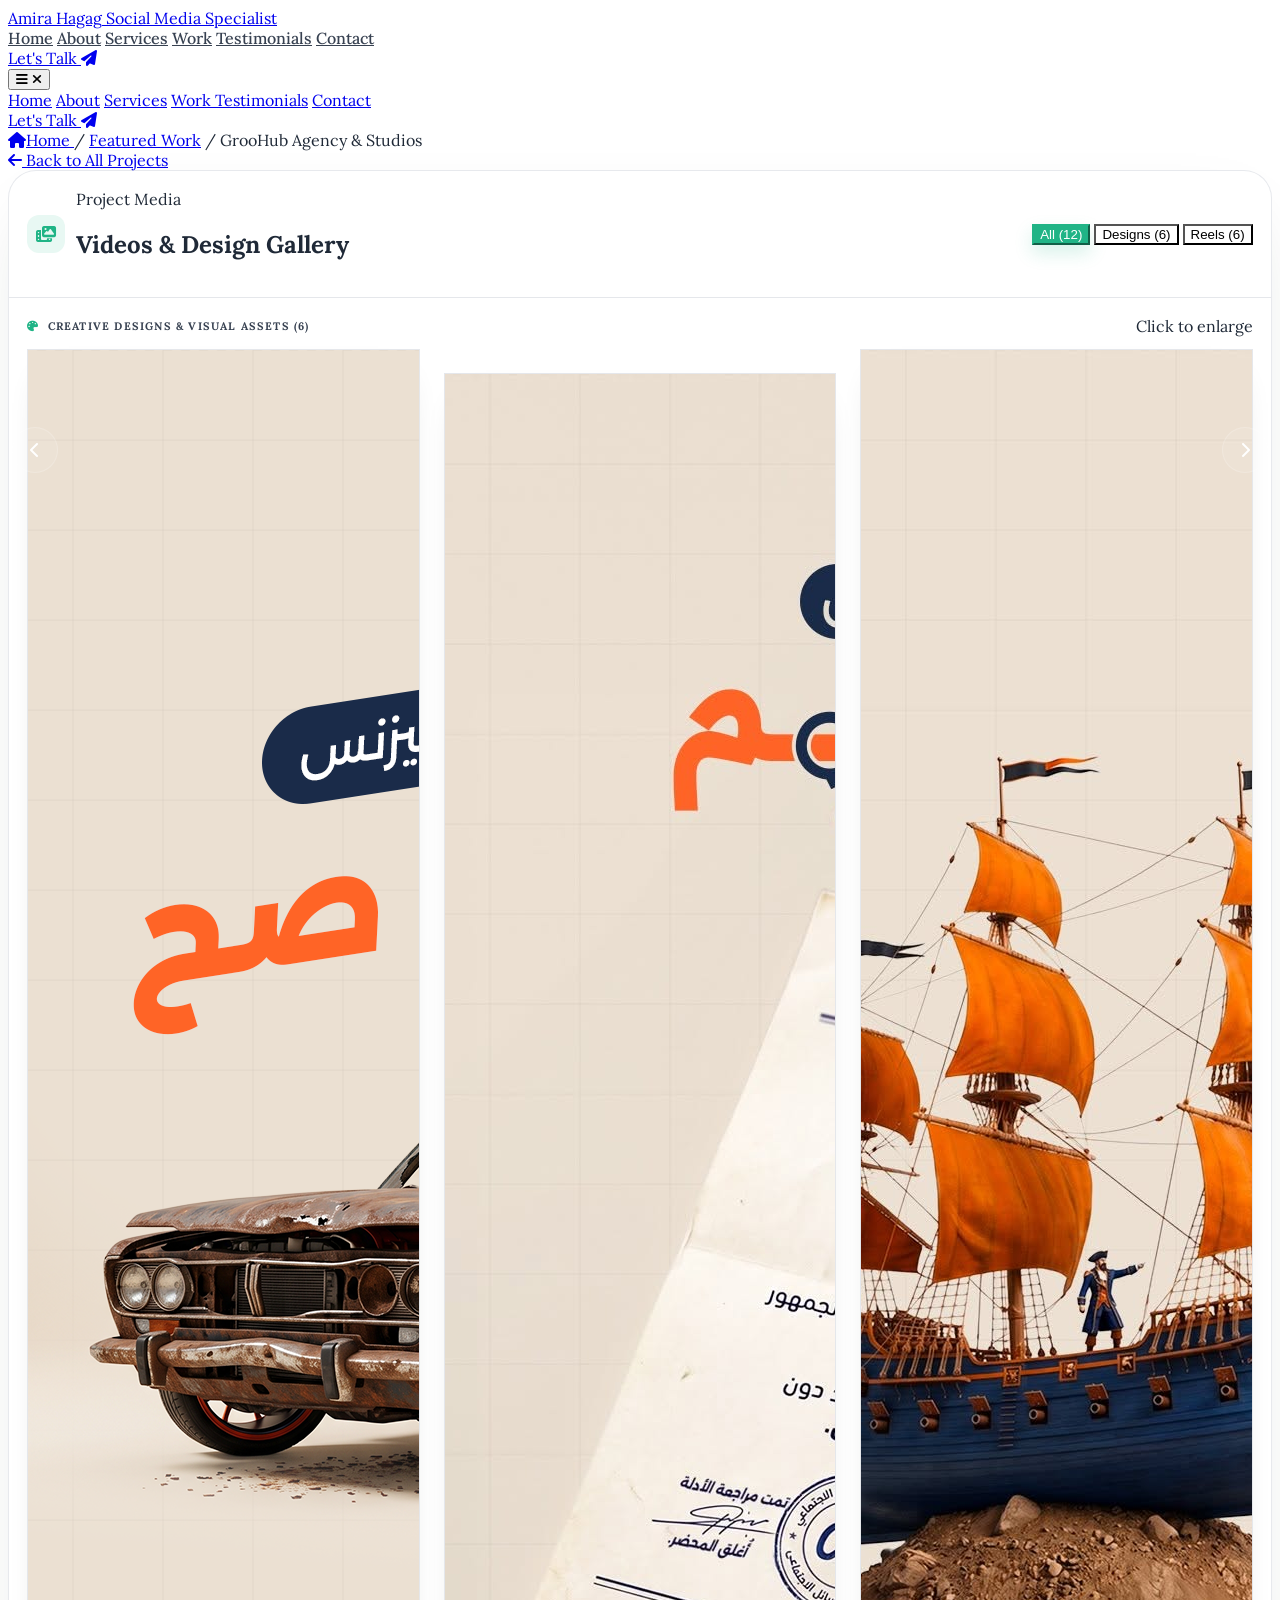
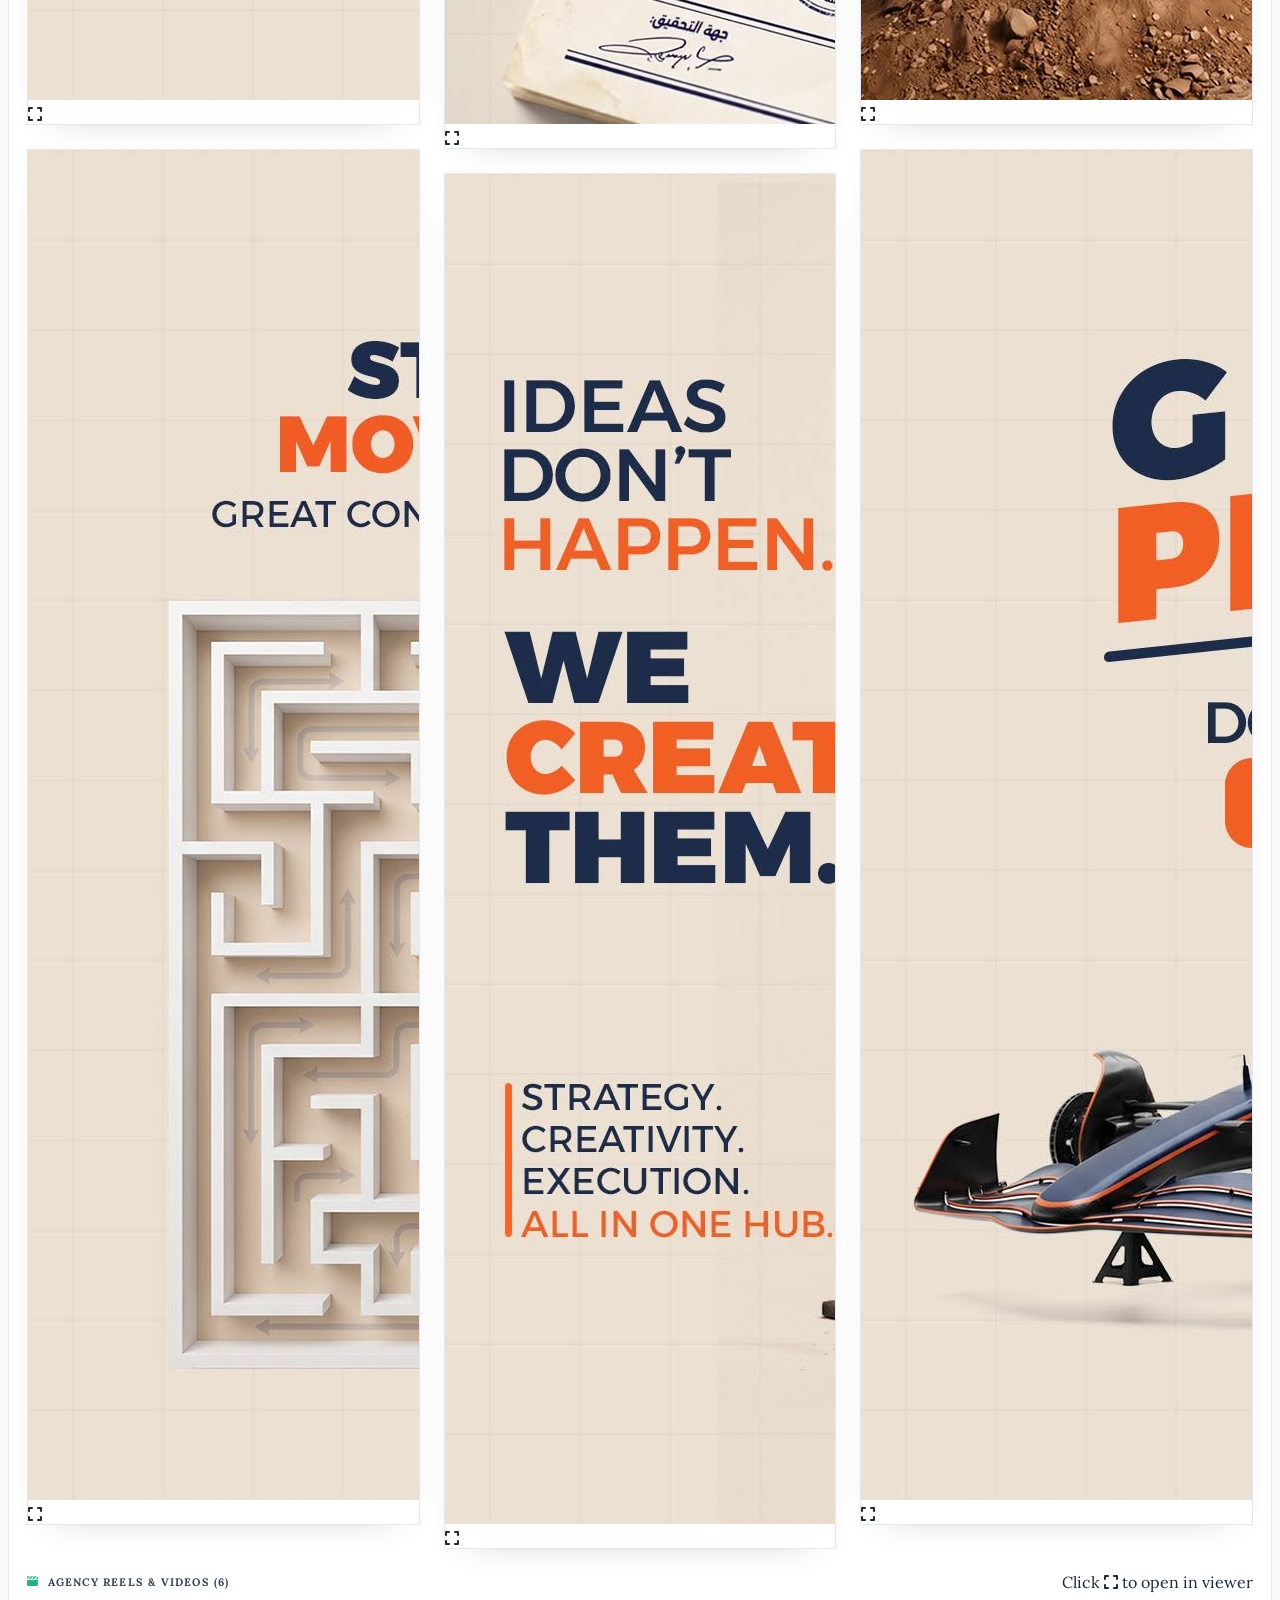
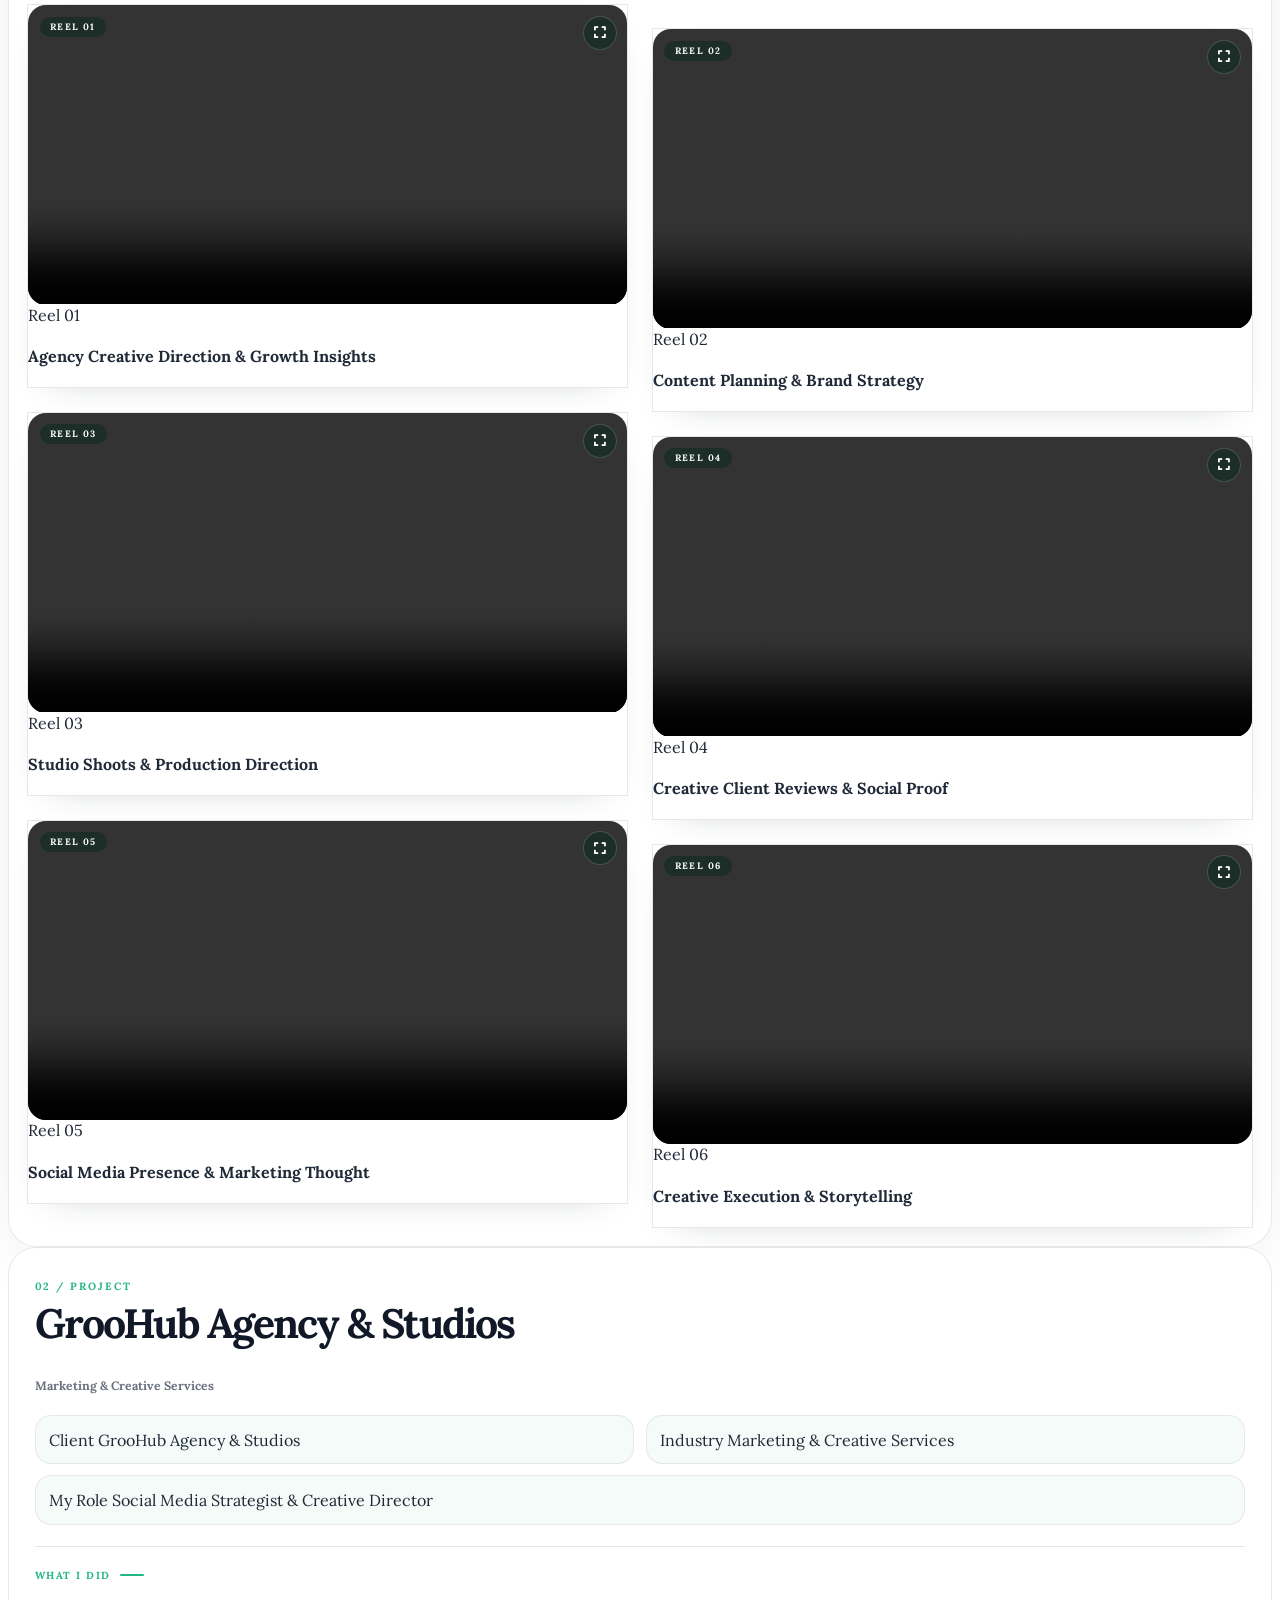
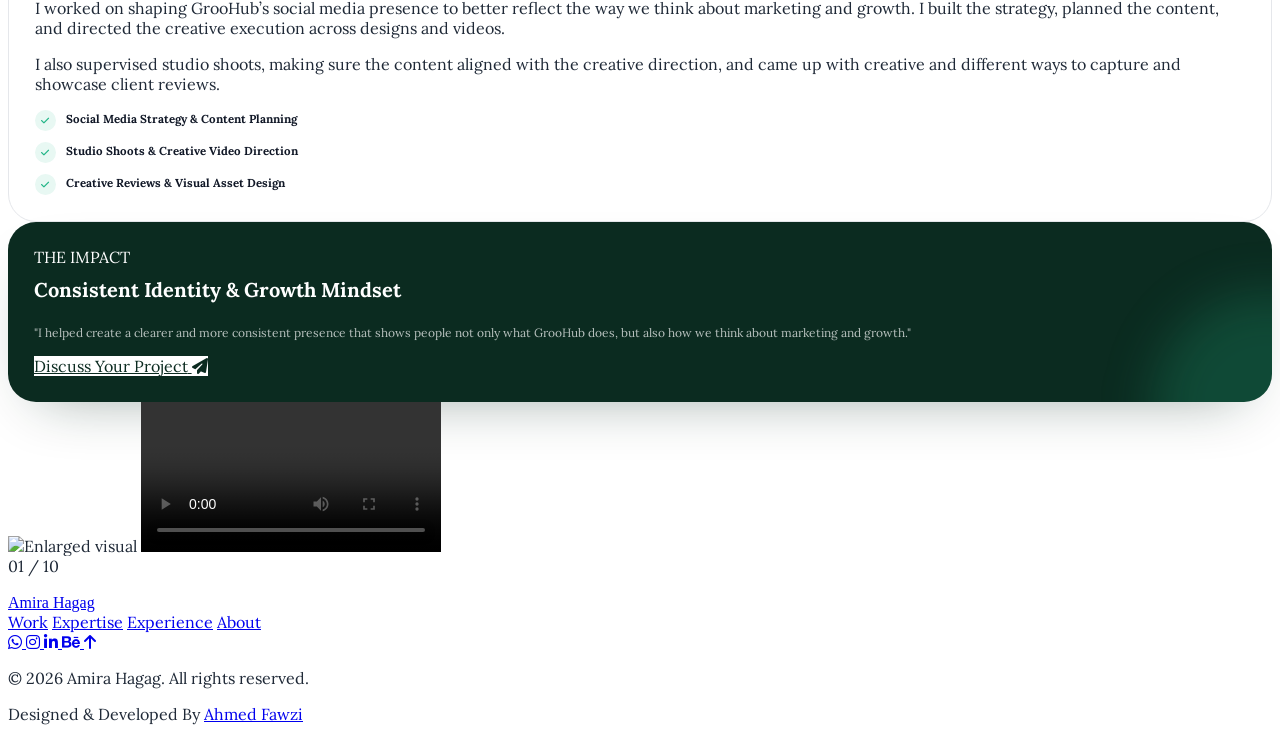
==== commit a6655a40: "update in design" ====
--- a/groohub.html
+++ b/groohub.html
@@ -595,45 +595,75 @@
             </div>
         </div>
     </div>
-    <footer class="bg-primaryDark text-white/90 pt-12 pb-8 border-t border-white/10 font-text">
+
+    <!-- Footer -->
+    <footer
+        class="bg-[radial-gradient(circle_at_15%_15%,rgba(255,255,255,0.08)_0%,transparent_32%),radial-gradient(circle_at_90%_90%,rgba(32,180,134,0.18)_0%,transparent_38%),linear-gradient(135deg,#06483e_0%,#087f65_50%,#1aa77f_75%,#066653_100%)] text-white pt-12 pb-8 border-t border-white/10 font-text">
         <div class="max-w-7xl 2xl:max-w-[85rem] mx-auto px-4 2xl:px-0">
+
+            <!-- Top Row: Brand, Nav & Socials -->
             <div class="flex flex-col md:flex-row items-center justify-between gap-8 pb-10">
-                <a class="font-main text-xl sm:text-2xl font-normal tracking-widest text-white uppercase"
-                    href="index.html">AMIRA
-                    HAGAG</a>
-                <nav class="flex items-center gap-6 sm:gap-10 text-xs sm:text-sm font-light text-white/80">
-                    <a class="hover:text-primary transition-colors duration-200" href="index.html#work">Work</a>
-                    <a class="hover:text-primary transition-colors duration-200" href="index.html#services">Services</a>
-                    <a class="hover:text-primary transition-colors duration-200" href="index.html#about">About</a>
-                    <a class="hover:text-primary transition-colors duration-200"
-                        href="index.html#testimonials">Testimonials</a>
+
+                <!-- Brand / Logo -->
+                <a href="/" class="text-xl sm:text-2xl tracking-widest text-white font-signature">
+                    Amira Hagag
+                </a>
+
+                <!-- Center Navigation Links -->
+                <nav class="flex items-center gap-6 sm:gap-10 text-xs sm:text-sm font-light text-white">
+                    <a href="#work" class="hover:text-primary transition-colors duration-200">Work</a>
+                    <a href="#expertise" class="hover:text-primary transition-colors duration-200">Expertise</a>
+                    <a href="#experience" class="hover:text-primary transition-colors duration-200">Experience</a>
+                    <a href="#about" class="hover:text-primary transition-colors duration-200">About</a>
                 </nav>
+
+                <!-- Social Links & Back To Top -->
                 <div class="flex items-center gap-5">
-                    <a aria-label="whatsapp" class="text-white/80 hover:text-white transition-colors"
-                        href="https://wa.me/+201027086883" rel="noopener noreferrer" target="_blank"><i
-                            class="fa-brands fa-whatsapp text-lg"></i></a>
-                    <a aria-label="Instagram" class="text-white/80 hover:text-white transition-colors"
-                        href="https://instagram.com" rel="noopener noreferrer" target="_blank"><i
-                            class="fa-brands fa-instagram text-lg"></i></a>
-                    <a aria-label="LinkedIn" class="text-white/80 hover:text-white transition-colors"
-                        href="https://www.linkedin.com/in/amira-hagag" rel="noopener noreferrer" target="_blank"><i
-                            class="fa-brands fa-linkedin-in text-lg"></i></a>
-                    <a aria-label="Behance" class="text-white/80 hover:text-white transition-colors"
-                        href="https://behance.net" rel="noopener noreferrer" target="_blank"><i
-                            class="fa-brands fa-behance text-lg"></i></a>
-                    <a aria-label="Back to top"
-                        class="w-9 h-9 rounded-full border border-white/30 flex items-center justify-center text-white/80 hover:text-white hover:border-white transition-all duration-300 ml-2"
-                        href="#"><i class="fa-solid fa-arrow-up text-xs"></i></a>
+                    <a href="https://wa.me/+201027086883" target="_blank" rel="noopener noreferrer"
+                        aria-label="whatsapp" class="text-white hover:text-white transition-colors">
+                        <i class="fa-brands fa-whatsapp text-lg"></i>
+                    </a>
+                    <a href="https://instagram.com" target="_blank" rel="noopener noreferrer" aria-label="Instagram"
+                        class="text-white hover:text-white transition-colors">
+                        <i class="fa-brands fa-instagram text-lg"></i>
+                    </a>
+                    <a href="https://www.linkedin.com/in/amira-hagag" target="_blank" rel="noopener noreferrer"
+                        aria-label="LinkedIn" class="text-white hover:text-white transition-colors">
+                        <i class="fa-brands fa-linkedin-in text-lg"></i>
+                    </a>
+                    <a href="https://behance.net" target="_blank" rel="noopener noreferrer" aria-label="Behance"
+                        class="text-white hover:text-white transition-colors">
+                        <i class="fa-brands fa-behance text-lg"></i>
+                    </a>
+
+                    <!-- Back to Top Button -->
+                    <a href="#" aria-label="Back to top"
+                        class="w-9 h-9 rounded-full border border-white/30 flex items-center justify-center text-white/80 hover:text-white hover:border-white transition-all duration-300 ml-2">
+                        <i class="fa-solid fa-arrow-up text-xs"></i>
+                    </a>
                 </div>
+
             </div>
+
+            <!-- Divider Line -->
             <div class="w-full h-[1px] bg-white/10"></div>
+
+            <!-- Bottom Row: Copyright & Credits -->
             <div
-                class="flex flex-col sm:flex-row items-center justify-between gap-4 pt-6 text-[11px] text-white/70 font-light">
-                <p>© 2026 <span class="font-bold text-white">Amira Hagag</span>. All rights reserved.</p>
-                <p class="flex items-center gap-1"><span>Designed &amp; Developed By </span><a
-                        class="font-bold text-white" href="https://www.linkedin.com/in/ahmed-mo-fawzi">Ahmed Fawzi</a>
+                class="flex flex-col sm:flex-row items-center justify-between gap-4 pt-6 text-[11px] text-white/80 font-light">
+                <p>
+                    © 2026
+                    <span class="font-bold text-white">Amira Hagag</span>.
+                    All rights reserved.
+                </p>
+                <p class="flex items-center gap-1">
+                    <span>Designed & Developed By </span>
+                    <a href="https://www.linkedin.com/in/ahmed-mo-fawzi" class="font-bold text-white">
+                        Ahmed Fawzi
+                    </a>
                 </p>
             </div>
+
         </div>
     </footer>
 
--- a/assets/css/style.css
+++ b/assets/css/style.css
@@ -24,7 +24,6 @@
   gap: 0.5rem;
   padding: 0.65rem 1.4rem;
   background-color: #20B486;
-  background-color: #0B2B20;
   color: #FFFFFF;
   font-family: 'Lora', serif;
   font-weight: 600;
@@ -39,7 +38,7 @@
 }
 
 .theme-btn:hover {
-  background-color: #179A72;
+  background-color: #148b67;
   transform: translateY(-2px);
   color: #FFFFFF;
 }
@@ -210,7 +209,8 @@
    Signature Font Style
    ========================================================================== */
 .font-signature {
-  font-family: 'Mystery Quest', cursive;
+  font-family: 'Pinyon Script', cursive;
+  font-style: normal;
 }
 
 
@@ -255,8 +255,7 @@
 }
 
 
-
-< !-- custom styles (lightbox, filters) -->.lightbox-modal {
+.lightbox-modal {
   transition: opacity 0.3s ease, visibility 0.3s ease;
 }
 
